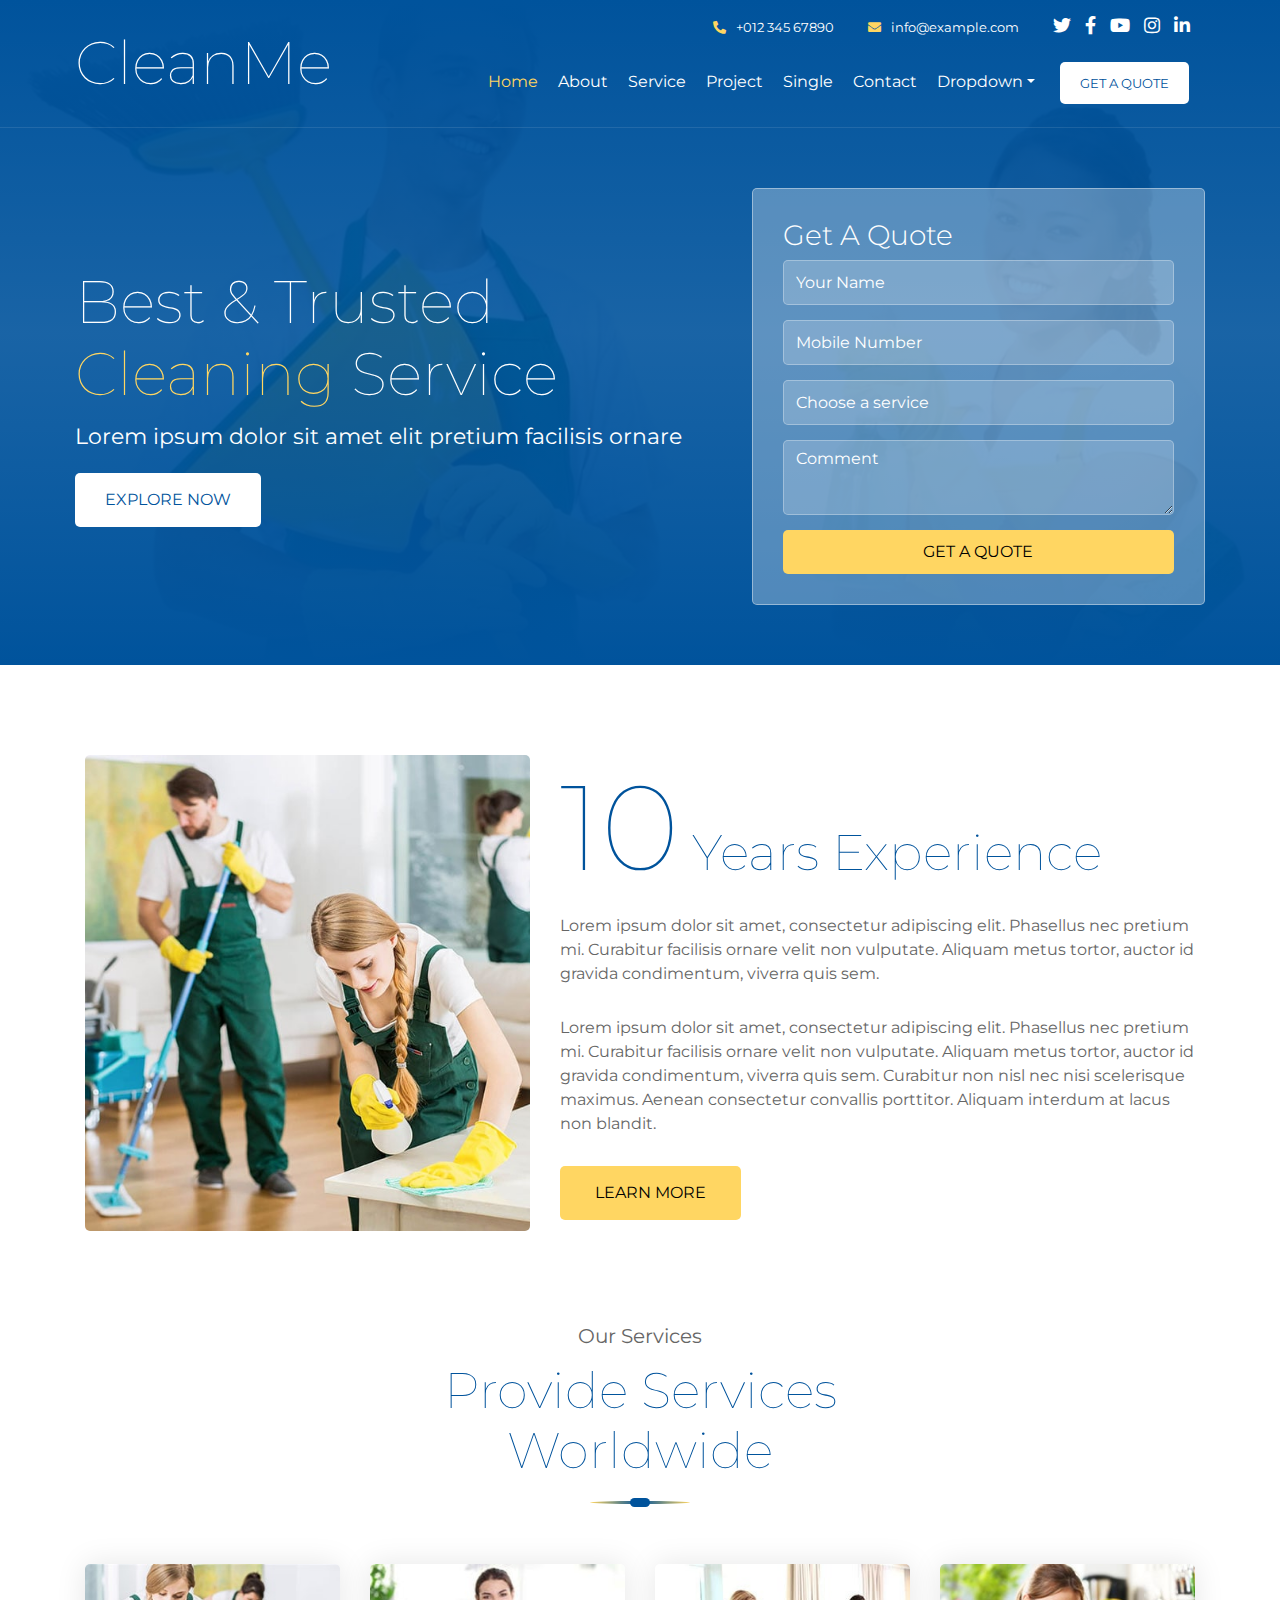
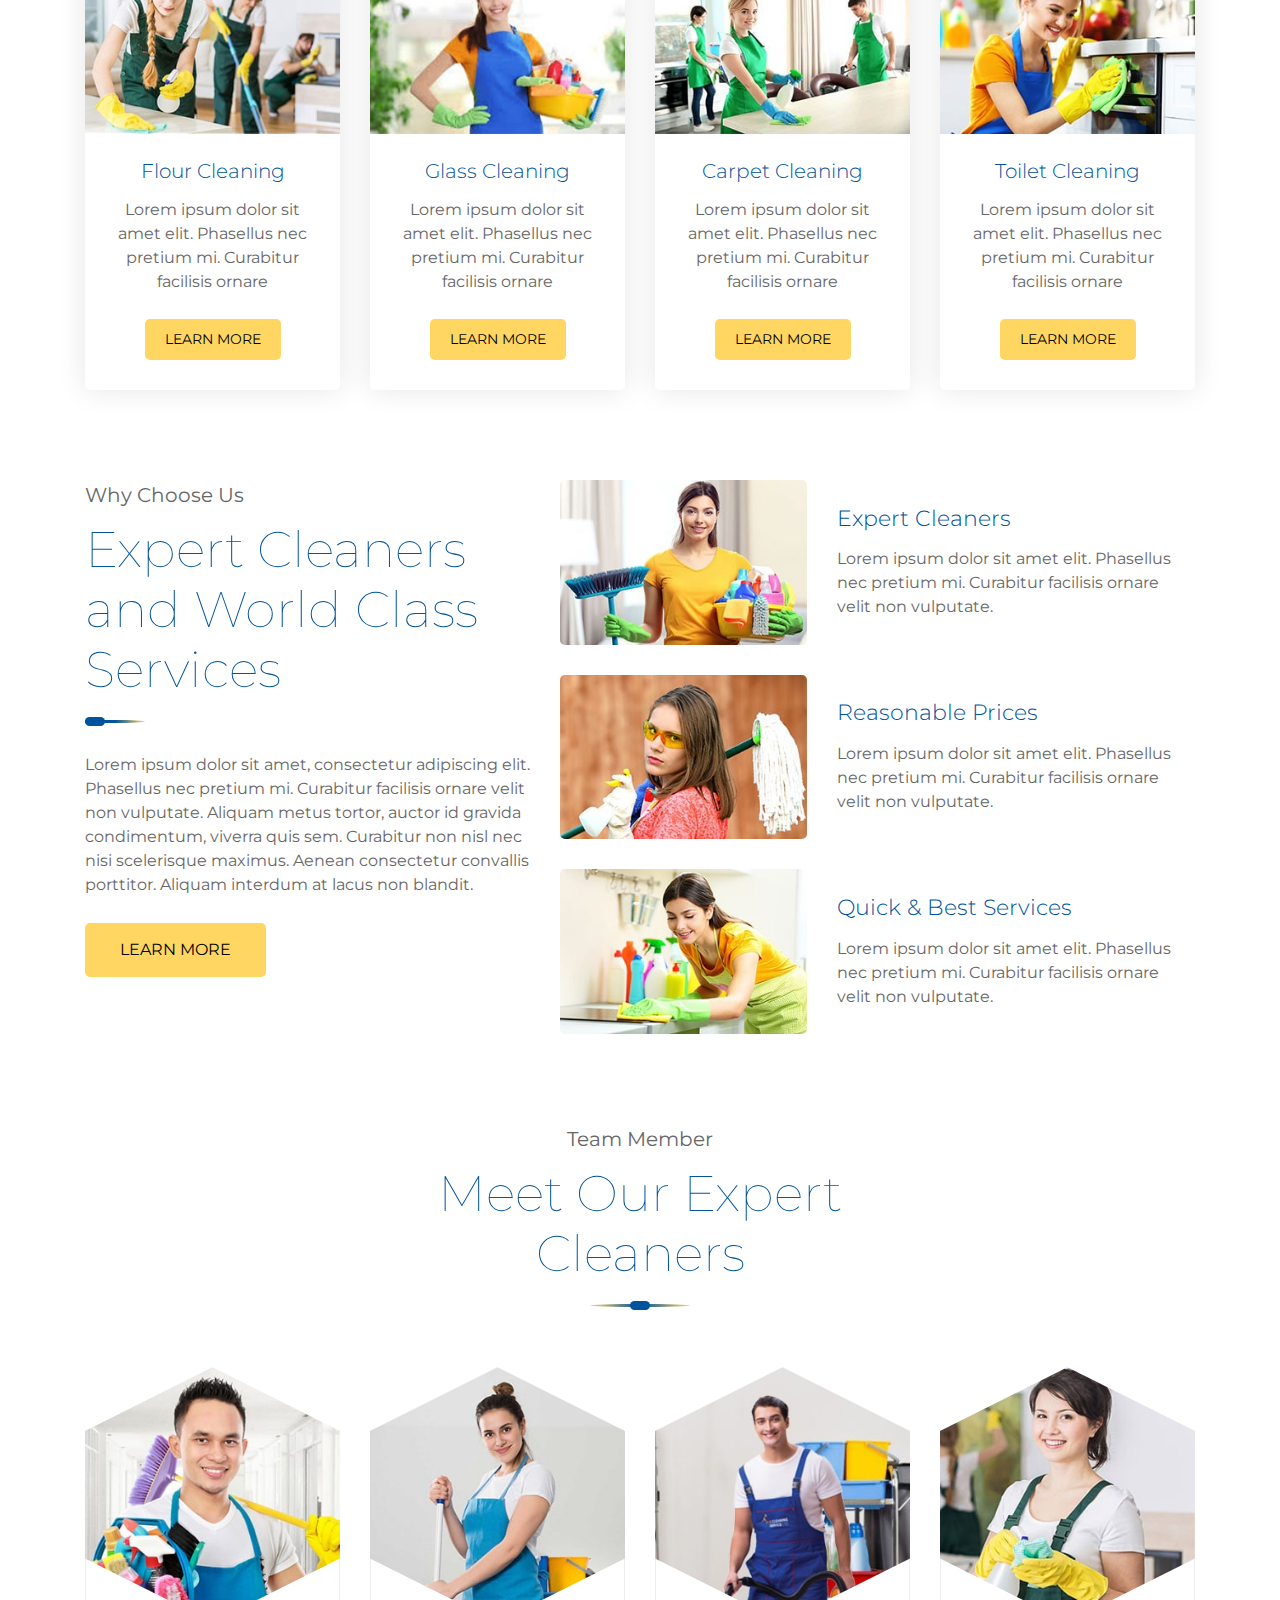
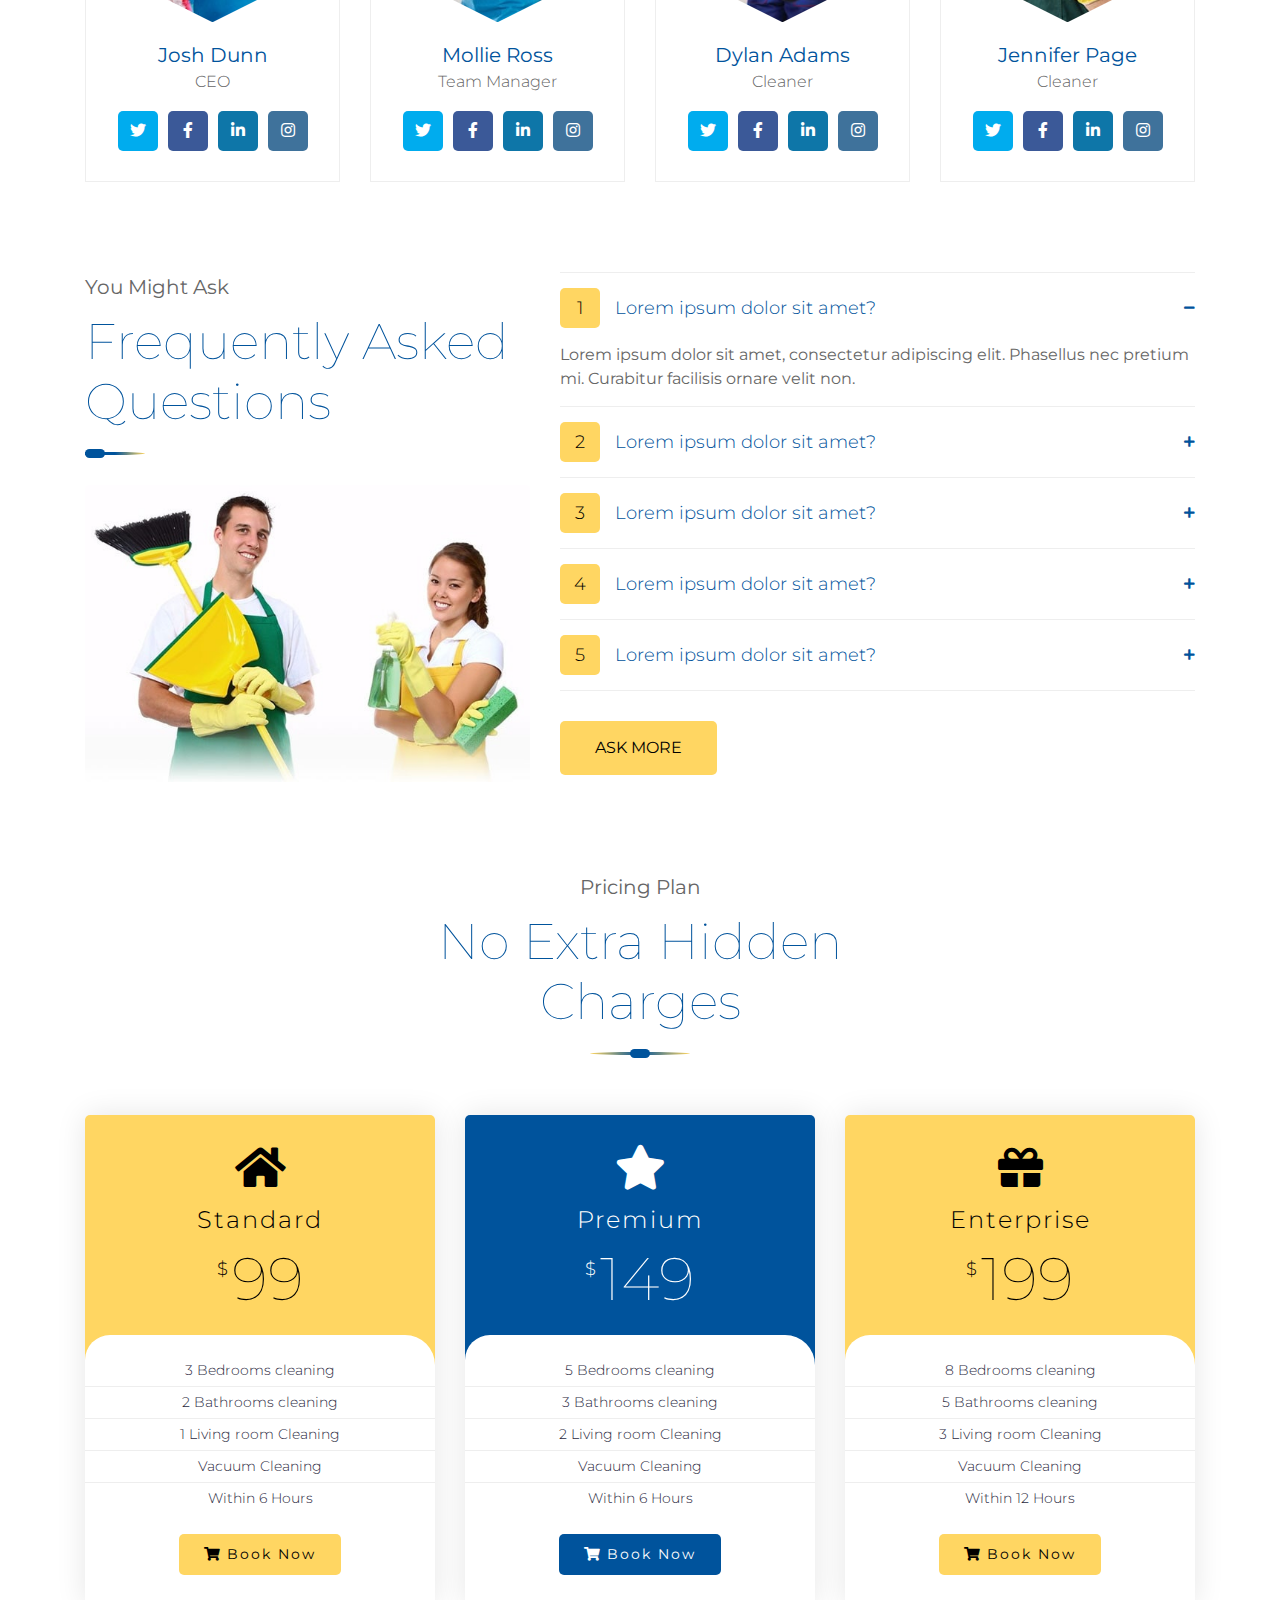
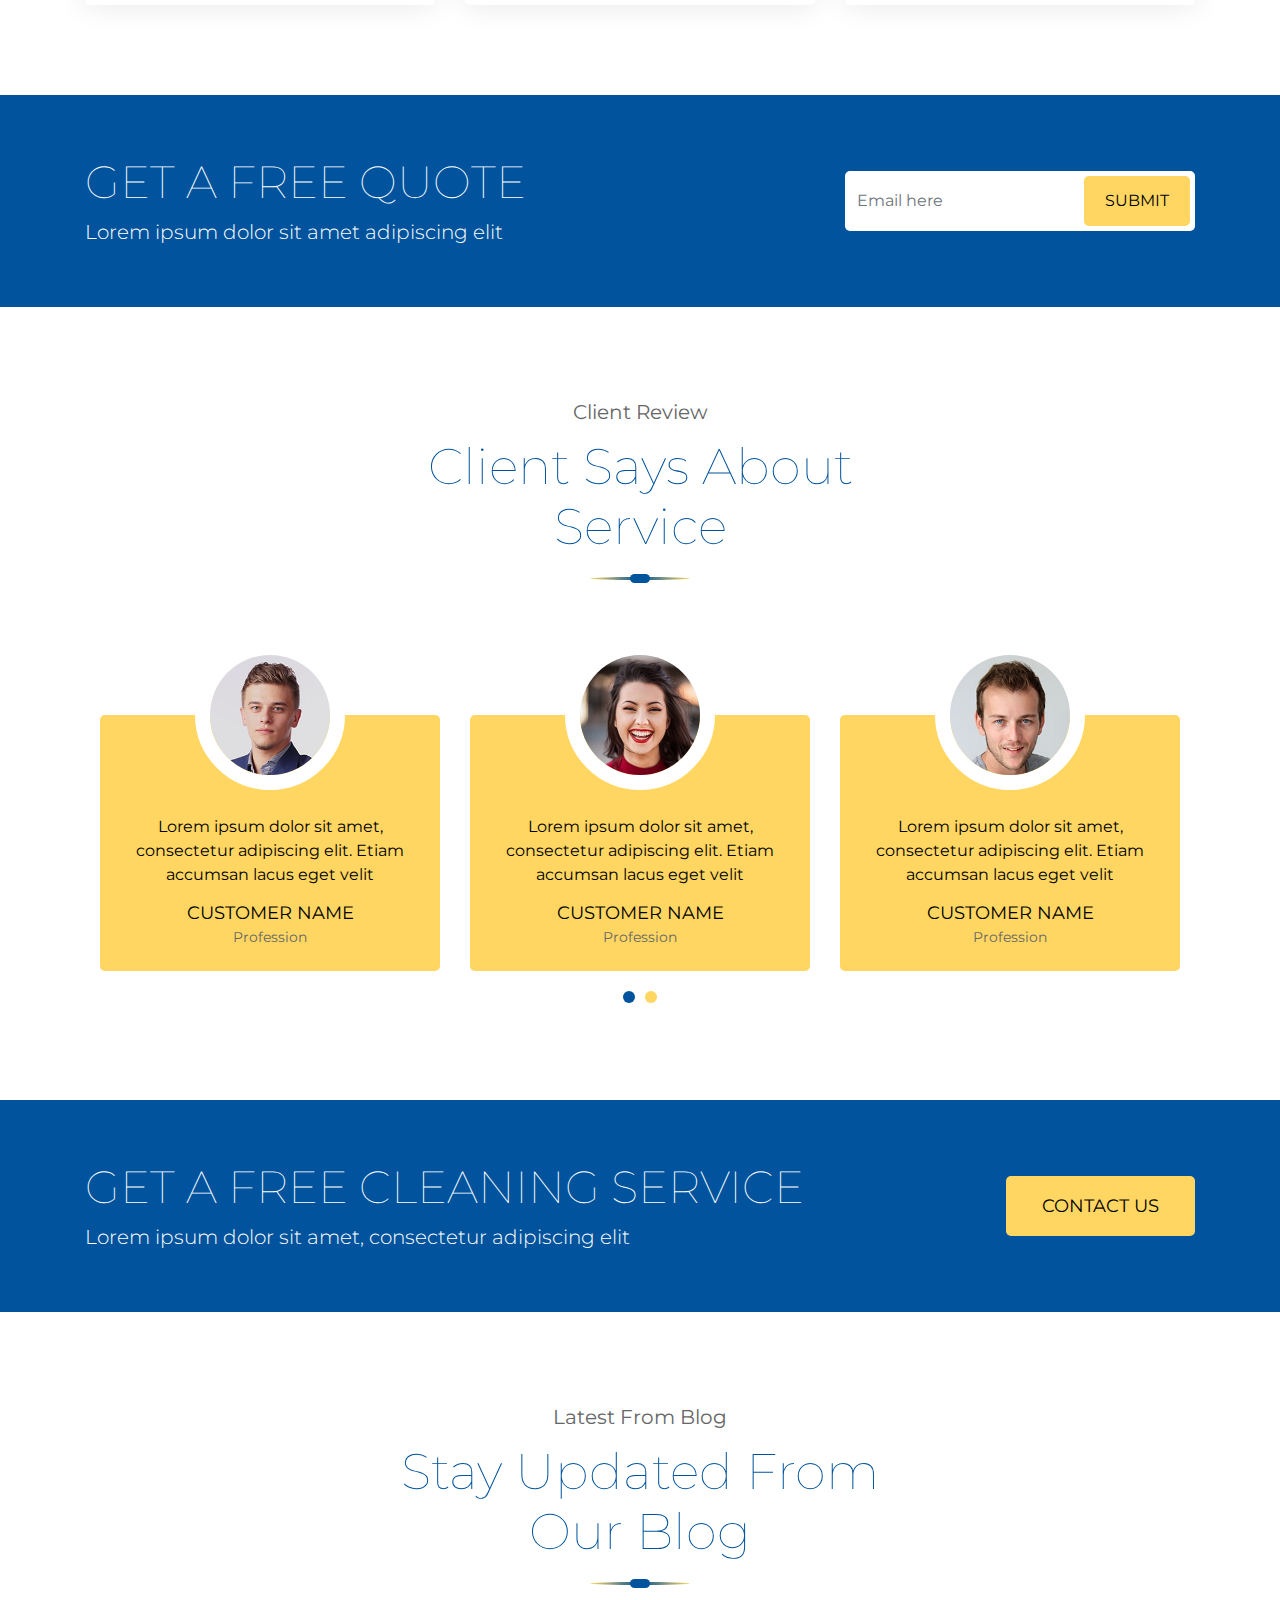
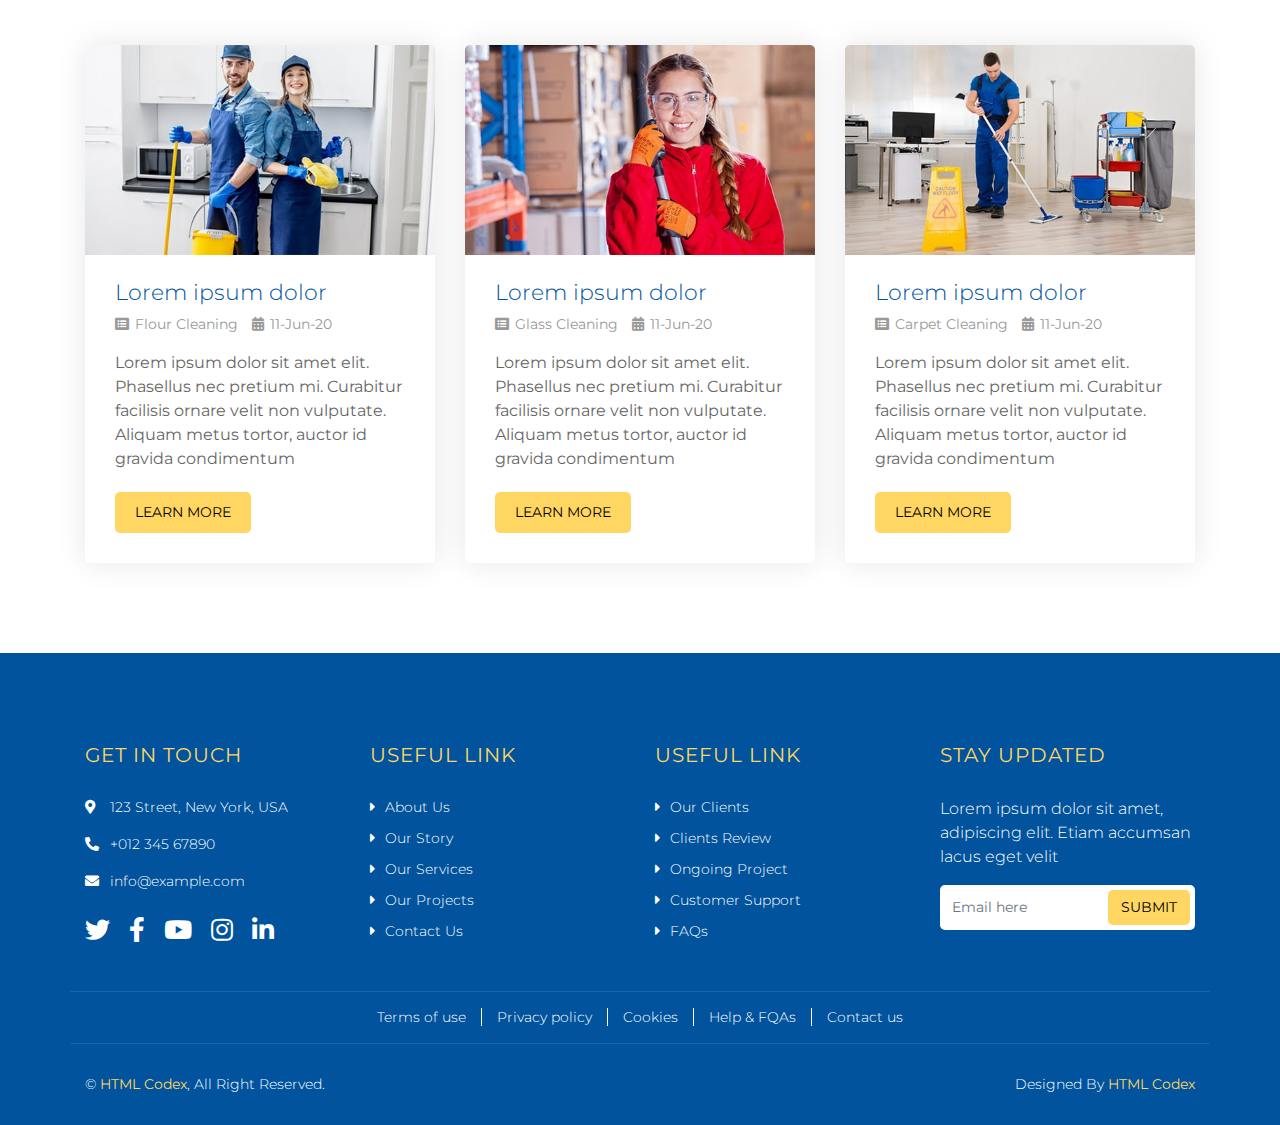
==== index.html @ c63d607d "Template upload" ====
<!DOCTYPE html>
<html lang="en">
    <head>
        <meta charset="utf-8">
        <title>CleanMe - Cleaning Company Website Template</title>
        <meta content="width=device-width, initial-scale=1.0" name="viewport">
        <meta content="Cleaning Company Website Template" name="keywords">
        <meta content="Cleaning Company Website Template" name="description">

        <!-- Favicon -->
        <link href="img/favicon.ico" rel="icon">

        <!-- Google Font -->
        <link href="https://fonts.googleapis.com/css2?family=Montserrat:wght@100;300;400&display=swap" rel="stylesheet">
        
        <!-- CSS Libraries -->
        <link href="https://stackpath.bootstrapcdn.com/bootstrap/4.4.1/css/bootstrap.min.css" rel="stylesheet">
        <link href="https://cdnjs.cloudflare.com/ajax/libs/font-awesome/5.10.0/css/all.min.css" rel="stylesheet">
        <link href="lib/owlcarousel/assets/owl.carousel.min.css" rel="stylesheet">
        <link href="lib/lightbox/css/lightbox.min.css" rel="stylesheet">

        <!-- Template Stylesheet -->
        <link href="css/style.css" rel="stylesheet">
    </head>

    <body>
        <div class="wrapper">
            <!-- Header Start -->
            <div class="header home">
                <div class="container-fluid">
                    <div class="header-top row align-items-center">
                        <div class="col-lg-3">
                            <div class="brand">
                                <a href="index.html">
                                    CleanMe
                                    <!-- <img src="img/logo.png" alt="Logo"> -->
                                </a>
                            </div>
                        </div>
                        <div class="col-lg-9">
                            <div class="topbar">
                                <div class="topbar-col">
                                    <a href="tel:+012 345 67890"><i class="fa fa-phone-alt"></i>+012 345 67890</a>
                                </div>
                                <div class="topbar-col">
                                    <a href="mailto:info@example.com"><i class="fa fa-envelope"></i>info@example.com</a>
                                </div>
                                <div class="topbar-col">
                                    <div class="topbar-social">
                                        <a href=""><i class="fab fa-twitter"></i></a>
                                        <a href=""><i class="fab fa-facebook-f"></i></a>
                                        <a href=""><i class="fab fa-youtube"></i></a>
                                        <a href=""><i class="fab fa-instagram"></i></a>
                                        <a href=""><i class="fab fa-linkedin-in"></i></a>
                                    </div>
                                </div>
                            </div>
                            <div class="navbar navbar-expand-lg bg-light navbar-light">
                                <a href="#" class="navbar-brand">MENU</a>
                                <button type="button" class="navbar-toggler" data-toggle="collapse" data-target="#navbarCollapse">
                                    <span class="navbar-toggler-icon"></span>
                                </button>

                                <div class="collapse navbar-collapse justify-content-between" id="navbarCollapse">
                                    <div class="navbar-nav ml-auto">
                                        <a href="index.html" class="nav-item nav-link active">Home</a>
                                        <a href="about.html" class="nav-item nav-link">About</a>
                                        <a href="service.html" class="nav-item nav-link">Service</a>
                                        <a href="portfolio.html" class="nav-item nav-link">Project</a>
                                        <a href="single.html" class="nav-item nav-link">Single</a>
                                        <a href="contact.html" class="nav-item nav-link">Contact</a>
                                        <div class="nav-item dropdown">
                                            <a href="#" class="nav-link dropdown-toggle" data-toggle="dropdown">Dropdown</a>
                                            <div class="dropdown-menu">
                                                <a href="#" class="dropdown-item">Sub Item 1</a>
                                                <a href="#" class="dropdown-item">Sub Item 2</a>
                                            </div>
                                        </div>
                                        <a href="#" class="btn">Get A Quote</a>
                                    </div>
                                </div>
                            </div>
                        </div>
                    </div>
                    
                    <div class="hero row align-items-center">
                        <div class="col-md-7">
                            <h2>Best & Trusted</h2>
                            <h2><span>Cleaning</span> Service</h2>
                            <p>Lorem ipsum dolor sit amet elit pretium facilisis ornare</p>
                            <a class="btn" href="">Explore Now</a>
                        </div>
                        <div class="col-md-5">
                            <div class="form">
                                <h3>Get A Quote</h3>
                                <form>
                                    <input class="form-control" type="text" placeholder="Your Name">
                                    <input class="form-control" type="text" placeholder="Mobile Number">
                                    <div class="control-group">
                                        <select class="custom-select">
                                            <option selected>Choose a service</option>
                                            <option value="1">House Cleaning</option>
                                            <option value="2">Apartment Cleaning</option>
                                            <option value="3">Office Cleaning</option>
                                        </select>
                                    </div>
                                    <textarea class="form-control" placeholder="Comment"></textarea>
                                    <button class="btn btn-block">Get A Quote</button>
                                </form>
                            </div>
                        </div>
                    </div>
                </div>
            </div>
            <!-- Header End -->
            
            
            <!-- About Start -->
            <div class="about">
                <div class="container">
                    <div class="row">
                        <div class="col-lg-5 col-md-6">
                            <div class="about-img">
                                <img src="img/about.jpg" alt="Image">
                            </div>
                        </div>
                        <div class="col-lg-7 col-md-6">
                            <div class="about-text">
                                <h2><span>10</span> Years Experience</h2>
                                <p>
                                    Lorem ipsum dolor sit amet, consectetur adipiscing elit. Phasellus nec pretium mi. Curabitur facilisis ornare velit non vulputate. Aliquam metus tortor, auctor id gravida condimentum, viverra quis sem.
                                </p>
                                <p>
                                    Lorem ipsum dolor sit amet, consectetur adipiscing elit. Phasellus nec pretium mi. Curabitur facilisis ornare velit non vulputate. Aliquam metus tortor, auctor id gravida condimentum, viverra quis sem. Curabitur non nisl nec nisi scelerisque maximus. Aenean consectetur convallis porttitor. Aliquam interdum at lacus non blandit.
                                </p>
                                <a class="btn" href="">Learn More</a>
                            </div>
                        </div>
                    </div>
                </div>
            </div>
            <!-- About End -->


            <!-- Service Start -->
            <div class="service">
                <div class="container">
                    <div class="section-header">
                        <p>Our Services</p>
                        <h2>Provide Services Worldwide</h2>
                    </div>
                    <div class="row">
                        <div class="col-lg-3 col-md-6">
                            <div class="service-item">
                                <img src="img/service-1.jpg" alt="Service">
                                <h3>Flour Cleaning</h3>
                                <p>
                                    Lorem ipsum dolor sit amet elit. Phasellus nec pretium mi. Curabitur facilisis ornare
                                </p>
                                <a class="btn" href="">Learn More</a>
                            </div>
                        </div>
                        <div class="col-lg-3 col-md-6">
                            <div class="service-item">
                                <img src="img/service-2.jpg" alt="Service">
                                <h3>Glass Cleaning</h3>
                                <p>
                                    Lorem ipsum dolor sit amet elit. Phasellus nec pretium mi. Curabitur facilisis ornare
                                </p>
                                <a class="btn" href="">Learn More</a>
                            </div>
                        </div>
                        <div class="col-lg-3 col-md-6">
                            <div class="service-item">
                                <img src="img/service-3.jpg" alt="Service">
                                <h3>Carpet Cleaning</h3>
                                <p>
                                    Lorem ipsum dolor sit amet elit. Phasellus nec pretium mi. Curabitur facilisis ornare
                                </p>
                                <a class="btn" href="">Learn More</a>
                            </div>
                        </div>
                        <div class="col-lg-3 col-md-6">
                            <div class="service-item">
                                <img src="img/service-4.jpg" alt="Service">
                                <h3>Toilet Cleaning</h3>
                                <p>
                                    Lorem ipsum dolor sit amet elit. Phasellus nec pretium mi. Curabitur facilisis ornare
                                </p>
                                <a class="btn" href="">Learn More</a>
                            </div>
                        </div>
                    </div>
                </div>
            </div>
            <!-- Service End -->
            
            
            <!-- Feature Start -->
            <div class="feature">
                <div class="container">
                    <div class="row">
                        <div class="col-md-5">
                            <div class="section-header left">
                                <p>Why Choose Us</p>
                                <h2>Expert Cleaners and World Class Services</h2>
                            </div>
                            <p>
                                Lorem ipsum dolor sit amet, consectetur adipiscing elit. Phasellus nec pretium mi. Curabitur facilisis ornare velit non vulputate. Aliquam metus tortor, auctor id gravida condimentum, viverra quis sem. Curabitur non nisl nec nisi scelerisque maximus. Aenean consectetur convallis porttitor. Aliquam interdum at lacus non blandit.
                            </p>
                            <a class="btn" href="">Learn More</a>
                        </div>
                        <div class="col-md-7">
                            <div class="row align-items-center feature-item">
                                <div class="col-5">
                                    <img src="img/feature-1.jpg" alt="Feature">
                                </div>
                                <div class="col-7">
                                    <h3>Expert Cleaners</h3>
                                    <p>
                                        Lorem ipsum dolor sit amet elit. Phasellus nec pretium mi. Curabitur facilisis ornare velit non vulputate.
                                    </p>
                                </div>
                            </div>
                            <div class="row align-items-center feature-item">
                                <div class="col-5">
                                    <img src="img/feature-2.jpg" alt="Feature">
                                </div>
                                <div class="col-7">
                                    <h3>Reasonable Prices</h3>
                                    <p>
                                        Lorem ipsum dolor sit amet elit. Phasellus nec pretium mi. Curabitur facilisis ornare velit non vulputate.
                                    </p>
                                </div>
                            </div>
                            <div class="row align-items-center feature-item">
                                <div class="col-5">
                                    <img src="img/feature-3.jpg" alt="Feature">
                                </div>
                                <div class="col-7">
                                    <h3>Quick & Best Services</h3>
                                    <p>
                                        Lorem ipsum dolor sit amet elit. Phasellus nec pretium mi. Curabitur facilisis ornare velit non vulputate.
                                    </p>
                                </div>
                            </div>
                        </div>
                    </div>
                </div>
            </div>
            <!-- Feature End -->
            
            
            <!-- Team Start -->
            <div class="team">
                <div class="container">
                    <div class="section-header">
                        <p>Team Member</p>
                        <h2>Meet Our Expert Cleaners</h2>
                    </div>
                    <div class="row">
                        <div class="col-lg-3 col-md-6">
                            <div class="team-item">
                                <div class="team-img">
                                    <img src="img/team-1.jpg" alt="Team Image">
                                </div>
                                <div class="team-text">
                                    <h2>Josh Dunn</h2>
                                    <h3>CEO</h3>
                                    <div class="team-social">
                                        <a class="social-tw" href=""><i class="fab fa-twitter"></i></a>
                                        <a class="social-fb" href=""><i class="fab fa-facebook-f"></i></a>
                                        <a class="social-li" href=""><i class="fab fa-linkedin-in"></i></a>
                                        <a class="social-in" href=""><i class="fab fa-instagram"></i></a>
                                    </div>
                                </div>
                            </div>
                        </div>
                        <div class="col-lg-3 col-md-6">
                            <div class="team-item">
                                <div class="team-img">
                                    <img src="img/team-2.jpg" alt="Team Image">
                                </div>
                                <div class="team-text">
                                    <h2>Mollie Ross</h2>
                                    <h3>Team Manager</h3>
                                    <div class="team-social">
                                        <a class="social-tw" href=""><i class="fab fa-twitter"></i></a>
                                        <a class="social-fb" href=""><i class="fab fa-facebook-f"></i></a>
                                        <a class="social-li" href=""><i class="fab fa-linkedin-in"></i></a>
                                        <a class="social-in" href=""><i class="fab fa-instagram"></i></a>
                                    </div>
                                </div>
                            </div>
                        </div>
                        <div class="col-lg-3 col-md-6">
                            <div class="team-item">
                                <div class="team-img">
                                    <img src="img/team-3.jpg" alt="Team Image">
                                </div>
                                <div class="team-text">
                                    <h2>Dylan Adams</h2>
                                    <h3>Cleaner</h3>
                                    <div class="team-social">
                                        <a class="social-tw" href=""><i class="fab fa-twitter"></i></a>
                                        <a class="social-fb" href=""><i class="fab fa-facebook-f"></i></a>
                                        <a class="social-li" href=""><i class="fab fa-linkedin-in"></i></a>
                                        <a class="social-in" href=""><i class="fab fa-instagram"></i></a>
                                    </div>
                                </div>
                            </div>
                        </div>
                        <div class="col-lg-3 col-md-6">
                            <div class="team-item">
                                <div class="team-img">
                                    <img src="img/team-4.jpg" alt="Team Image">
                                </div>
                                <div class="team-text">
                                    <h2>Jennifer Page</h2>
                                    <h3>Cleaner</h3>
                                    <div class="team-social">
                                        <a class="social-tw" href=""><i class="fab fa-twitter"></i></a>
                                        <a class="social-fb" href=""><i class="fab fa-facebook-f"></i></a>
                                        <a class="social-li" href=""><i class="fab fa-linkedin-in"></i></a>
                                        <a class="social-in" href=""><i class="fab fa-instagram"></i></a>
                                    </div>
                                </div>
                            </div>
                        </div>
                    </div>
                </div>
            </div>
            <!-- Team End -->


            <!-- FAQs Start -->
            <div class="faqs">
                <div class="container">
                    <div class="row">
                        <div class="col-md-5">
                            <div class="section-header left">
                                <p>You Might Ask</p>
                                <h2>Frequently Asked Questions</h2>
                            </div>
                            <img src="img/faqs.jpg" alt="Image">
                        </div>
                        <div class="col-md-7">
                            <div id="accordion">
                                <div class="card">
                                    <div class="card-header">
                                        <a class="card-link collapsed" data-toggle="collapse" href="#collapseOne" aria-expanded="true">
                                            <span>1</span> Lorem ipsum dolor sit amet?
                                        </a>
                                    </div>
                                    <div id="collapseOne" class="collapse show" data-parent="#accordion">
                                        <div class="card-body">
                                            Lorem ipsum dolor sit amet, consectetur adipiscing elit. Phasellus nec pretium mi. Curabitur facilisis ornare velit non.
                                        </div>
                                    </div>
                                </div>
                                <div class="card">
                                    <div class="card-header">
                                        <a class="card-link" data-toggle="collapse" href="#collapseTwo">
                                            <span>2</span> Lorem ipsum dolor sit amet?
                                        </a>
                                    </div>
                                    <div id="collapseTwo" class="collapse" data-parent="#accordion">
                                        <div class="card-body">
                                            Lorem ipsum dolor sit amet, consectetur adipiscing elit. Phasellus nec pretium mi. Curabitur facilisis ornare velit non.
                                        </div>
                                    </div>
                                </div>
                                <div class="card">
                                    <div class="card-header">
                                        <a class="card-link" data-toggle="collapse" href="#collapseThree">
                                            <span>3</span> Lorem ipsum dolor sit amet?
                                        </a>
                                    </div>
                                    <div id="collapseThree" class="collapse" data-parent="#accordion">
                                        <div class="card-body">
                                            Lorem ipsum dolor sit amet, consectetur adipiscing elit. Phasellus nec pretium mi. Curabitur facilisis ornare velit non.
                                        </div>
                                    </div>
                                </div>
                                <div class="card">
                                    <div class="card-header">
                                        <a class="card-link" data-toggle="collapse" href="#collapseFour">
                                            <span>4</span> Lorem ipsum dolor sit amet?
                                        </a>
                                    </div>
                                    <div id="collapseFour" class="collapse" data-parent="#accordion">
                                        <div class="card-body">
                                            Lorem ipsum dolor sit amet, consectetur adipiscing elit. Phasellus nec pretium mi. Curabitur facilisis ornare velit non.
                                        </div>
                                    </div>
                                </div>
                                <div class="card">
                                    <div class="card-header">
                                        <a class="card-link" data-toggle="collapse" href="#collapseFour">
                                            <span>5</span> Lorem ipsum dolor sit amet?
                                        </a>
                                    </div>
                                    <div id="collapseFour" class="collapse" data-parent="#accordion">
                                        <div class="card-body">
                                            Lorem ipsum dolor sit amet, consectetur adipiscing elit. Phasellus nec pretium mi. Curabitur facilisis ornare velit non.
                                        </div>
                                    </div>
                                </div> 
                            </div>
                            <a class="btn" href="">Ask more</a>
                        </div>
                    </div>
                </div>
            </div>
            <!-- FAQs End -->
            
            
            <!-- Pricing Plan Start -->
            <div class="price">
                <div class="container">
                    <div class="section-header">
                        <p>Pricing Plan</p>
                        <h2>No Extra Hidden Charges</h2>
                    </div>
                    <div class="row">
                        <div class="col-md-4">
                            <div class="price-item">
                                <div class="price-header">
                                    <div class="price-icon">
                                        <i class="fa fa-home"></i>
                                    </div>
                                    <div class="price-title">
                                        <h2>Standard</h2>
                                    </div>
                                    <div class="price-pricing">
                                        <h2><small>$</small>99</h2>
                                    </div>
                                </div>
                                <div class="price-body">
                                    <div class="price-des">
                                        <ul>
                                            <li>3 Bedrooms cleaning</li>
                                            <li>2 Bathrooms cleaning</li>
                                            <li>1 Living room Cleaning</li>
                                            <li>Vacuum Cleaning</li>
                                            <li>Within 6 Hours</li>
                                        </ul>
                                    </div>
                                </div>
                                <div class="price-footer">
                                    <div class="price-action">
                                        <a href=""><i class="fa fa-shopping-cart"></i>Book Now</a>
                                    </div>
                                </div>
                            </div>
                        </div>
                        <div class="col-md-4">
                            <div class="price-item featured-item">
                                <div class="price-header">
                                    <div class="price-icon">
                                        <i class="fa fa-star"></i>
                                    </div>
                                    <div class="price-title">
                                        <h2>Premium</h2>
                                    </div>
                                    <div class="price-pricing">
                                        <h2><small>$</small>149</h2>
                                    </div>
                                </div>
                                <div class="price-body">
                                    <div class="price-des">
                                        <ul>
                                            <li>5 Bedrooms cleaning</li>
                                            <li>3 Bathrooms cleaning</li>
                                            <li>2 Living room Cleaning</li>
                                            <li>Vacuum Cleaning</li>
                                            <li>Within 6 Hours</li>
                                        </ul>
                                    </div>
                                </div>
                                <div class="price-footer">
                                    <div class="price-action">
                                        <a href=""><i class="fa fa-shopping-cart"></i>Book Now</a>
                                    </div>
                                </div>
                            </div>
                        </div>
                        <div class="col-md-4">
                            <div class="price-item">
                                <div class="price-header">
                                    <div class="price-icon">
                                        <i class="fa fa-gift"></i>
                                    </div>
                                    <div class="price-title">
                                        <h2>Enterprise</h2>
                                    </div>
                                    <div class="price-pricing">
                                        <h2><small>$</small>199</h2>
                                    </div>
                                </div>
                                <div class="price-body">
                                    <div class="price-des">
                                        <ul>
                                            <li>8 Bedrooms cleaning</li>
                                            <li>5 Bathrooms cleaning</li>
                                            <li>3 Living room Cleaning</li>
                                            <li>Vacuum Cleaning</li>
                                            <li>Within 12 Hours</li>
                                        </ul>
                                    </div>
                                </div>
                                <div class="price-footer">
                                    <div class="price-action">
                                        <a href=""><i class="fa fa-shopping-cart"></i>Book Now</a>
                                    </div>
                                </div>
                            </div>
                        </div>
                    </div>
                </div>
            </div>
            <!-- Pricing Plan End -->
            
            
            <!-- Newsletter Start -->
            <div class="newsletter">
                <div class="container">
                    <div class="row align-items-center">
                        <div class="col-md-8">
                            <h2>Get A Free Quote</h2>
                            <p>
                                Lorem ipsum dolor sit amet adipiscing elit
                            </p>
                        </div>
                        <div class="col-md-4">
                            <div class="form">
                                <input class="form-control" placeholder="Email here">
                                <button class="btn">Submit</button>
                            </div>
                        </div>
                    </div>
                </div>
            </div>
            <!-- Newsletter End -->


            <!-- Testimonial Start -->
            <div class="testimonial">
                <div class="container">
                    <div class="section-header">
                        <p>Client Review</p>
                        <h2>Client Says About Service</h2>
                    </div>
                    <div class="owl-carousel testimonials-carousel">
                        <div class="testimonial-item">
                            <div class="testimonial-img">
                                <img src="img/testimonial-1.jpg" alt="">
                            </div>
                            <div class="testimonial-content">
                                <p>
                                    Lorem ipsum dolor sit amet, consectetur adipiscing elit. Etiam accumsan lacus eget velit
                                </p>
                                <h3>Customer Name</h3>
                                <h4>Profession</h4>
                            </div>
                        </div>
                        <div class="testimonial-item">
                            <div class="testimonial-img">
                                <img src="img/testimonial-2.jpg" alt="">
                            </div>
                            <div class="testimonial-content">
                                <p>
                                    Lorem ipsum dolor sit amet, consectetur adipiscing elit. Etiam accumsan lacus eget velit
                                </p>
                                <h3>Customer Name</h3>
                                <h4>Profession</h4>
                            </div>
                        </div>
                        <div class="testimonial-item">
                            <div class="testimonial-img">
                                <img src="img/testimonial-3.jpg" alt="">
                            </div>
                            <div class="testimonial-content">
                                <p>
                                    Lorem ipsum dolor sit amet, consectetur adipiscing elit. Etiam accumsan lacus eget velit
                                </p>
                                <h3>Customer Name</h3>
                                <h4>Profession</h4>
                            </div>
                        </div>
                        <div class="testimonial-item">
                            <div class="testimonial-img">
                                <img src="img/testimonial-4.jpg" alt="">
                            </div>
                            <div class="testimonial-content">
                                <p>
                                    Lorem ipsum dolor sit amet, consectetur adipiscing elit. Etiam accumsan lacus eget velit
                                </p>
                                <h3>Customer Name</h3>
                                <h4>Profession</h4>
                            </div>
                        </div>
                    </div>
                </div>
            </div>
            <!-- Testimonial End -->
            
            
            <!-- Call to Action Start -->
            <div class="call-to-action">
                <div class="container">
                    <div class="row align-items-center">
                        <div class="col-md-9">
                            <h2>Get A Free Cleaning Service</h2>
                            <p>
                                Lorem ipsum dolor sit amet, consectetur adipiscing elit
                            </p>
                        </div>
                        <div class="col-md-3">
                            <a class="btn" href="https://htmlcodex.com/contact">Contact Us</a>
                        </div>
                    </div>
                </div>
            </div>
            <!-- Call to Action End -->


            <!-- Blog Start -->
            <div class="blog">
                <div class="container">
                    <div class="section-header">
                        <p>Latest From Blog</p>
                        <h2>Stay Updated From Our Blog</h2>
                    </div>
                    <div class="row">
                        <div class="col-lg-4 col-md-6">
                            <div class="blog-item">
                                <img src="img/blog-1.jpg" alt="Blog">
                                <h3>Lorem ipsum dolor</h3>
                                <div class="meta">
                                    <i class="fa fa-list-alt"></i>
                                    <a href="">Flour Cleaning</a>
                                    <i class="fa fa-calendar-alt"></i>
                                    <p>11-Jun-20</p>
                                </div>
                                <p>
                                    Lorem ipsum dolor sit amet elit. Phasellus nec pretium mi. Curabitur facilisis ornare velit non vulputate. Aliquam metus tortor, auctor id gravida condimentum
                                </p>
                                <a class="btn" href="">Learn More</a>
                            </div>
                        </div>
                        <div class="col-lg-4 col-md-6">
                            <div class="blog-item">
                                <img src="img/blog-2.jpg" alt="Blog">
                                <h3>Lorem ipsum dolor</h3>
                                <div class="meta">
                                    <i class="fa fa-list-alt"></i>
                                    <a href="">Glass Cleaning</a>
                                    <i class="fa fa-calendar-alt"></i>
                                    <p>11-Jun-20</p>
                                </div>
                                <p>
                                    Lorem ipsum dolor sit amet elit. Phasellus nec pretium mi. Curabitur facilisis ornare velit non vulputate. Aliquam metus tortor, auctor id gravida condimentum
                                </p>
                                <a class="btn" href="">Learn More</a>
                            </div>
                        </div>
                        <div class="col-lg-4 col-md-6">
                            <div class="blog-item">
                                <img src="img/blog-3.jpg" alt="Blog">
                                <h3>Lorem ipsum dolor</h3>
                                <div class="meta">
                                    <i class="fa fa-list-alt"></i>
                                    <a href="">Carpet Cleaning</a>
                                    <i class="fa fa-calendar-alt"></i>
                                    <p>11-Jun-20</p>
                                </div>
                                <p>
                                    Lorem ipsum dolor sit amet elit. Phasellus nec pretium mi. Curabitur facilisis ornare velit non vulputate. Aliquam metus tortor, auctor id gravida condimentum
                                </p>
                                <a class="btn" href="">Learn More</a>
                            </div>
                        </div>
                    </div>
                </div>
            </div>
            <!-- Blog End -->


            <!-- Footer Start -->
            <div class="footer">
                <div class="container">
                    <div class="row">
                        <div class="col-md-6 col-lg-3">
                            <div class="footer-contact">
                                <h2>Get In Touch</h2>
                                <p><i class="fa fa-map-marker-alt"></i>123 Street, New York, USA</p>
                                <p><i class="fa fa-phone-alt"></i>+012 345 67890</p>
                                <p><i class="fa fa-envelope"></i>info@example.com</p>
                                <div class="footer-social">
                                    <a href=""><i class="fab fa-twitter"></i></a>
                                    <a href=""><i class="fab fa-facebook-f"></i></a>
                                    <a href=""><i class="fab fa-youtube"></i></a>
                                    <a href=""><i class="fab fa-instagram"></i></a>
                                    <a href=""><i class="fab fa-linkedin-in"></i></a>
                                </div>
                            </div>
                        </div>
                        <div class="col-md-6 col-lg-3">
                            <div class="footer-link">
                                <h2>Useful Link</h2>
                                <a href="">About Us</a>
                                <a href="">Our Story</a>
                                <a href="">Our Services</a>
                                <a href="">Our Projects</a>
                                <a href="">Contact Us</a>
                            </div>
                        </div>
                        <div class="col-md-6 col-lg-3">
                            <div class="footer-link">
                                <h2>Useful Link</h2>
                                <a href="">Our Clients</a>
                                <a href="">Clients Review</a>
                                <a href="">Ongoing Project</a>
                                <a href="">Customer Support</a>
                                <a href="">FAQs</a>
                            </div>
                        </div>
                        <div class="col-md-6 col-lg-3">
                            <div class="footer-form">
                                <h2>Stay Updated</h2>
                                <p>
                                    Lorem ipsum dolor sit amet, adipiscing elit. Etiam accumsan lacus eget velit
                                </p>
                                <input class="form-control" placeholder="Email here">
                                <button class="btn">Submit</button>
                            </div>
                        </div>
                    </div>
                </div>
                <div class="container footer-menu">
                    <div class="f-menu">
                        <a href="">Terms of use</a>
                        <a href="">Privacy policy</a>
                        <a href="">Cookies</a>
                        <a href="">Help & FQAs</a>
                        <a href="">Contact us</a>
                    </div>
                </div>
                <div class="container copyright">
                    <div class="row">
                        <div class="col-md-6">
                            <p>&copy; <a href="https://htmlcodex.com">HTML Codex</a>, All Right Reserved.</p>
                        </div>
                        <div class="col-md-6">
                            <p>Designed By <a href="https://htmlcodex.com">HTML Codex</a></p>
                        </div>
                    </div>
                </div>
            </div>
            <!-- Footer End -->
            
            <a href="#" class="back-to-top"><i class="fa fa-chevron-up"></i></a>
        </div>

        <!-- JavaScript Libraries -->
        <script src="https://code.jquery.com/jquery-3.4.1.min.js"></script>
        <script src="https://stackpath.bootstrapcdn.com/bootstrap/4.4.1/js/bootstrap.bundle.min.js"></script>
        <script src="lib/easing/easing.min.js"></script>
        <script src="lib/owlcarousel/owl.carousel.min.js"></script>
        <script src="lib/isotope/isotope.pkgd.min.js"></script>
        <script src="lib/lightbox/js/lightbox.min.js"></script>

        <!-- Template Javascript -->
        <script src="js/main.js"></script>
    </body>
</html>
---- css/style.css ----
/*******************************/
/********* General CSS *********/
/*******************************/
body {
    color: #666666;
    background: #ffffff;
    font-family: 'Montserrat', sans-serif;
    font-weight: 400;
}

h1,
h2, 
h3, 
h4,
h5, 
h6 {
    font-weight: 100;
}

a {
    color: #454545;
    transition: .3s;
}

a:hover,
a:active,
a:focus {
    color: #333333;
    outline: none;
    text-decoration: none;
}

.btn:focus {
    box-shadow: none;
}

.wrapper {
    position: relative;
    width: 100%;
    max-width: 1366px;
    margin: 0 auto;
    background: #ffffff;
}

.back-to-top {
    position: fixed;
    display: none;
    background: #FFD662;
    color: #000000;
    width: 44px;
    height: 44px;
    text-align: center;
    line-height: 1;
    font-size: 22px;
    border-radius: 5px;
    right: 15px;
    bottom: 15px;
    transition: background 0.5s;
    z-index: 9;
}

.back-to-top:hover {
    color: #ffffff;
    background: #00539C;
}

.back-to-top i {
    padding-top: 10px;
}


/*******************************/
/********** Header CSS *********/
/*******************************/
.header {
    position: relative;
    width: 100%;
    padding: 15px 0 0 0;
    background: #00539C;
}

.header.home {
    margin-bottom: 45px;
    background: linear-gradient(rgba(0, 83, 156, 1), rgba(0, 83, 156, .9), rgba(0, 83, 156, 1)), url(../img/header.jpg);
    background-position: center;
    background-repeat: no-repeat;
    background-size: cover;
}

@media (min-width: 992px) {
    .header .row {
        padding: 0 60px;
    }
}

.header .header-top {
    padding-bottom: 15px;
    border-bottom: 1px solid rgba(255, 255, 255, .1);
}

.header .brand {
    position: relative;
}

.header .brand a {
    color: #ffffff;
    font-size: 60px;
    font-weight: 100;
}

.header .brand img {
    width: 100%;
    max-width: 150px;
    height: 100%;
    max-height: 100px;
}

.header .topbar {
    position: relative;
    text-align: right;
}

.header .topbar .topbar-col {
    display: inline-block;
    padding: 0 15px;
    margin-bottom: 15px;
}

.header .topbar-col a {
    color: #ffffff;
    font-size: 13px;
}

.header .topbar-col a i {
    margin-right: 10px;
    color: #FFD662;
}

.header .topbar-social {
    position: relative;
}

.header .topbar-social a {
    display: inline-block;
}

.header .topbar-social a i {
    margin-right: 10px;
    font-size: 18px;
    color: #ffffff;
}

.header .topbar-social a:last-child i {
    margin: 0;
}

.header .topbar-social a:hover i {
    color: #FFD662;
}

.header .dropdown-menu {
    margin-top: 0;
    border: 0;
    border-radius: 5px;
    background: #eeeeee;
}

.header .dropdown-menu a.active {
    color: #FFD662;
}

@media (min-width: 992px) {
    .header .navbar {
        background: transparent !important;
    }
    
    .header .navbar-brand {
        display: none;
    }
    
    .header .navbar-light a.nav-link,
    .header .navbar-light .show > .nav-link {
        position: relative;
        padding: 8px 10px;
        color: #ffffff;
        font-size: 16px;
        z-index: 1;
    }
    
    .header .navbar-light a.nav-link:hover,
    .header .navbar-light a.nav-link.active {
        color: #FFD662;
    }
}

@media (max-width: 992px) {
    .header .brand {
        text-align: center;
        margin-bottom: 15px;
    }
    
    .header .topbar {
        text-align: center;
        margin-bottom: 15px;
    }
    
    .header .topbar .topbar-col {
        margin: 0;
    }
    
    .header .topbar .topbar-social {
        margin-top: 5px;
    }
    
    .header .navbar {
        background: #ffffff !important;
        border: none;
        z-index: 1;
    }
    
    .header a.nav-link {
        padding: 5px 0;
    }
    
    .header .dropdown-menu {
        box-shadow: none;
    }
}

.header .navbar .btn {
    position: relative;
    margin-left: 15px;
    padding: 12px 20px 10px 20px;
    font-size: 13px;
    text-transform: uppercase;
    color: #00539C;
    border: none;
    border-radius: 5px;
    background: #ffffff;
    transition: .3s;
}

.header .navbar .btn:hover {
    color: #000000;
    background: #FFD662;
}

.header .navbar .btn i {
    font-size: 16px;
    margin-right: 8px;
}

@media (max-width: 992px) {
    .header .navbar {
        border-radius: 5px;
    }
    
    .header .navbar .btn {
        display: none;
    }
}

.header .hero {
    padding-top: 60px;
    padding-bottom: 60px;
}

.header .hero h2 {
    margin: 0;
    font-size: 60px;
    font-weight: 100;
    color: #ffffff;
}

.header .hero h2 span {
    color: #FFD662;
}

.header .hero p {
    margin: 10px 0 20px 0;
    font-size: 22px;
    color: #ffffff;
}

.header .hero a.btn {
    position: relative;
    padding: 15px 30px;
    font-size: 16px;
    text-transform: uppercase;
    color: #00539C;
    border: none;
    border-radius: 5px;
    background: #ffffff;
    transition: .3s;
}

.header .hero a.btn:hover {
    color: #000000;
    background: #FFD662;
}

.header .hero .form {
    padding: 30px;
    border: 1px solid rgba(255, 255, 255, .4);
    background: rgba(255, 255, 255, .3);
    border-radius: 5px;
}

.header .hero .form h3 {
    color: #ffffff;
    font-weight: 300;
}

.header .hero .form input,
.header .hero .form select,
.header .hero .form textarea {
    margin-bottom: 15px;
    height: 45px;
    border-radius: 5px;
    border: 1px solid rgba(255, 255, 255, .3);
    background: rgba(255, 255, 255, .2);
}

.header .hero .form textarea {
    height: 75px;
}

.header .hero .form select,
.header .hero .form input::placeholder,
.header .hero .form textarea::placeholder {
    color: #ffffff;
}

.header .hero .form select option:not(:checked) {
    color: #666666;
}

.header .hero .form .btn {
    position: relative;
    padding: 10px 35px;
    font-size: 16px;
    text-transform: uppercase;
    color: #000000;
    border: none;
    border-radius: 5px;
    background: #FFD662;
    transition: .3s;
}

.header .hero .form .btn:hover {
    color: #00539C;
    background: #ffffff;
}

@media (max-width: 767.98px) {
    .header .hero .form {
        margin-top: 45px;
    }
}


/*******************************/
/******* Page Header CSS *******/
/*******************************/
.page-header {
    position: relative;
    margin-bottom: 45px;
    padding: 90px 0;
    text-align: center;
    background: #FFD662;
}

.page-header h2 {
    color: #000000;
    font-size: 60px;
    font-weight: 100;
    text-transform: uppercase;
    margin-bottom: 15px;
}

.page-header a {
    position: relative;
    padding: 0 12px;
    font-size: 22px;
    font-weight: 300;
    color: #00539C;
}

.page-header a:hover {
    color: #000000;
}

.page-header a::after {
    position: absolute;
    content: "/";
    width: 8px;
    height: 8px;
    top: -2px;
    right: -7px;
    text-align: center;
    color: #666666;
}

.page-header a:last-child::after {
    display: none;
}


/*******************************/
/******* Section Header ********/
/*******************************/
.section-header {
    position: relative;
    width: 100%;
    max-width: 550px;
    text-align: center;
    margin: 0 auto;
    margin-bottom: 60px;
    padding-bottom: 15px;
}

.section-header::before {
    position: absolute;
    content: "";
    width: 100px;
    height: 3px;
    left: calc(50% - 50px);
    bottom: 0;
    background: linear-gradient(to left, #FFD662, #00539C, #FFD662);
    border-radius: 100%;
}

.section-header::after {
    position: absolute;
    content: "";
    width: 20px;
    height: 9px;
    left: calc(50% - 10px);
    bottom: -3px;
    background: #00539C;
    border-radius: 5px;
}

.section-header p {
    margin-bottom: 10px;
    font-size: 20px;
}

.section-header h2 {
    color: #00539C;
    font-size: 50px;
    font-weight: 100;
}

.section-header.left {
    text-align: left;
}

.section-header.left::before {
    width: 60px;
    left: 0;
    background: linear-gradient(to left, #FFD662, #00539C, #00539C);
    border-radius: 0 100% 100% 0;
}

.section-header.left::after {
    left: 0;
    border-radius: 5px;
}


/*******************************/
/********** About CSS **********/
/*******************************/
.about {
    position: relative;
    width: 100%;
    padding: 45px 0;
}

.about .about-img img {
    width: 100%;
    border-radius: 5px;
}

.about .about-text h2 {
    position: relative;
    color: #00539C;
    font-size: 50px;
    margin-bottom: 15px;
}

.about .about-text h2 span {
    font-size: 120px;
}

.about .about-text p {
    font-size: 16px;
    margin-bottom: 30px;
}

.about .about-text a.btn {
    padding: 15px 35px;
    font-size: 16px;
    text-transform: uppercase;
    color: #000000;
    border: none;
    border-radius: 5px;
    background: #FFD662;
    transition: .3s;
}

.about .about-text a.btn:hover {
    color: #ffffff;
    background: #00539C;
}

@media (max-width: 767.98px) {
    .about .about-img img {
        margin-bottom: 30px;
    }
}


/*******************************/
/********* Service CSS *********/
/*******************************/
.service {
    position: relative;
    width: 100%;
    padding: 45px 0 15px 0;
}

.service .service-item {
    position: relative;
    width: 100%;
    text-align: center;
    background: #ffffff;
    border-radius: 5px;
    margin-bottom: 30px;
    box-shadow: 0 0 30px rgba(0, 0, 0, .1);
}

.service .service-item img {
    width: 100%;
    border-radius: 5px 5px 0 0;
}

.service .service-item h3 {
    margin: 0;
    padding: 25px 15px 15px 15px;
    font-size: 20px;
    font-weight: 300;
    color: #00539C;
}

.service .service-item p {
    margin: 0;
    padding: 0 25px 25px 25px;
    font-size: 16px;
}

.service .service-item a.btn {
    position: relative;
    margin-bottom: 30px;
    padding: 10px 20px;
    font-size: 14px;
    text-transform: uppercase;
    color: #000000;
    border: none;
    border-radius: 5px;
    background: #FFD662;
    transition: .3s;
}

.service .service-item:hover a.btn {
    color: #ffffff;
    background: #00539C;
}

.service .service-item a.btn:hover {
    color: #000000;
    background: #FFD662;
}


/*******************************/
/********* Feature CSS *********/
/*******************************/
.feature {
    position: relative;
    width: 100%;
    padding: 45px 0 15px 0;
}

.feature .section-header {
    margin-bottom: 30px;
}

.feature a.btn {
    margin-top: 10px;
    padding: 15px 35px;
    font-size: 16px;
    text-transform: uppercase;
    color: #000000;
    border: none;
    border-radius: 5px;
    background: #FFD662;
    transition: .3s;
}

.feature a.btn:hover {
    color: #ffffff;
    background: #00539C;
}

.feature .feature-item {
    margin-bottom: 30px;
}

.feature .feature-item img {
    width: 100%;
    border-radius: 5px;
}

.feature .feature-item h3 {
    margin-bottom: 15px;
    font-size: 22px;
    font-weight: 300;
    color: #00539C;
}

.feature .feature-item p {
    margin: 0;
    font-size: 16px;
}

@media (max-width: 767.98px) {
    .feature a.btn {
        margin-bottom: 45px;
    }
}


/*******************************/
/*********** Team CSS **********/
/*******************************/
.team {
    position: relative;
    width: 100%;
    padding: 45px 0 15px 0;
}

.team .team-item {
    margin-bottom: 30px;
}

.team .team-img {
    position: relative;
    font-size: 0;
    clip-path: polygon(50% 0%, 100% 25%, 100% 75%, 50% 100%, 0% 75%, 0% 25%);
    -webkit-clip-path: polygon(50% 0%, 100% 25%, 100% 75%, 50% 100%, 0% 75%, 0% 25%);
}

.team .team-img img {
    width: 100%;
    height: auto;
}

.team .team-text {
    padding: 150px 15px 30px 15px;
    margin-top: -130px;
    text-align: center;
    background: #ffffff;
    border: 1px solid #eeeeee;
    transition: .3s;
}

.team .team-text:hover {
    background: #FFD662;
    border: 1px solid #FFD662;
}

.team .team-text h2 {
    margin-bottom: 5px;
    font-size: 20px;
    font-weight: 400;
    color: #00539C;
}

.team .team-text h3 {
    margin-bottom: 20px;
    font-size: 16px;
    font-weight: 300;
}

.team .team-social {
    position: relative;
    width: 100%;
    display: flex;
    align-items: center;
    justify-content: center;
    font-size: 0;
}

.team .team-social a {
    display: inline-block;
    width: 40px;
    height: 40px;
    margin-right: 10px;
    padding: 11px 0 10px 0;
    font-size: 16px;
    font-weight: 300;
    line-height: 16px;
    text-align: center;
    color: #ffffff;
    border-radius: 5px;
    transition: .3s;
}

.team .team-social a.social-tw {
    background: #00acee;
}

.team .team-social a.social-fb {
    background: #3b5998;
}

.team .team-social a.social-li {
    background: #0e76a8;
}

.team .team-social a.social-in {
    background: #3f729b;
}

.team .team-social a.social-yt {
    background: #c4302b;
}

.team .team-social a:last-child {
    margin-right: 0;
}

.team .team-social a:hover {
    color: #ffffff;
    background: #00539C;
}


/*******************************/
/*********** FAQs CSS **********/
/*******************************/
.faqs {
    position: relative;
    width: 100%;
    padding: 45px 0;
}

.faqs .section-header {
    margin-bottom: 30px;
}

.faqs img {
    width: 100%;
    border-radius: 5px;
}

@media(max-width: 767.98px) {
    .faqs img {
        margin-bottom: 30px;
    }
}

.faqs .card {
    margin-bottom: 15px;
    padding-top: 15px;
    border: none;
    border-radius: 0;
    border-top: 1px solid #eeeeee;
}

.faqs .card:last-child {
    margin-bottom: 0;
    padding-bottom: 15px;
    border-bottom: 1px solid #eeeeee;
}

.faqs .card-header {
    padding: 0;
    border: none;
    background: #ffffff;
}

.faqs .card-header a {
    display: block;
    width: 100%;
    color: #00539C;
    font-size: 18px;
    font-weight: 300;
    line-height: 40px;
}

.faqs .card-header a span {
    display: inline-block;
    width: 40px;
    height: 40px;
    margin-right: 10px;
    text-align: center;
    background: #FFD662;
    color: #000000;
    border-radius: 5px;
}

.faqs .card-header [data-toggle="collapse"]:after {
    font-family: 'font Awesome 5 Free';
    content: "\f067";
    float: right;
    color: #00539C;
    font-size: 12px;
    font-weight: 900;
    transition: .3s;
}

.faqs .card-header [data-toggle="collapse"][aria-expanded="true"]:after {
    font-family: 'font Awesome 5 Free';
    content: "\f068";
    float: right;
    color: #00539C;
    font-size: 12px;
    font-weight: 900;
    transition: .3s;
}

.faqs .card-body {
    padding: 15px 0 0 0;
    font-size: 16px;
    border: none;
    background: #ffffff;
}

.faqs a.btn {
    margin-top: 30px;
    padding: 15px 35px;
    font-size: 16px;
    text-transform: uppercase;
    color: #000000;
    border: none;
    border-radius: 5px;
    background: #FFD662;
    transition: .3s;
}

.faqs a.btn:hover {
    color: #ffffff;
    background: #00539C;
}


/*******************************/
/****** Pricing Plan CSS *******/
/*******************************/
.price {
    position: relative;
    padding: 45px 0 15px 0;
}

.price .price-item {
    text-align: center;
    background: #ffffff;
    border-radius: 5px;
    box-shadow: 0 0 30px rgba(0, 0, 0, .1);
    margin-bottom: 30px;
}

.price .price-header {
    padding: 30px 0 50px 0;
    color: #000000;
    background: #FFD662;
    border-radius: 5px 5px 0 0;
}

.price .featured-item .price-header {
    color: #ffffff;
    background: #00539C;
}

.price .price-icon {
    margin-bottom: 15px;
}

.price .price-icon i {
    display: inline-block;
    font-size: 45px;
}

.price .price-title h2 {
    font-size: 24px;
    font-weight: 300;
    letter-spacing: 2px;
}

.price .price-pricing h2 {
    font-size: 60px;
    font-weight: 100;
    margin-left: 15px;
    margin-bottom: 0;
}

.price .price-pricing h2 small {
    position: absolute;
    font-size: 18px;
    font-weight: 300;
    margin-top: 16px;
    margin-left: -15px;
}

.price .price-body {
    padding: 20px 0;
    background: #ffffff;
    border-radius: 25px 30px 0 0;
    margin-top: -30px;
}

.price .price-des ul {
    margin: 0;
    padding: 0;
    list-style: none;
}

.price .price-des ul li {
    color: #2A293E;
    font-size: 14px;
    font-weight: 300;
    padding: 5px;
    border-bottom: 1px solid #eeeeee;
}

.price .price-des ul li:last-child {
    border: none;
}

.price .price-footer {
    padding-bottom: 30px;
    background: #ffffff;
    border-radius: 0 0 5px 5px;
}


.price .price-action a {
    display: inline-block;
    padding: 10px 25px;
    color: #000000;
    font-size: 14px;
    letter-spacing: 2px;
    background: #FFD662;
    border-radius: 5px;
    transition:  .3s;
}

.price .price-action a i {
    margin-right: 5px;
}

.price .price-action a:hover {
    color: #ffffff;
    background: #00539C;
}

.price .featured-item .price-action a {
    color: #ffffff;
    background: #00539C;
}

.price .featured-item .price-action a:hover {
    color: #000000;
    background: #FFD662;
}


/*******************************/
/********** Newsletter *********/
/*******************************/
.newsletter {
    position: relative;
    margin: 45px 0;
    padding: 60px 0;
    background: #00539C;
}

.newsletter h2 {
    color: #ffffff;
    font-size: 45px;
    font-weight: 100;
    text-transform: uppercase;
}

.newsletter p {
    margin: 0;
    color: #ffffff;
    font-size: 20px;
    font-weight: 300;
}

.newsletter .form {
    position: relative;
}

.newsletter input {
    height: 60px;
    border: none;
    border-radius: 5px;
}

.newsletter .btn {
    position: absolute;
    top: 5px;
    right: 5px;
    height: 50px;
    padding: 10px 20px;
    font-size: 16px;
    font-weight:400;
    text-transform: uppercase;
    color: #000000;
    background: #FFD662;
    border-radius: 5px;
    transition: .3s;
}

.newsletter .btn:hover {
    color: #ffffff;
    background: #00539C;
}


/*******************************/
/******* Testimonial CSS *******/
/*******************************/
.testimonial {
    position: relative;
    padding: 45px 0;
}

.testimonial .testimonial-item {
    position: relative;
    margin: 0 15px;
    text-align: center;
}

.testimonial .testimonial-img {
    position: relative;
    margin-bottom: 15px;
    z-index: 1;
}

.testimonial .testimonial-item img {
    margin: 0 auto;
    width: 150px;
    border: 15px solid #ffffff;
    border-radius: 100px;
}

.testimonial .testimonial-content {
    position: relative;
    margin-top: -90px;
    padding: 100px 25px 25px 25px;
    text-align: center;
    background: #FFD662;
    border-radius: 5px;
}

.testimonial .testimonial-item p {
    color: #000000;
    font-size: 16px;
    font-weight: 400;
}

.testimonial .testimonial-content h3 {
    color: #000000;
    font-size: 18px;
    font-weight: 400;
    text-transform: uppercase;
    margin-bottom: 5px;
}

.testimonial .testimonial-content h4 {
    font-size: 14px;
    font-weight: 400;
    margin-bottom: 0;
}

.testimonial .owl-nav,
.testimonial .owl-dots {
    margin-top: 15px;
    text-align: center;
}

.testimonial .owl-dot {
    display: inline-block;
    margin: 0 5px;
    width: 12px;
    height: 12px;
    border-radius: 50%;
    background: #FFD662;
}

.testimonial .owl-dot.active {
    background: #00539C;
}


/*******************************/
/*********** Blog CSS **********/
/*******************************/
.blog {
    position: relative;
    width: 100%;
    padding: 45px 0 15px 0;
}

.blog .blog-item {
    position: relative;
    width: 100%;
    border-radius: 5px;
    margin-bottom: 30px;
    background: #ffffff;
    box-shadow: 0 0 30px rgba(0, 0, 0, .1);
}

.blog .blog-item img {
    width: 100%;
    border-radius: 5px 5px 0 0;
}

.blog .blog-item h3 {
    margin: 0;
    padding: 25px 30px 5px 30px;
    font-size: 22px;
    font-weight: 300;
    color: #00539C;
}

.blog .blog-item .meta {
    padding: 0 30px 15px 30px;
}

.blog .blog-item .meta * {
    display: inline-block;
    margin: 0;
    padding: 0;
    font-size: 14px;
    color: #999999;
}

.blog .blog-item .meta i {
    margin: 0 2px 0 10px;
}

.blog .blog-item .meta i:first-child {
    margin-left: 0;
}

.blog .blog-item p {
    padding: 0 30px;
    font-size: 16px;
}

.blog .blog-item a.btn {
    position: relative;
    margin: 5px 30px 30px 30px;
    padding: 10px 20px;
    font-size: 14px;
    text-transform: uppercase;
    color: #000000;
    border: none;
    border-radius: 5px;
    background: #FFD662;
    transition: .3s;
}

.blog .blog-item:hover a.btn {
    color: #ffffff;
    background: #00539C;
}

.blog .blog-item a.btn:hover {
    color: #000000;
    background: #FFD662;
}


/*******************************/
/******* Call to Action ********/
/*******************************/
.call-to-action {
    position: relative;
    margin: 45px 0;
    padding: 60px 0;
    background: #00539C;
}

.call-to-action h2 {
    color: #ffffff;
    font-size: 45px;
    font-weight: 100;
    text-transform: uppercase;
}

.call-to-action p {
    margin: 0;
    color: #ffffff;
    font-size: 20px;
    font-weight: 300;
}

.call-to-action a {
    float: right;
    height: 60px;
    padding: 16px 35px 14px 35px;
    font-size: 18px;
    font-weight:400;
    text-transform: uppercase;
    color: #000000;
    background: #FFD662;
    border-radius: 5px;
}

.call-to-action a:hover {
    color: #FFD662;
    background: #ffffff;
}

@media (max-width: 768px) {
    .call-to-action a {
        float: left;
        margin-top: 30px;
    }
}


/*******************************/
/********** Story CSS **********/
/*******************************/
.story {
    position: relative;
    width: 100%;
    padding: 45px 0 15px 0;
}

.story .container {
    max-width: 960px;
}

.story .story-container {
    position: relative;
    width: 100%;
}

.story .story-end,
.story .story-start,
.story .story-year {
    position: relative;
    width: 100%;
    text-align: center;
    z-index: 1;
}

.story .story-end p,
.story .story-start p,
.story .story-year p {
    display: inline-block;
    width: 100px;
    margin: 0;
    padding: 10px 0;
    text-align: center;
    background: #FFD662;
    border: 1px solid #00539C;
    border-radius: 5px;
    color: #000000;
    font-size: 16px;
    text-transform: uppercase;
}

.story .story-year {
    margin: 30px 0;
}

.story .story-continue {
    position: relative;
    width: 100%;
    padding: 60px 0;
}

.story .story-continue::before {
    position: absolute;
    content: "";
    width: 3px;
    height: 100%;
    top: 0;
    left: 50%;
    margin-left: -1.5px;
    background: #FFD662;
    border-left: 1px solid #00539C;
    border-right: 1px solid #00539C;
}

.story .row.story-left,
.story .row.story-right .story-date {
    text-align: right;
}

.story .row.story-right,
.story .row.story-left .story-date {
    text-align: left;
}

.story .story-date {
    padding: 0 5px;
    font-size: 14px;
    font-weight: 400;
    margin: 41px 0 0 0;
}

.story .story-date::after {
    content: '';
    display: block;
    position: absolute;
    width: 17px;
    height: 17px;
    top: 42px;
    background: #FFD662;
    border: 1px solid #00539C;
    border-radius: 15px;
    z-index: 1;
}

.story .row.story-left .story-date::after {
    left: -8.5px;
}

.story .row.story-right .story-date::after {
    right: -8.5px;
}

.story .story-box,
.story .story-launch {
    position: relative;
    display: inline-block;
    margin: 15px;
    padding: 20px 25px;
    border: 1px solid #dddddd;
    border-radius: 6px;
    background: #ffffff;
}

.story .story-launch {
    width: 100%;
    margin: 15px 0;
    padding: 0;
    border: none;
    text-align: center;
    background: transparent;
}

.story .story-box::after,
.story .story-box::before {
    content: '';
    display: block;
    position: absolute;
    width: 0;
    height: 0;
    border-style: solid;
}

.story .row.story-left .story-box::after,
.story .row.story-left .story-box::before {
    left: 100%;
}

.story .row.story-right .story-box::after,
.story .row.story-right .story-box::before {
    right: 100%;
}

.story .story-launch .story-box::after,
.story .story-launch .story-box::before {
    left: 50%;
    margin-left: -10px;
}

.story .story-box::after {
    top: 26px;
    border-color: transparent transparent transparent #ffffff;
    border-width: 10px;
}

.story .story-box::before {
    top: 25px;
    border-color: transparent transparent transparent #dddddd;
    border-width: 11px;
}

.story .row.story-right .story-box::after {
    border-color: transparent #ffffff transparent transparent;
}

.story .row.story-right .story-box::before {
    border-color: transparent #dddddd transparent transparent;
}

.story .story-launch .story-box::after {
    top: -20px;
    border-color: transparent transparent #dddddd transparent;
}

.story .story-launch .story-box::before {
    top: -19px;
    border-color: transparent transparent #ffffff transparent;
    border-width: 10px;
    z-index: 1;
}

.story .story-box .story-text {
    position: relative;
    float: left;
}

.story .story-launch .story-text {
    max-width: 400px;
}

.story .story-text h3 {
    color: #00539C;
    font-size: 18px;
    font-weight: 400;
}

.story .story-text p {
    font-size: 16px;
    font-weight: 400;
    margin-bottom: 0;
}

@media (max-width: 768px) {
    .story .story-continue::before {
        left: 48.5px;
    }
    
    .story .story-end,
    .story .story-start,
    .story .story-year,
    .story .row.story-left,
    .story .row.story-right .story-date,
    .story .row.story-right,
    .story .row.story-left .story-date,
    .story .story-launch {
        text-align: left;
    }
    
    .story .story-date {
        padding: 0;
    }
    
    .story .row.story-left .story-date::after,
    .story .row.story-right .story-date::after {
        left: 54.5px;
    }
    
    .story .story-box,
    .story .row.story-right .story-date,
    .story .row.story-left .story-date {
        margin-left: 77px;
    }
    
    .story .story-launch .story-box {
        margin-left: 0;
    }
    
    .story .row.story-left .story-box::after {
        left: -20px;
        border-color: transparent #ffffff transparent transparent;
    }

    .story .row.story-left .story-box::before {
        left: -22px;
        border-color: transparent #dddddd transparent transparent;
    }
    
    .story .story-launch .story-box::after,
    .story .story-launch .story-box::before {
        left: 30px;
        margin-left: 0;
    }
}


/*******************************/
/******** Portfolio CSS ********/
/*******************************/
.portfolio {
    position: relative;
    padding: 45px 0;
    background: #ffffff;
}

.portfolio #portfolio-flters {
    padding: 0;
    margin: -15px 0 25px 0;
    list-style: none;
    font-size: 0;
    text-align: center;
}

.portfolio #portfolio-flters li,
.portfolio .load-more .btn {
    cursor: pointer;
    display: inline-block;
    margin: 5px;
    padding: 12px 15px;
    color: #000000;
    font-size: 14px;
    text-transform: uppercase;
    border-radius: 5px;
    background: #FFD662;
    transition: .3s;
}

.portfolio #portfolio-flters li:hover,
.portfolio #portfolio-flters li.filter-active {
    background: #00539C;
    color: #ffffff;
}

.portfolio .load-more {
    text-align: center;
}

.portfolio .load-more .btn {
    padding: 15px 35px;
    font-size: 16px;
    transition: .3s;
}

.portfolio .load-more .btn:hover {
    color: #ffffff;
    background: #00539C;
}

.portfolio .portfolio-item {
    position: relative;
    margin-bottom: 30px;
    border-radius: 5px;
    overflow: hidden;
}

.portfolio .portfolio-item figure {
    background: #ffffff;
    overflow: hidden;
    height: 400px;
    position: relative;
    margin: 0; 
}

.portfolio .portfolio-item figure img {
    width: 100%; 
    height: 100%; 
    object-fit: cover;
    border-radius: 5px;
}

.portfolio .portfolio-item figure .link-preview,
.portfolio .portfolio-item figure .link-details {
    position: absolute;
    display: inline-block;
    opacity: 0;
    line-height: 1;
    text-align: center;
    width: 80px;
    height: 80px;
    top: -50px;
    background: #ffffff;
    transition: .3s;
}

.portfolio .portfolio-item figure .link-preview {
    left: -50px;
    border-radius: 0 80px;
}

.portfolio .portfolio-item figure .link-details {
    right: -50px;
    border-radius: 80px 0;
}

.portfolio .portfolio-item figure:hover .link-preview {
    top: 0;
    left: 0;
}

.portfolio .portfolio-item figure:hover .link-details {
    top: 0;
    right: 0;
}

.portfolio .portfolio-item figure .link-preview i,
.portfolio .portfolio-item figure .link-details i {
    color: #00539C;
    padding-top: 25px;
    font-size: 30px;
}

.portfolio .portfolio-item figure .link-preview:hover,
.portfolio .portfolio-item figure .link-details:hover {
    background: #00539C;
}

.portfolio .portfolio-item figure .link-preview:hover i,
.portfolio .portfolio-item figure .link-details:hover i {
    color: #ffffff;
}

.portfolio .portfolio-item figure:hover .link-preview,
.portfolio .portfolio-item figure:hover .link-details {
    opacity: 1;
}

.portfolio .portfolio-item figure .portfolio-title {
    position: absolute;
    margin: 0;
    width: 100%;
    left: 0;
    right: 0;
    bottom: 0;
    padding: 20px;
    text-align: center;
    color: #000000;
    font-size: 16px;
    text-transform: uppercase;
    background: #FFD662;
    border-radius: 0 0 5px 5px;
    transition: .3s;
}

.portfolio .portfolio-item figure .portfolio-title:hover {
    text-decoration: none;
    background: #00539C;
    color: #ffffff;
}


/*******************************/
/********* Contact CSS *********/
/*******************************/
.contact {
    position: relative;
    width: 100%;
    padding: 45px 0;
}

.contact .faqs {
    padding: 0;
}

@media(max-width: 767.98px) {
    .contact .faqs {
        margin-bottom: 30px;
    }
}

.contact .contact-form input {
    height: 60px;
    border-radius: 5px;
}

.contact .contact-form .btn {
    height: 60px;
    padding: 0 20px;
    color: #000000;
    font-size: 18px;
    text-transform: uppercase;
    background: #FFD662;
    border-radius: 5px;
    transition: .3s;
}

.contact .contact-form .btn:hover {
    color: #ffffff;
    background: #00539C;
}


/*******************************/
/******* Single Page CSS *******/
/*******************************/
.single {
    position: relative;
    width: 100%;
    padding: 45px 0 65px 0;
}

.single h1,
.single h2,
.single h3,
.single h4,
.single h5,
.single h6 {
    font-weight: 400;
}

.single img {
    margin: 10px 0 15px 0;
}

.single .table,
.single .list-group {
    margin-bottom: 30px;
}

.single .section-header h2 {
    font-weight: 100;
}


/*******************************/
/********* Footer CSS **********/
/*******************************/
.footer {
    position: relative;
    margin-top: 45px;
    padding-top: 90px;
    background: #00539C;
    color: #ffffff;
    font-weight: 300;
}

.footer .footer-contact,
.footer .footer-link,
.footer .footer-form {
    position: relative;
    margin-bottom: 45px;
}

.footer .footer-contact h2,
.footer .footer-link h2,
.footer .footer-form h2{
    position: relative;
    margin-bottom: 30px;
    font-size: 20px;
    font-weight: 400;
    color: #FFD662;
    text-transform: uppercase;
    letter-spacing: 1px;
}

.footer .footer-contact p {
    font-size: 14px;
}

.footer .footer-contact p i {
    width: 25px;
}

.footer .footer-social {
    position: relative;
    margin-top: 25px;
}

.footer .footer-social a {
    display: inline-block;
}

.footer .footer-social a i {
    margin-right: 15px;
    font-size: 25px;
    color: #ffffff;
}

.footer .footer-social a:last-child i {
    margin: 0;
}

.footer .footer-social a:hover i {
    color: #FFD662;
}

.footer .footer-link a {
    display: block;
    margin-bottom: 10px;
    font-size: 14px;
    color: #ffffff;
    
}

.footer .footer-link a::before {
    position: relative;
    content: "\f0da";
    font-family: "Font Awesome 5 Free";
    font-weight: 900;
    margin-right: 10px;
}

.footer .footer-link a:hover {
    color: #FFD662;
}

.footer .footer-form input {
    height: 45px;
    font-size: 14px;
    border: none;
    border-radius: 5px;
}

.footer .footer-form .btn {
    position: absolute;
    right: 5px;
    bottom: 5px;
    font-size: 14px;
    font-weight:400;
    text-transform: uppercase;
    color: #000000;
    background: #FFD662;
    border-radius: 5px;
    transition: .3s;
}

.footer .footer-form .btn:hover {
    color: #ffffff;
    background: #00539C;
}

.footer .footer-menu {
    position: relative;
    padding: 15px 0;
    border-top: 1px solid rgba(255, 255, 255, .1);
}

.footer .footer-menu .f-menu {
    font-size: 0;
    text-align: center;
}

.footer .footer-menu .f-menu a {
    color: #ffffff;
    font-size: 14px;
    margin-right: 15px;
    padding-right: 15px;
    border-right: 1px solid #ffffff;
}

.footer .footer-menu .f-menu a:hover {
    color: #FFD662;
}

.footer .footer-menu .f-menu a:last-child {
    margin-right: 0;
    padding-right: 0;
    border-right: none;
}


.footer .copyright {
    padding: 30px 15px;
    border-top: 1px solid rgba(255, 255, 255, .1);
}

.footer .copyright p {
    margin: 0;
    font-size: 14px;
}

.footer .copyright .col-md-6:last-child p {
    text-align: right;
}

.footer .copyright p a {
    color: #FFD662;
    font-weight: 400;
}

.footer .copyright p a:hover {
    color: #ffffff;
}

@media (max-width: 768px) {
    .footer .copyright p,
    .footer .copyright .col-md-6:last-child p {
        margin: 5px 0;
        text-align: center;
    }
}
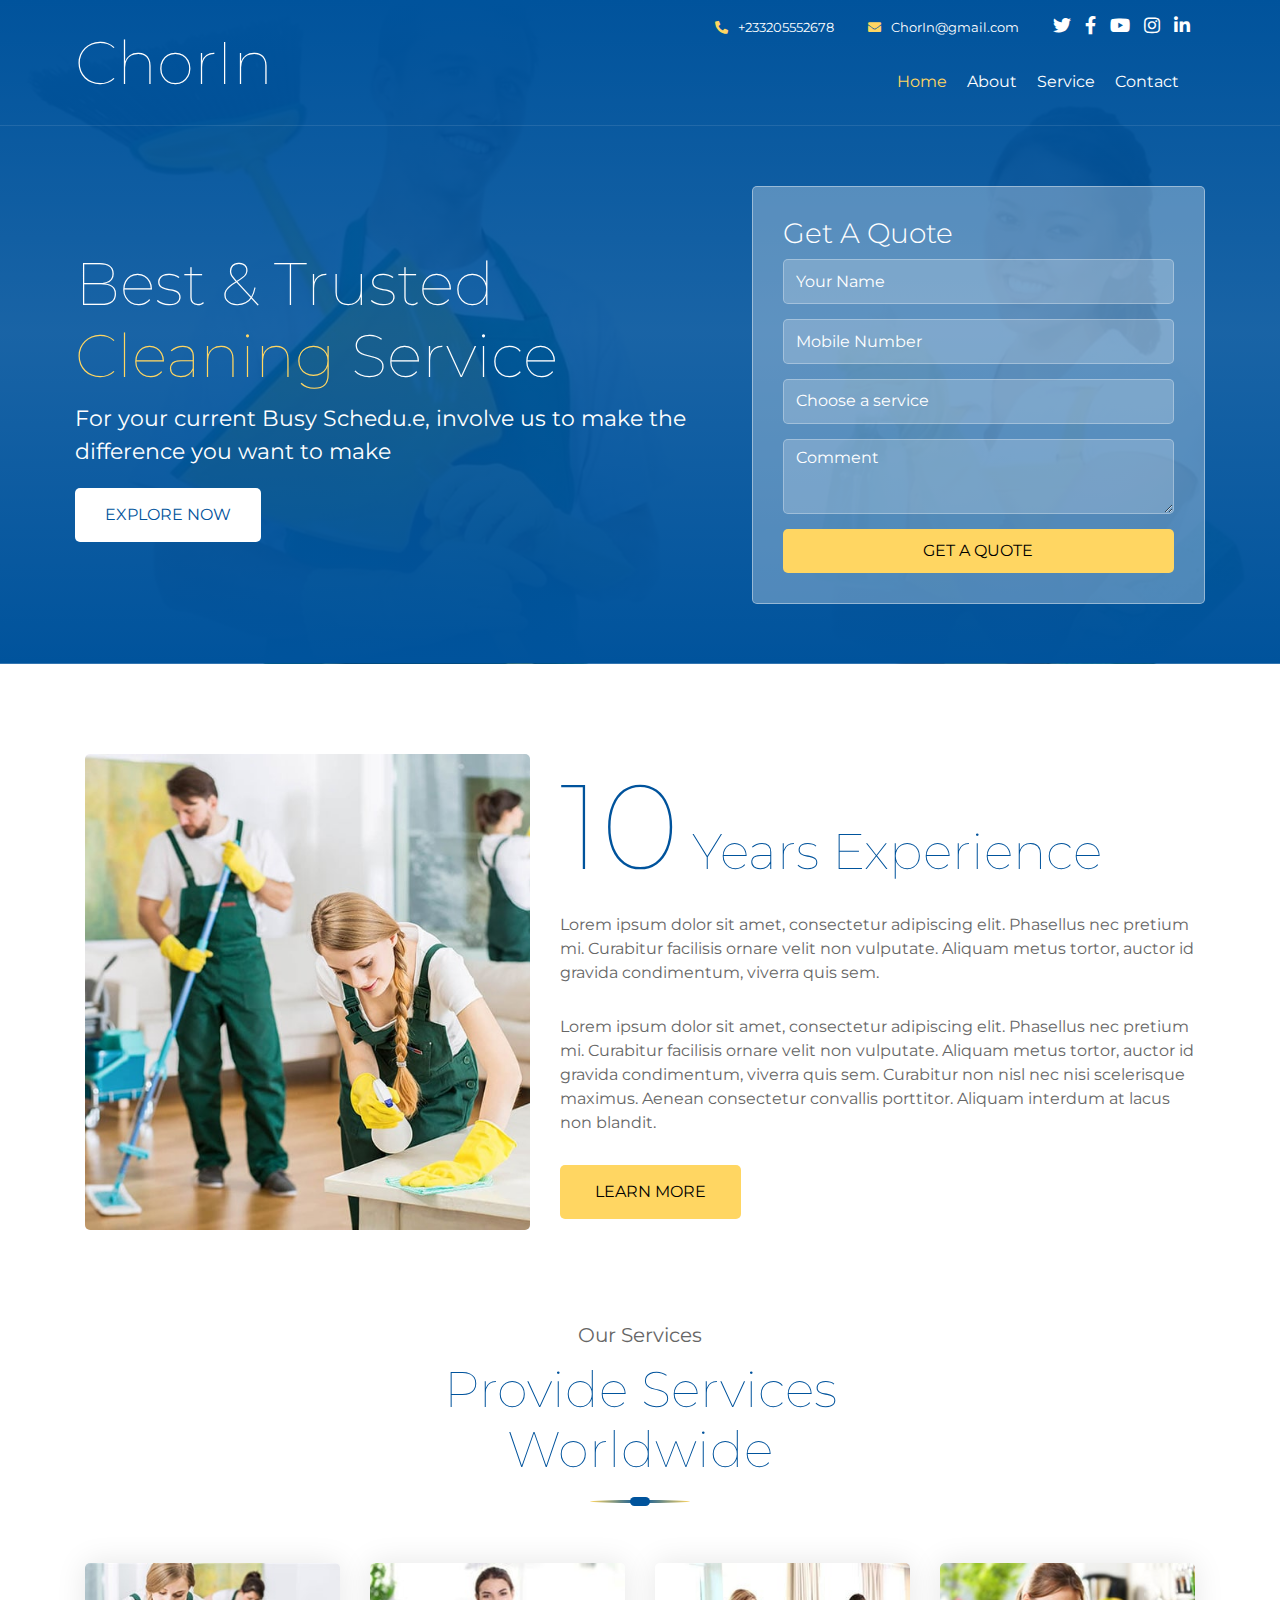
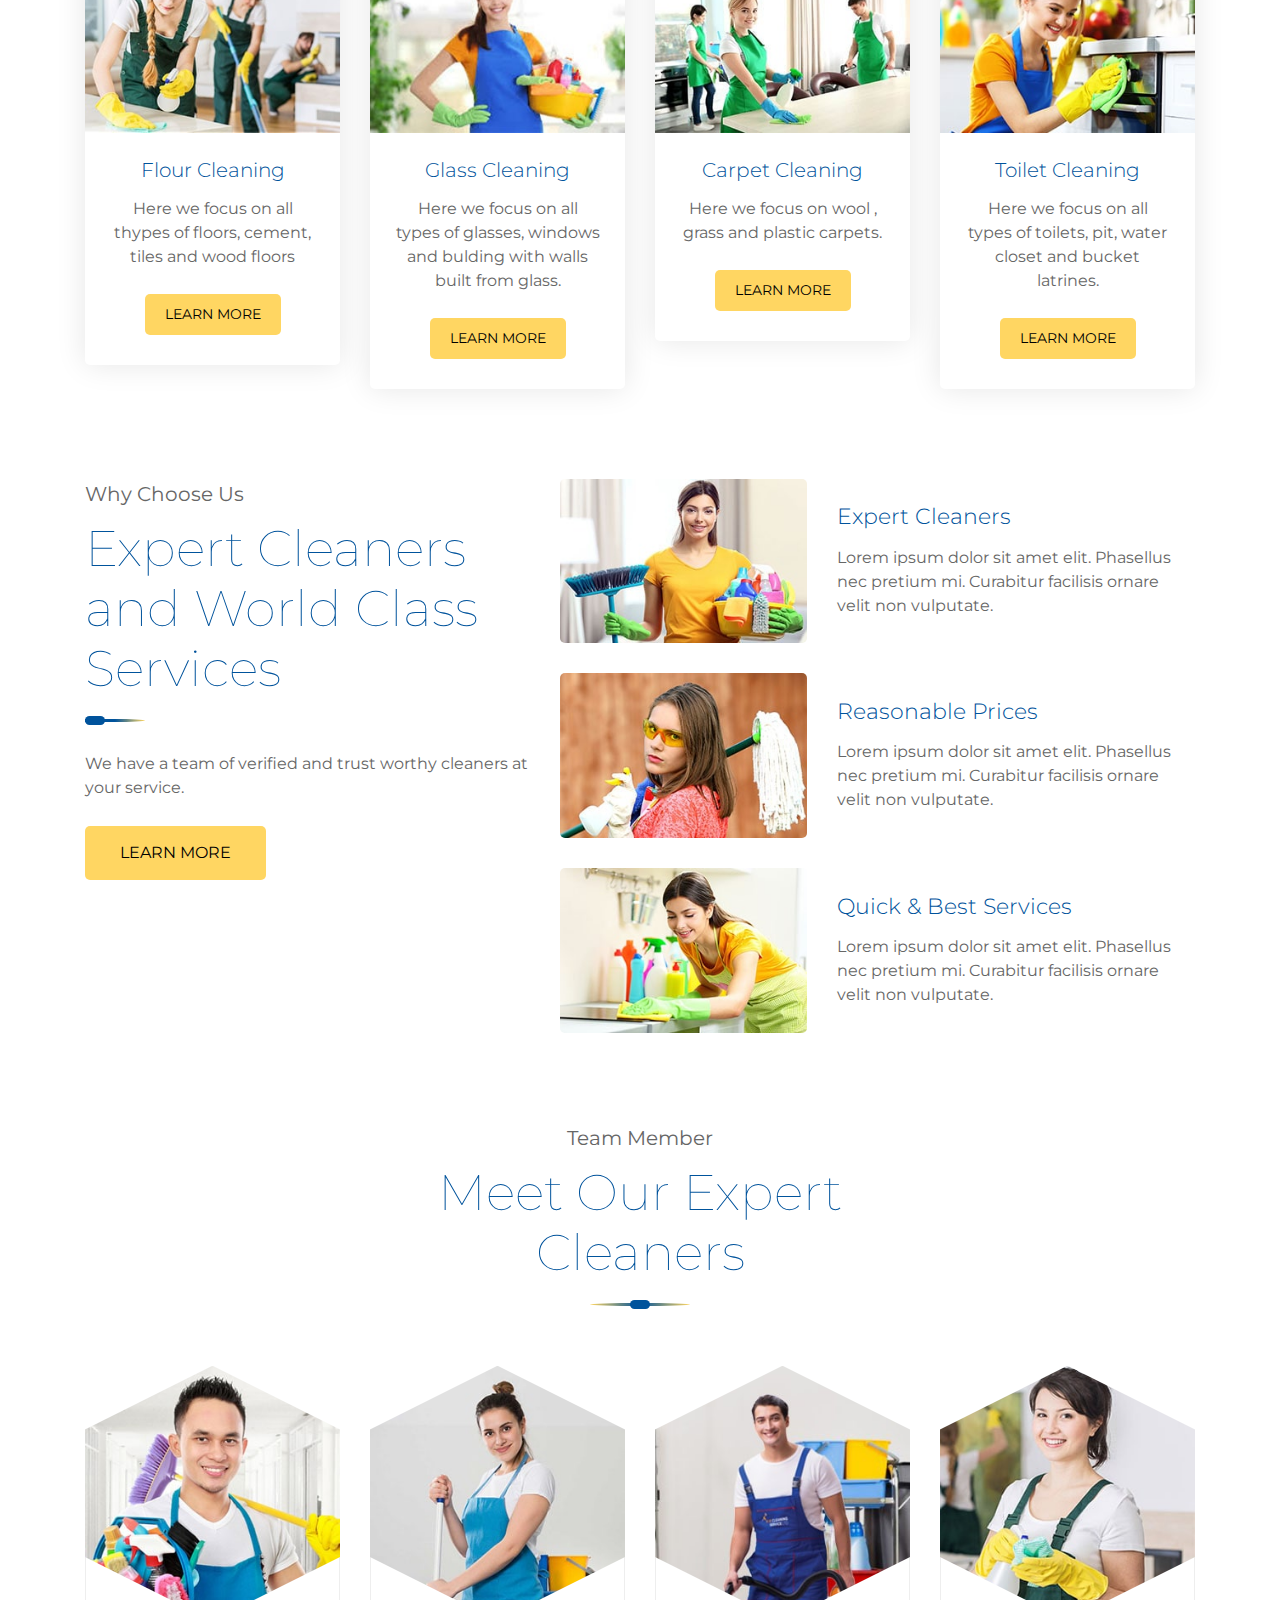
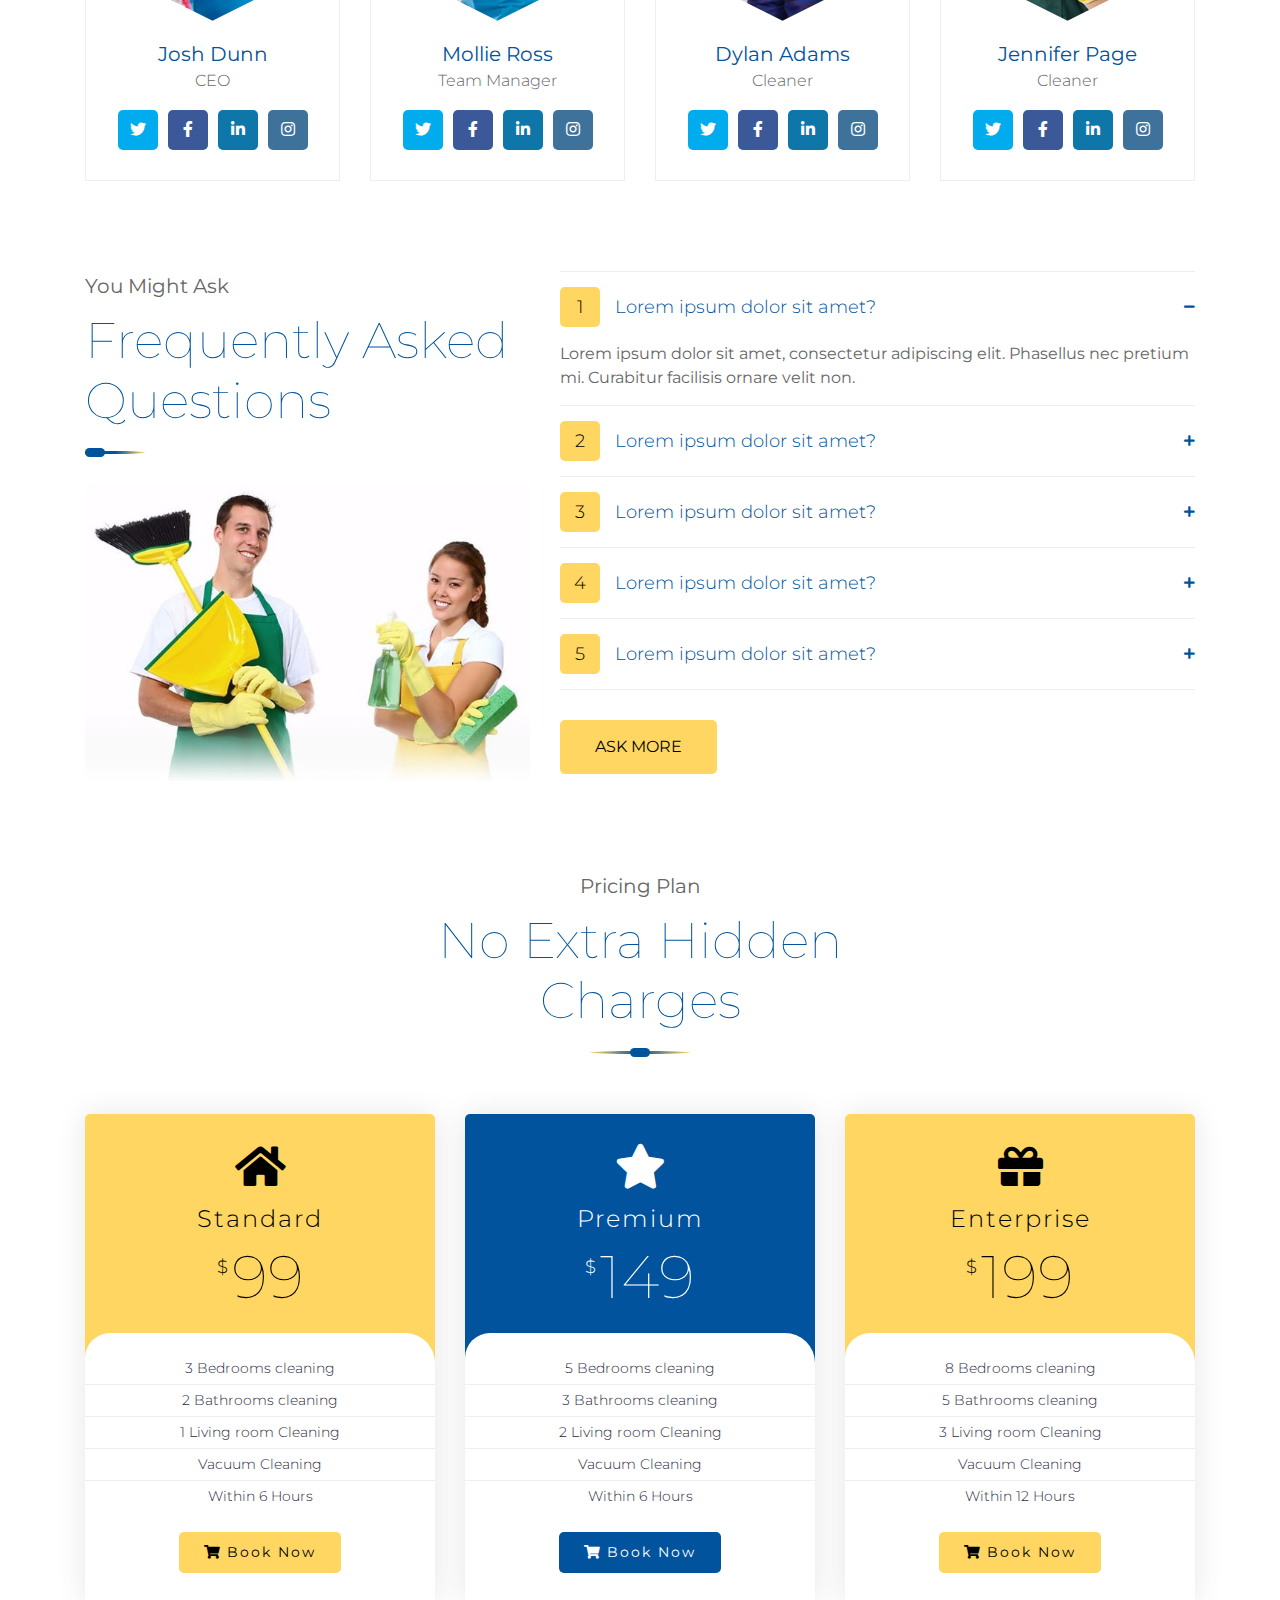
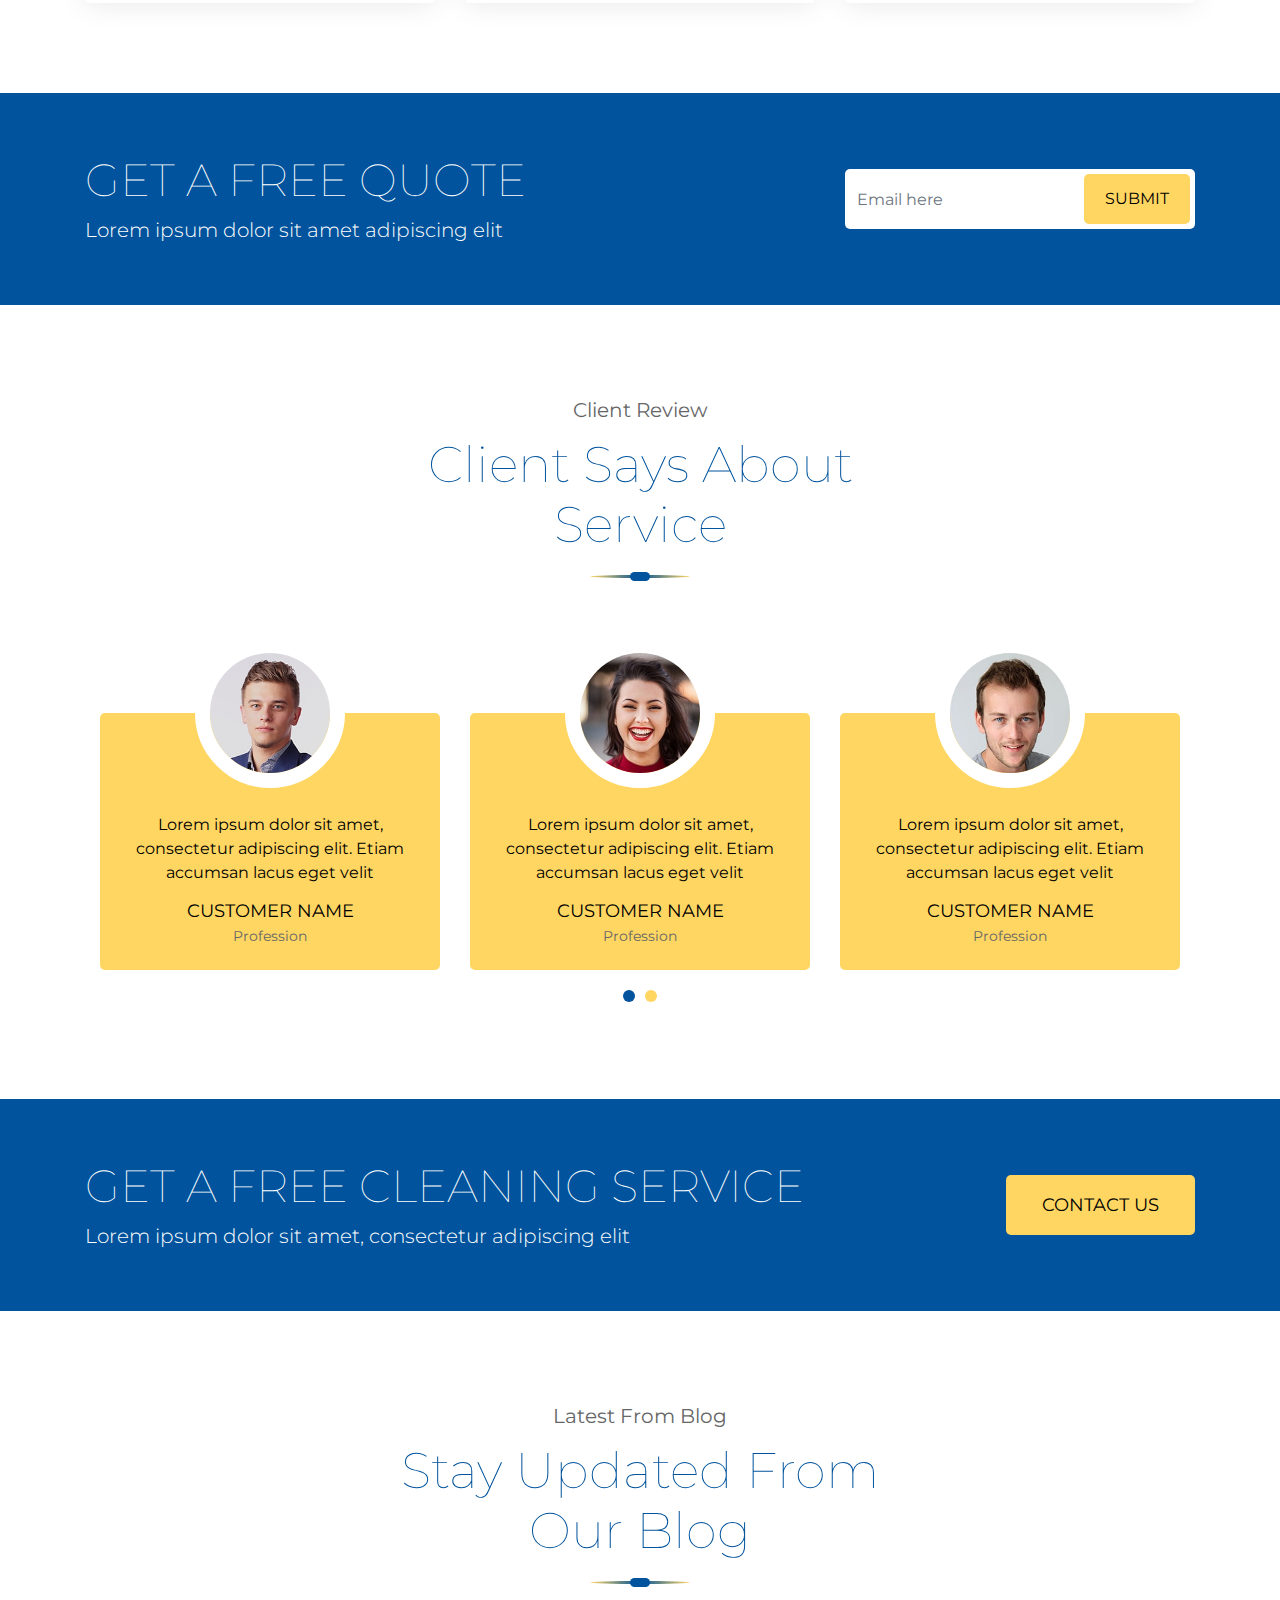
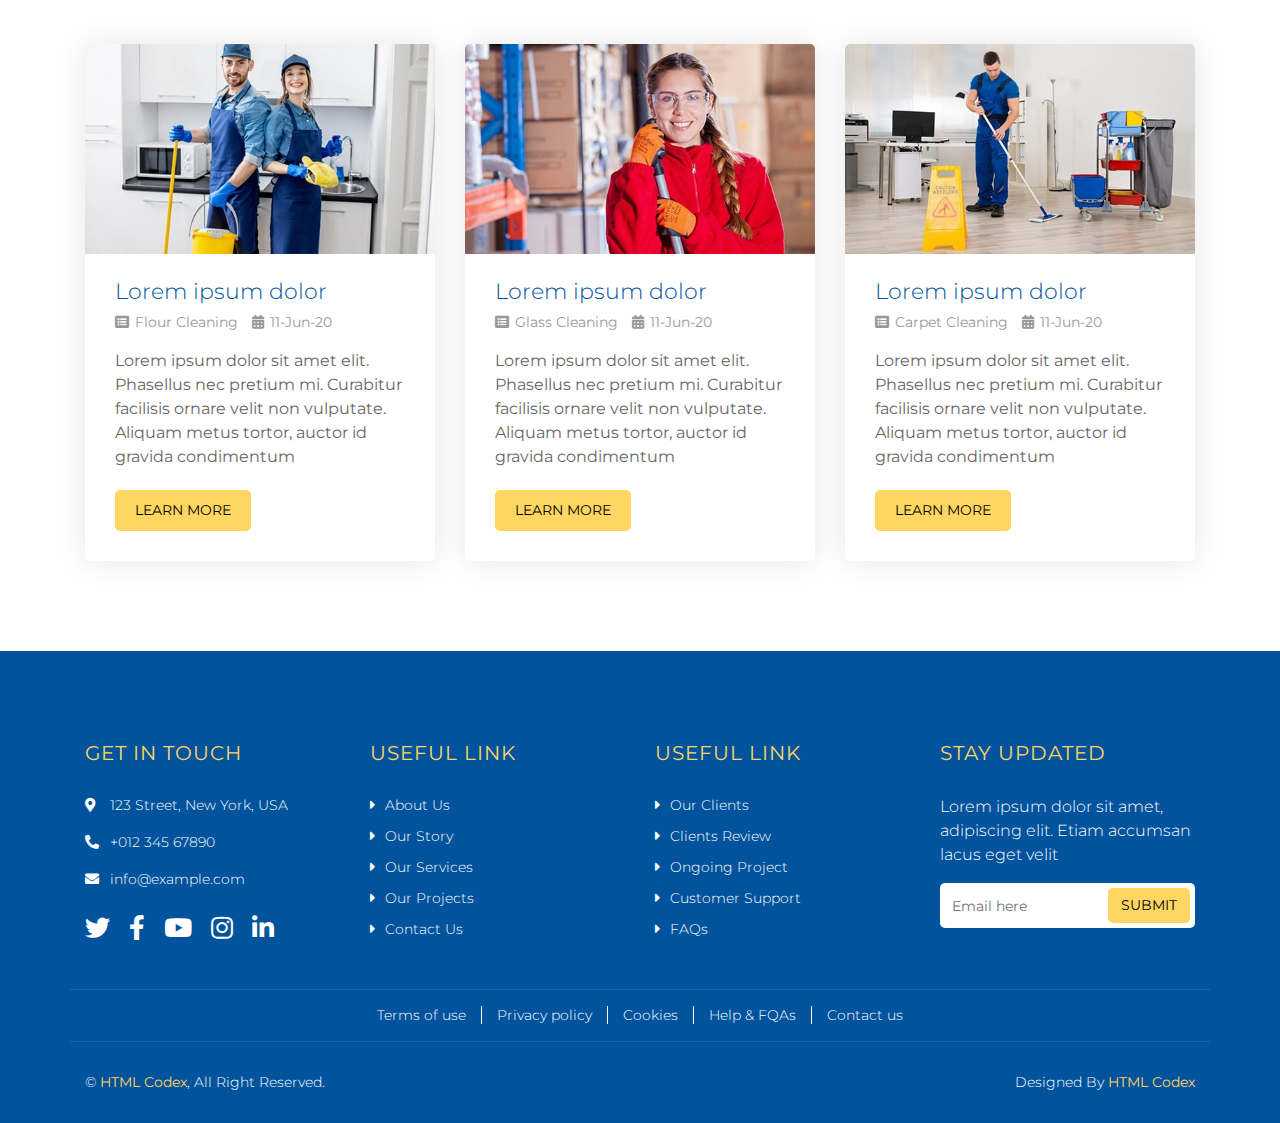
==== commit 483d8bfd: "Update index.html" ====
--- a/index.html
+++ b/index.html
@@ -2,7 +2,7 @@
 <html lang="en">
     <head>
         <meta charset="utf-8">
-        <title>CleanMe - Cleaning Company Website Template</title>
+        <title>ChorIn</title>
         <meta content="width=device-width, initial-scale=1.0" name="viewport">
         <meta content="Cleaning Company Website Template" name="keywords">
         <meta content="Cleaning Company Website Template" name="description">
@@ -32,7 +32,7 @@
                         <div class="col-lg-3">
                             <div class="brand">
                                 <a href="index.html">
-                                    CleanMe
+                                    ChorIn
                                     <!-- <img src="img/logo.png" alt="Logo"> -->
                                 </a>
                             </div>
@@ -40,10 +40,10 @@
                         <div class="col-lg-9">
                             <div class="topbar">
                                 <div class="topbar-col">
-                                    <a href="tel:+012 345 67890"><i class="fa fa-phone-alt"></i>+012 345 67890</a>
+                                    <a href="tel:+012 345 67890"><i class="fa fa-phone-alt"></i>+233205552678</a>
                                 </div>
                                 <div class="topbar-col">
-                                    <a href="mailto:info@example.com"><i class="fa fa-envelope"></i>info@example.com</a>
+                                    <a href="mailto:info@example.com"><i class="fa fa-envelope"></i>ChorIn@gmail.com</a>
                                 </div>
                                 <div class="topbar-col">
                                     <div class="topbar-social">
@@ -66,17 +66,17 @@
                                         <a href="index.html" class="nav-item nav-link active">Home</a>
                                         <a href="about.html" class="nav-item nav-link">About</a>
                                         <a href="service.html" class="nav-item nav-link">Service</a>
-                                        <a href="portfolio.html" class="nav-item nav-link">Project</a>
-                                        <a href="single.html" class="nav-item nav-link">Single</a>
+                                        <!--<a href="portfolio.html" class="nav-item nav-link">Project</a>-->
+                                        <!--<a href="single.html" class="nav-item nav-link">Single</a>-->
                                         <a href="contact.html" class="nav-item nav-link">Contact</a>
-                                        <div class="nav-item dropdown">
+                                       <!-- <div class="nav-item dropdown">
                                             <a href="#" class="nav-link dropdown-toggle" data-toggle="dropdown">Dropdown</a>
                                             <div class="dropdown-menu">
                                                 <a href="#" class="dropdown-item">Sub Item 1</a>
                                                 <a href="#" class="dropdown-item">Sub Item 2</a>
                                             </div>
-                                        </div>
-                                        <a href="#" class="btn">Get A Quote</a>
+                                        </div> 
+                                        <a href="#" class="btn">Get A Quote</a> -->
                                     </div>
                                 </div>
                             </div>
@@ -87,7 +87,7 @@
                         <div class="col-md-7">
                             <h2>Best & Trusted</h2>
                             <h2><span>Cleaning</span> Service</h2>
-                            <p>Lorem ipsum dolor sit amet elit pretium facilisis ornare</p>
+                            <p>For your current Busy Schedu.e, involve us to make the difference you want to make</p>
                             <a class="btn" href="">Explore Now</a>
                         </div>
                         <div class="col-md-5">
@@ -155,7 +155,7 @@
                                 <img src="img/service-1.jpg" alt="Service">
                                 <h3>Flour Cleaning</h3>
                                 <p>
-                                    Lorem ipsum dolor sit amet elit. Phasellus nec pretium mi. Curabitur facilisis ornare
+                                    Here we focus on all thypes of floors, cement, tiles and wood floors
                                 </p>
                                 <a class="btn" href="">Learn More</a>
                             </div>
@@ -165,7 +165,7 @@
                                 <img src="img/service-2.jpg" alt="Service">
                                 <h3>Glass Cleaning</h3>
                                 <p>
-                                    Lorem ipsum dolor sit amet elit. Phasellus nec pretium mi. Curabitur facilisis ornare
+                                    Here we focus on all types of glasses, windows and bulding with walls built from glass.
                                 </p>
                                 <a class="btn" href="">Learn More</a>
                             </div>
@@ -175,7 +175,7 @@
                                 <img src="img/service-3.jpg" alt="Service">
                                 <h3>Carpet Cleaning</h3>
                                 <p>
-                                    Lorem ipsum dolor sit amet elit. Phasellus nec pretium mi. Curabitur facilisis ornare
+                                    Here we focus on wool , grass and plastic carpets.
                                 </p>
                                 <a class="btn" href="">Learn More</a>
                             </div>
@@ -185,7 +185,7 @@
                                 <img src="img/service-4.jpg" alt="Service">
                                 <h3>Toilet Cleaning</h3>
                                 <p>
-                                    Lorem ipsum dolor sit amet elit. Phasellus nec pretium mi. Curabitur facilisis ornare
+                                    Here we focus on all types of toilets, pit, water closet and bucket latrines. 
                                 </p>
                                 <a class="btn" href="">Learn More</a>
                             </div>
@@ -206,7 +206,7 @@
                                 <h2>Expert Cleaners and World Class Services</h2>
                             </div>
                             <p>
-                                Lorem ipsum dolor sit amet, consectetur adipiscing elit. Phasellus nec pretium mi. Curabitur facilisis ornare velit non vulputate. Aliquam metus tortor, auctor id gravida condimentum, viverra quis sem. Curabitur non nisl nec nisi scelerisque maximus. Aenean consectetur convallis porttitor. Aliquam interdum at lacus non blandit.
+                                We have a team of verified and trust worthy cleaners at your service.
                             </p>
                             <a class="btn" href="">Learn More</a>
                         </div>
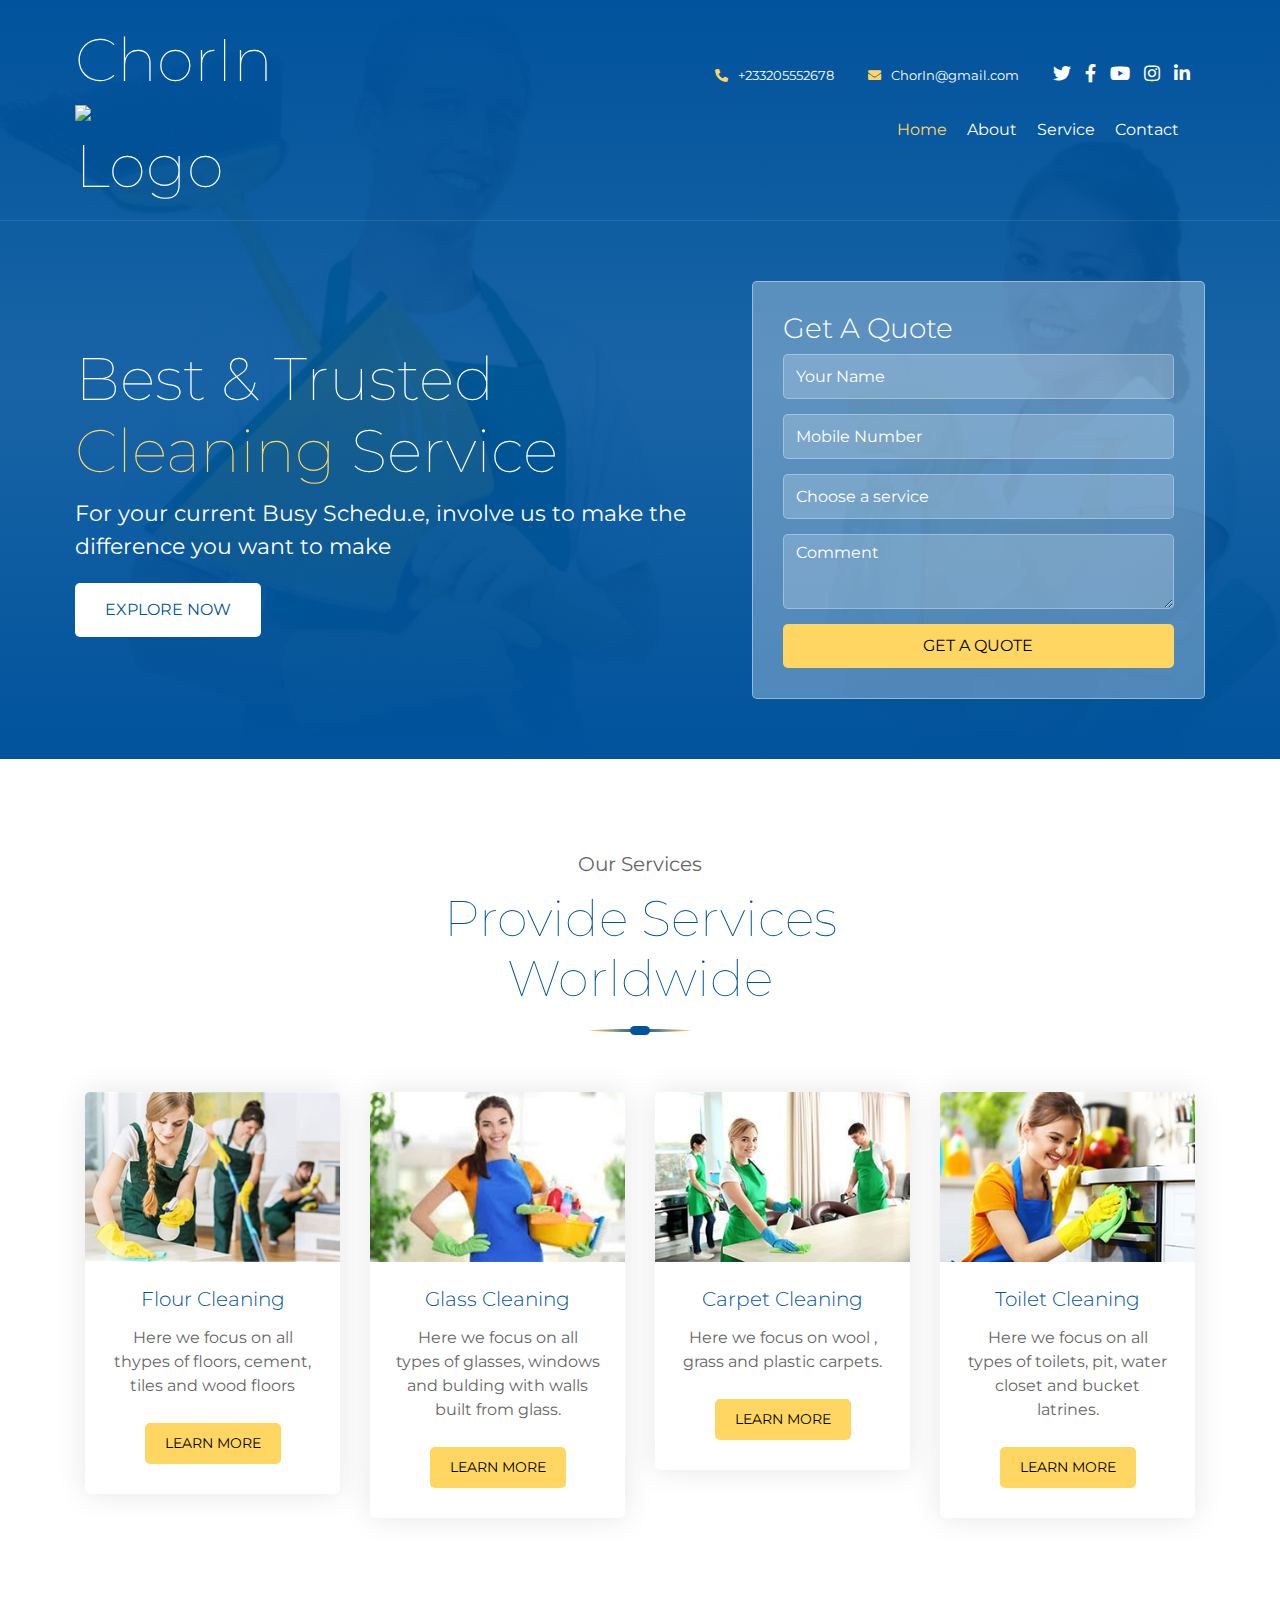
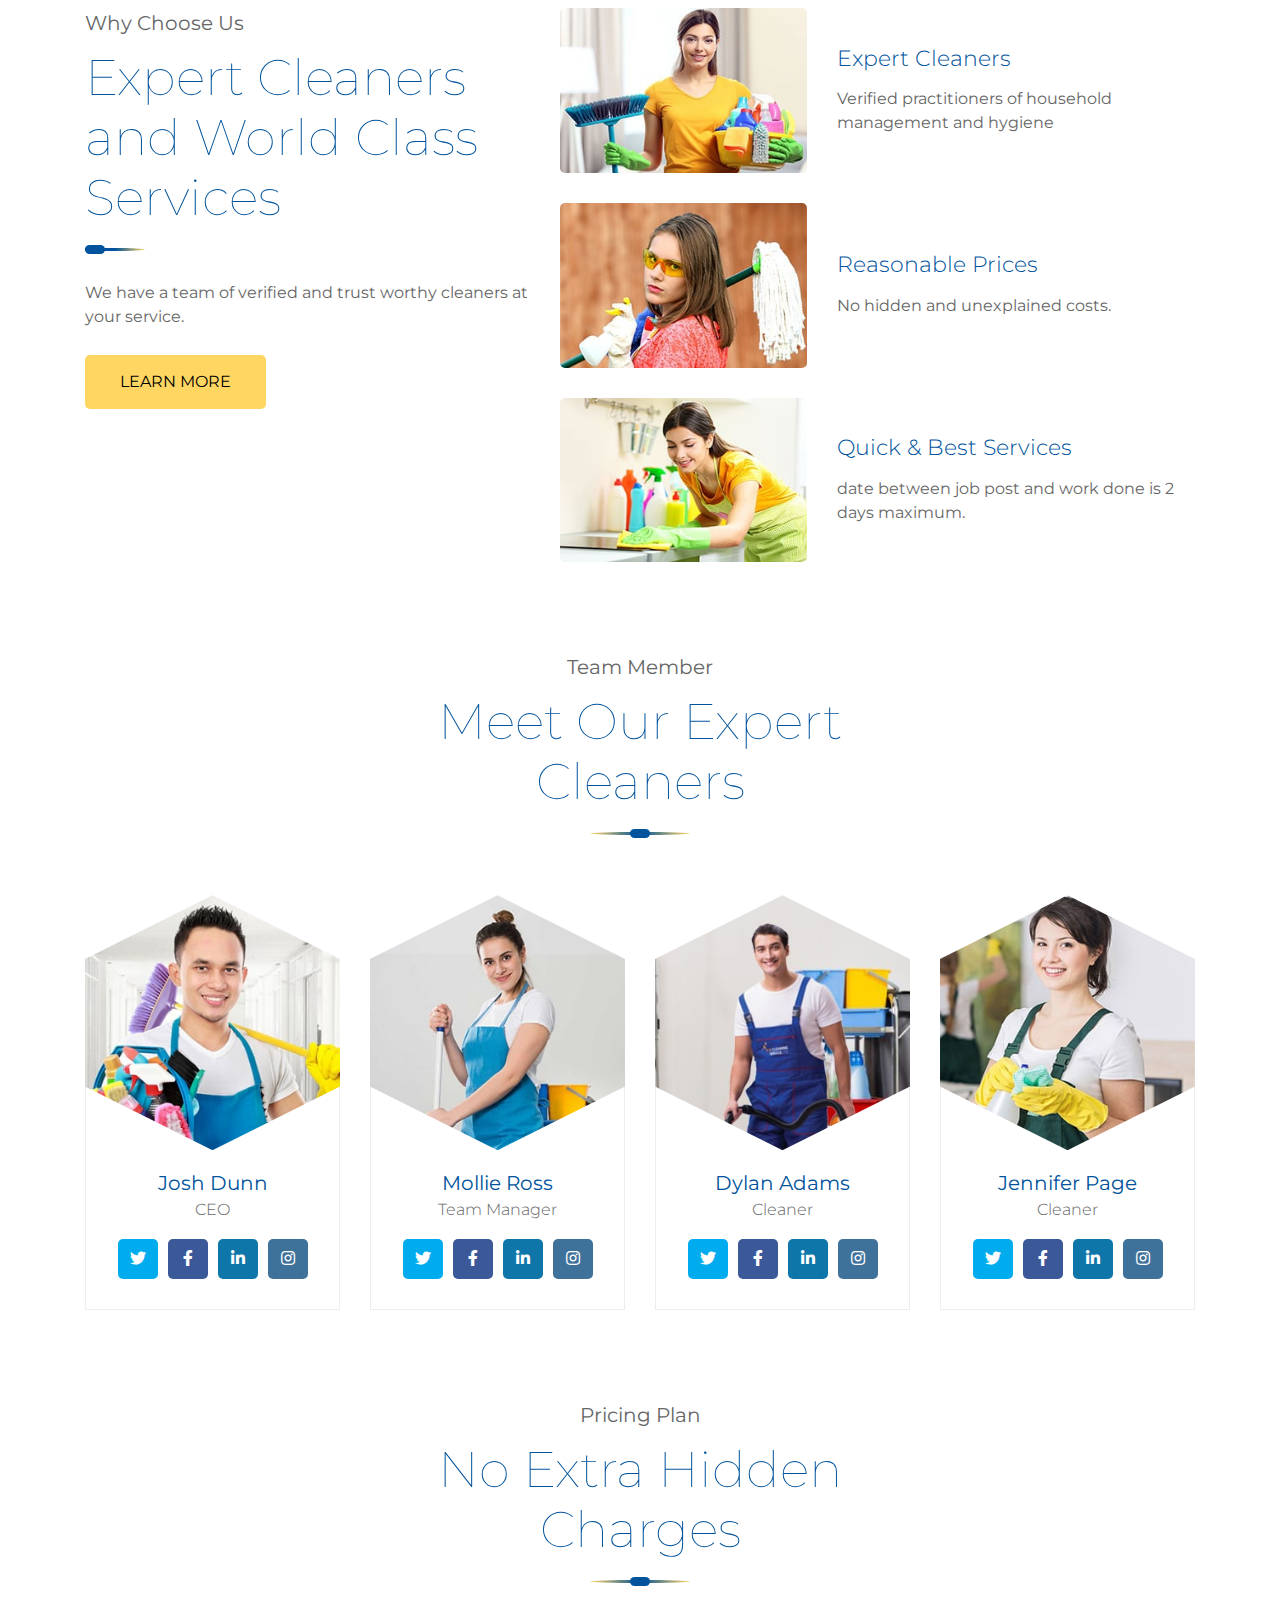
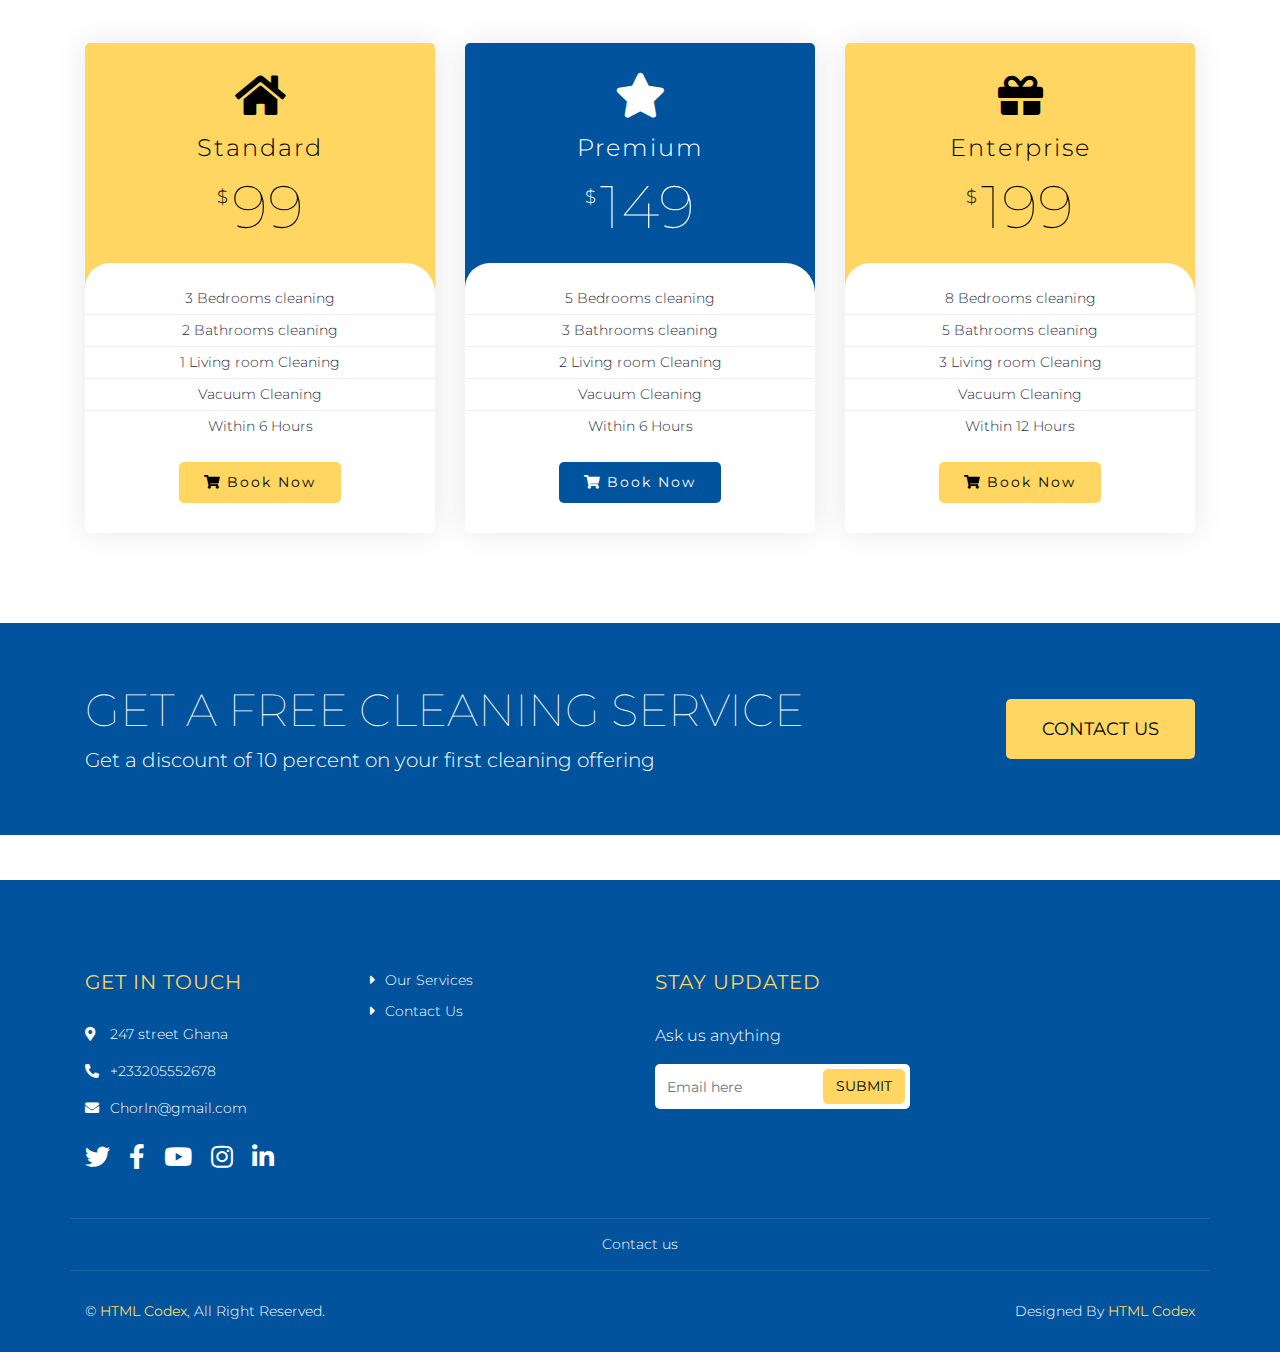
==== commit 2ae5eeb2: "Update index.html" ====
--- a/index.html
+++ b/index.html
@@ -33,7 +33,7 @@
                             <div class="brand">
                                 <a href="index.html">
                                     ChorIn
-                                    <!-- <img src="img/logo.png" alt="Logo"> -->
+                                    <img src="img/logo.png" alt="Logo"> 
                                 </a>
                             </div>
                         </div>
@@ -116,7 +116,7 @@
             
             
             <!-- About Start -->
-            <div class="about">
+           <!-- <div class="about">
                 <div class="container">
                     <div class="row">
                         <div class="col-lg-5 col-md-6">
@@ -138,7 +138,7 @@
                         </div>
                     </div>
                 </div>
-            </div>
+            </div> -->
             <!-- About End -->
 
 
@@ -218,7 +218,7 @@
                                 <div class="col-7">
                                     <h3>Expert Cleaners</h3>
                                     <p>
-                                        Lorem ipsum dolor sit amet elit. Phasellus nec pretium mi. Curabitur facilisis ornare velit non vulputate.
+                                        Verified practitioners of household management and hygiene
                                     </p>
                                 </div>
                             </div>
@@ -229,7 +229,7 @@
                                 <div class="col-7">
                                     <h3>Reasonable Prices</h3>
                                     <p>
-                                        Lorem ipsum dolor sit amet elit. Phasellus nec pretium mi. Curabitur facilisis ornare velit non vulputate.
+                                        No hidden and unexplained costs.
                                     </p>
                                 </div>
                             </div>
@@ -240,7 +240,7 @@
                                 <div class="col-7">
                                     <h3>Quick & Best Services</h3>
                                     <p>
-                                        Lorem ipsum dolor sit amet elit. Phasellus nec pretium mi. Curabitur facilisis ornare velit non vulputate.
+                                        date between job post and work done is 2 days maximum.
                                     </p>
                                 </div>
                             </div>
@@ -334,7 +334,7 @@
 
 
             <!-- FAQs Start -->
-            <div class="faqs">
+           <!-- <div class="faqs">
                 <div class="container">
                     <div class="row">
                         <div class="col-md-5">
@@ -411,7 +411,7 @@
                         </div>
                     </div>
                 </div>
-            </div>
+            </div>->>
             <!-- FAQs End -->
             
             
@@ -523,7 +523,7 @@
             
             
             <!-- Newsletter Start -->
-            <div class="newsletter">
+           <!-- <div class="newsletter">
                 <div class="container">
                     <div class="row align-items-center">
                         <div class="col-md-8">
@@ -540,12 +540,12 @@
                         </div>
                     </div>
                 </div>
-            </div>
+            </div> -->
             <!-- Newsletter End -->
 
 
             <!-- Testimonial Start -->
-            <div class="testimonial">
+           <!-- <div class="testimonial">
                 <div class="container">
                     <div class="section-header">
                         <p>Client Review</p>
@@ -602,7 +602,7 @@
                         </div>
                     </div>
                 </div>
-            </div>
+            </div> ->>
             <!-- Testimonial End -->
             
             
@@ -613,7 +613,7 @@
                         <div class="col-md-9">
                             <h2>Get A Free Cleaning Service</h2>
                             <p>
-                                Lorem ipsum dolor sit amet, consectetur adipiscing elit
+                                Get a discount of 10 percent on your first cleaning offering
                             </p>
                         </div>
                         <div class="col-md-3">
@@ -626,7 +626,7 @@
 
 
             <!-- Blog Start -->
-            <div class="blog">
+           <!-- <div class="blog">
                 <div class="container">
                     <div class="section-header">
                         <p>Latest From Blog</p>
@@ -683,7 +683,7 @@
                         </div>
                     </div>
                 </div>
-            </div>
+            </div>-->
             <!-- Blog End -->
 
 
@@ -694,9 +694,9 @@
                         <div class="col-md-6 col-lg-3">
                             <div class="footer-contact">
                                 <h2>Get In Touch</h2>
-                                <p><i class="fa fa-map-marker-alt"></i>123 Street, New York, USA</p>
-                                <p><i class="fa fa-phone-alt"></i>+012 345 67890</p>
-                                <p><i class="fa fa-envelope"></i>info@example.com</p>
+                                <p><i class="fa fa-map-marker-alt"></i>247 street Ghana</p>
+                                <p><i class="fa fa-phone-alt"></i>+233205552678</p>
+                                <p><i class="fa fa-envelope"></i>ChorIn@gmail.com</p>
                                 <div class="footer-social">
                                     <a href=""><i class="fab fa-twitter"></i></a>
                                     <a href=""><i class="fab fa-facebook-f"></i></a>
@@ -708,15 +708,15 @@
                         </div>
                         <div class="col-md-6 col-lg-3">
                             <div class="footer-link">
-                                <h2>Useful Link</h2>
+                                <!--<h2>Useful Link</h2>
                                 <a href="">About Us</a>
-                                <a href="">Our Story</a>
-                                <a href="">Our Services</a>
-                                <a href="">Our Projects</a>
+                                <a href="">Our Story</a> -->
+                                <a href="service.html">Our Services</a>
+                                <!--<a href="">Our Projects</a>-->
                                 <a href="">Contact Us</a>
                             </div>
                         </div>
-                        <div class="col-md-6 col-lg-3">
+                       <!-- <div class="col-md-6 col-lg-3">
                             <div class="footer-link">
                                 <h2>Useful Link</h2>
                                 <a href="">Our Clients</a>
@@ -725,12 +725,12 @@
                                 <a href="">Customer Support</a>
                                 <a href="">FAQs</a>
                             </div>
-                        </div>
+                        </div>-->
                         <div class="col-md-6 col-lg-3">
                             <div class="footer-form">
                                 <h2>Stay Updated</h2>
                                 <p>
-                                    Lorem ipsum dolor sit amet, adipiscing elit. Etiam accumsan lacus eget velit
+                                    Ask us anything
                                 </p>
                                 <input class="form-control" placeholder="Email here">
                                 <button class="btn">Submit</button>
@@ -740,11 +740,11 @@
                 </div>
                 <div class="container footer-menu">
                     <div class="f-menu">
-                        <a href="">Terms of use</a>
+                       <!--  <a href="">Terms of use</a>
                         <a href="">Privacy policy</a>
                         <a href="">Cookies</a>
-                        <a href="">Help & FQAs</a>
-                        <a href="">Contact us</a>
+                        <a href="">Help & FQAs</a> -->
+                        <a href="contact.html">Contact us</a>
                     </div>
                 </div>
                 <div class="container copyright">
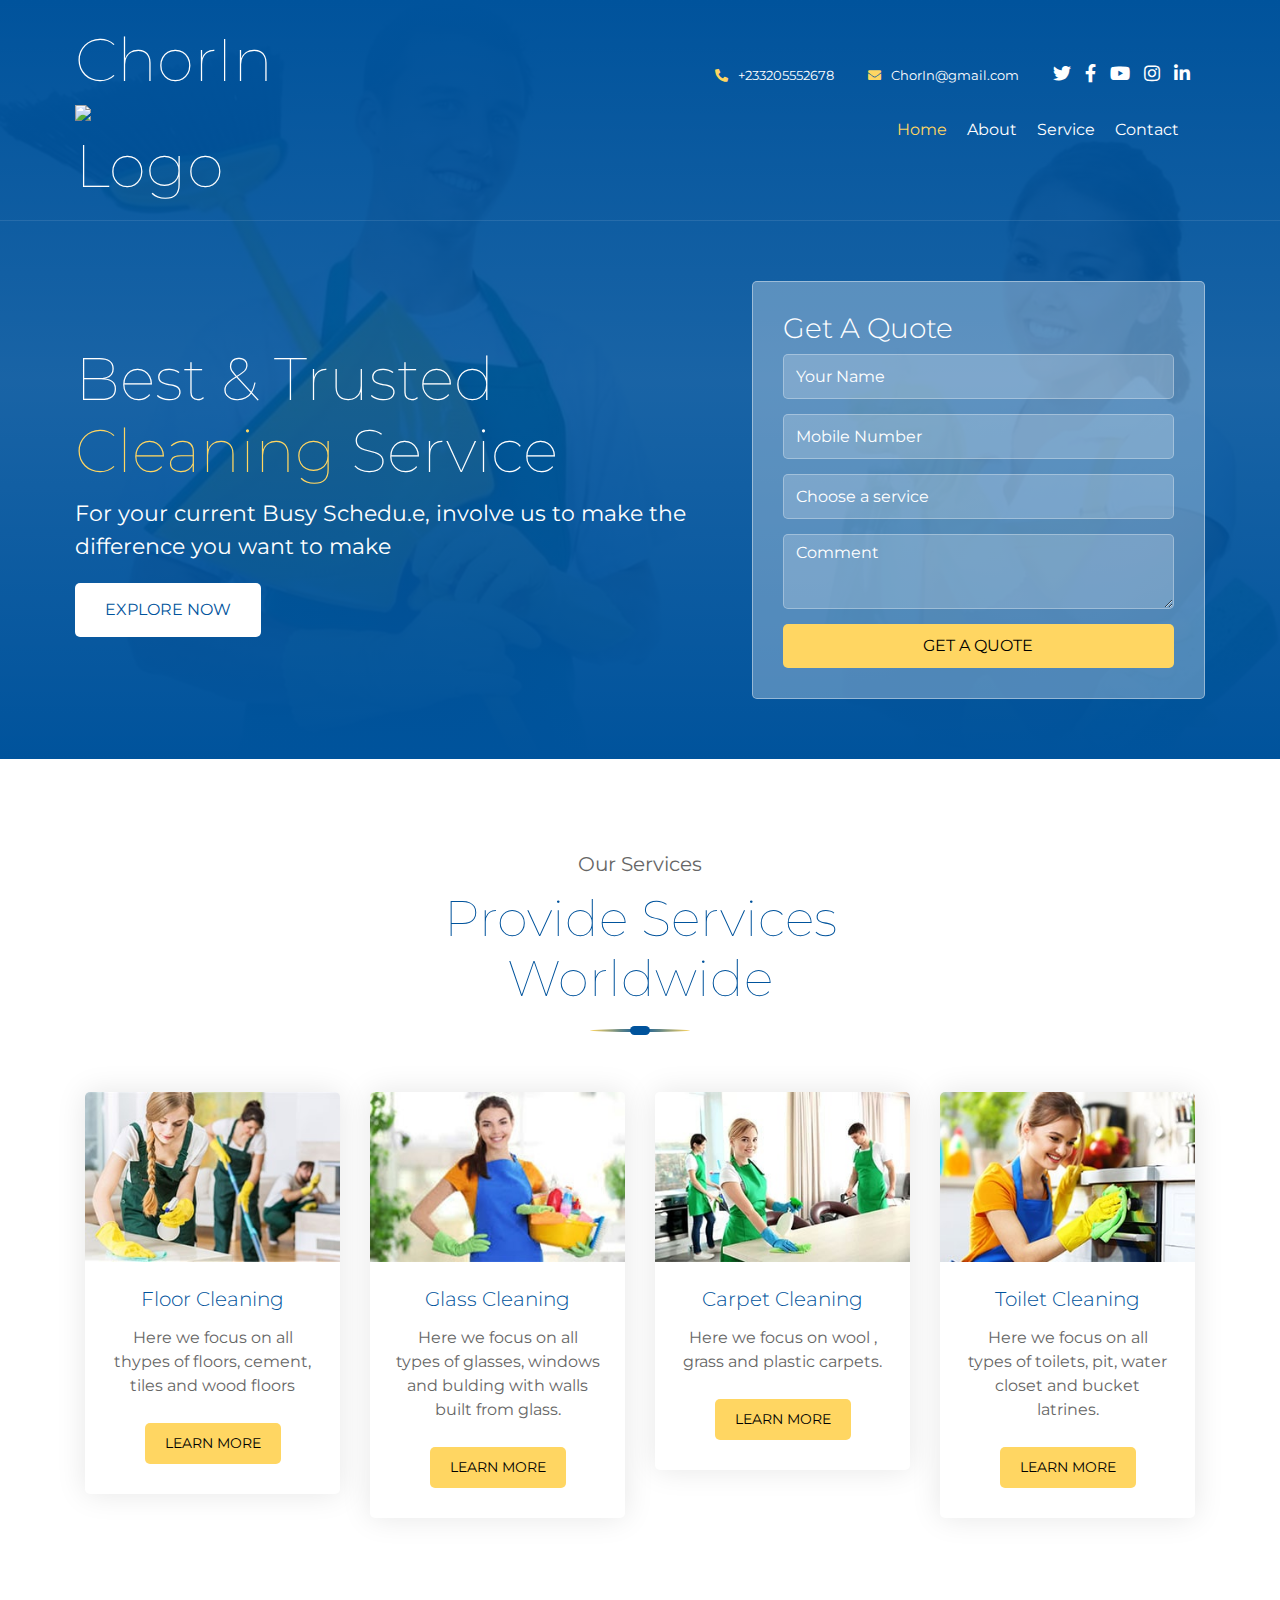
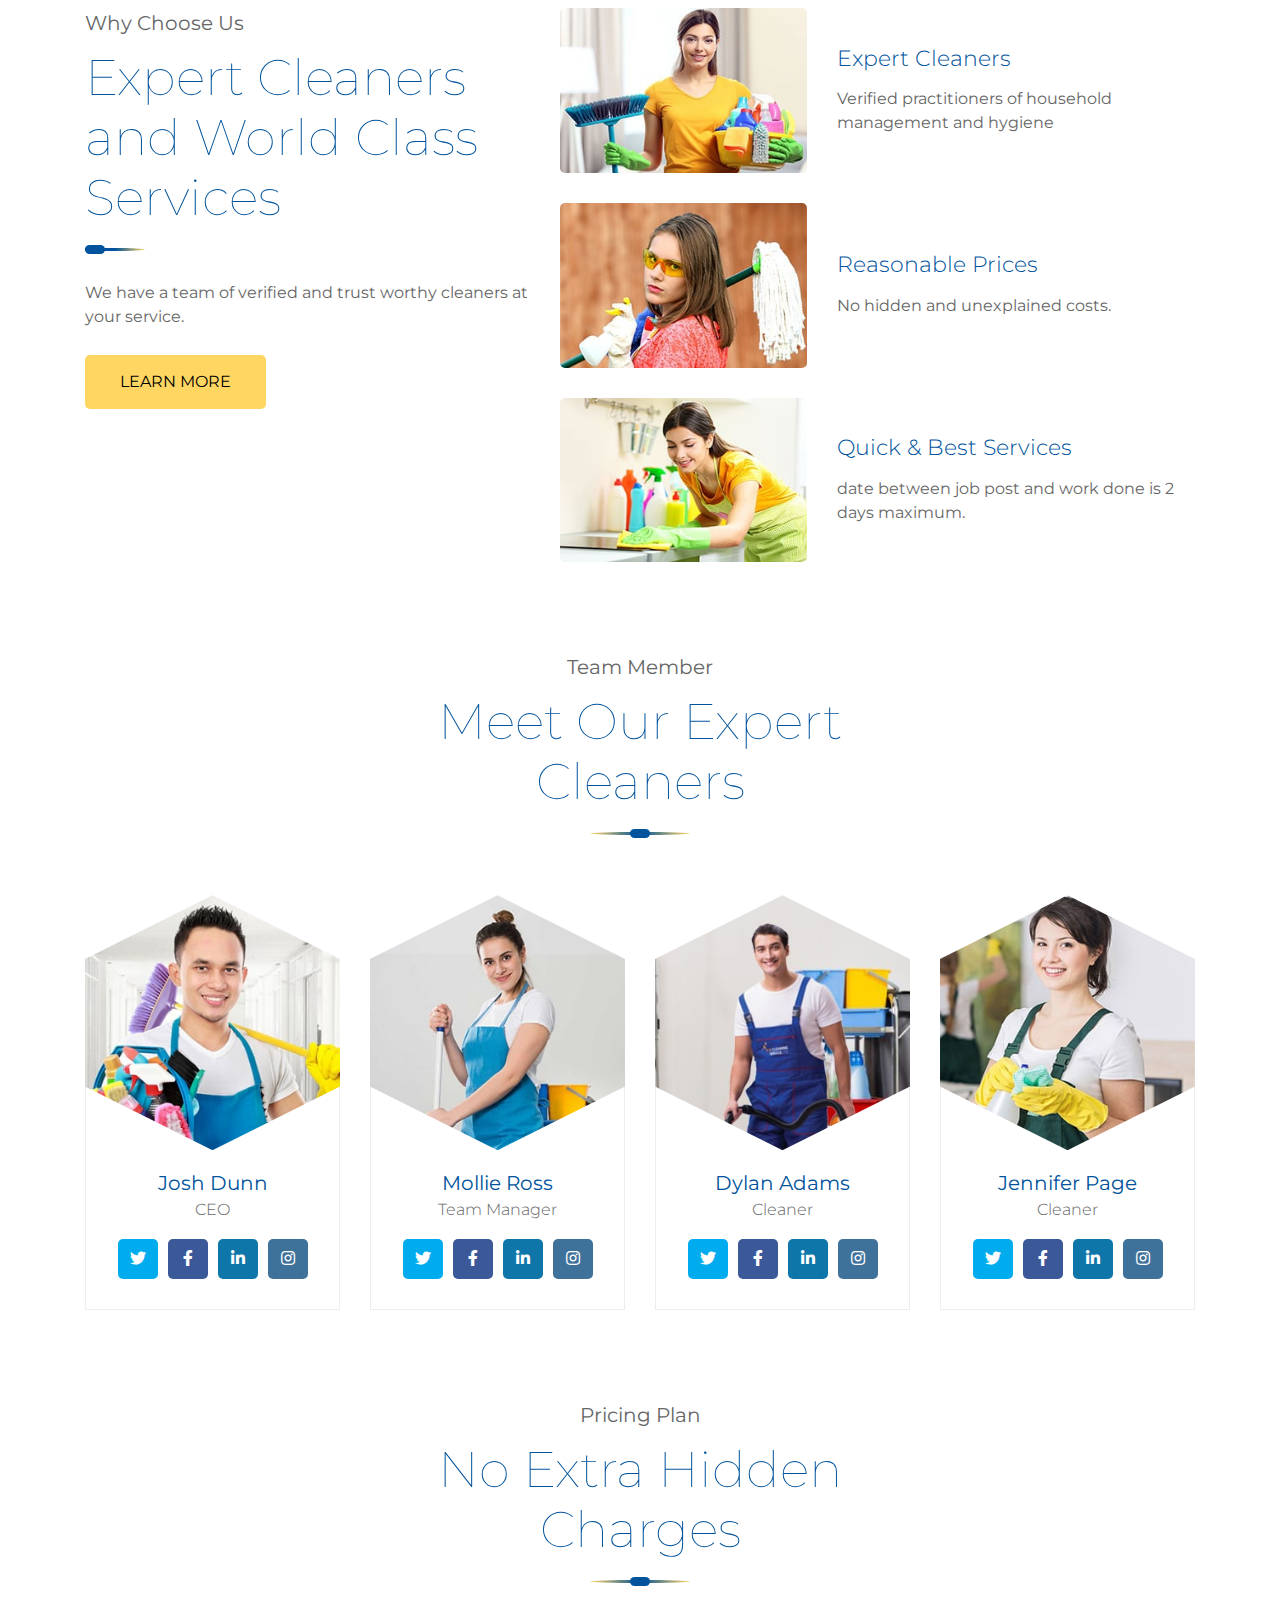
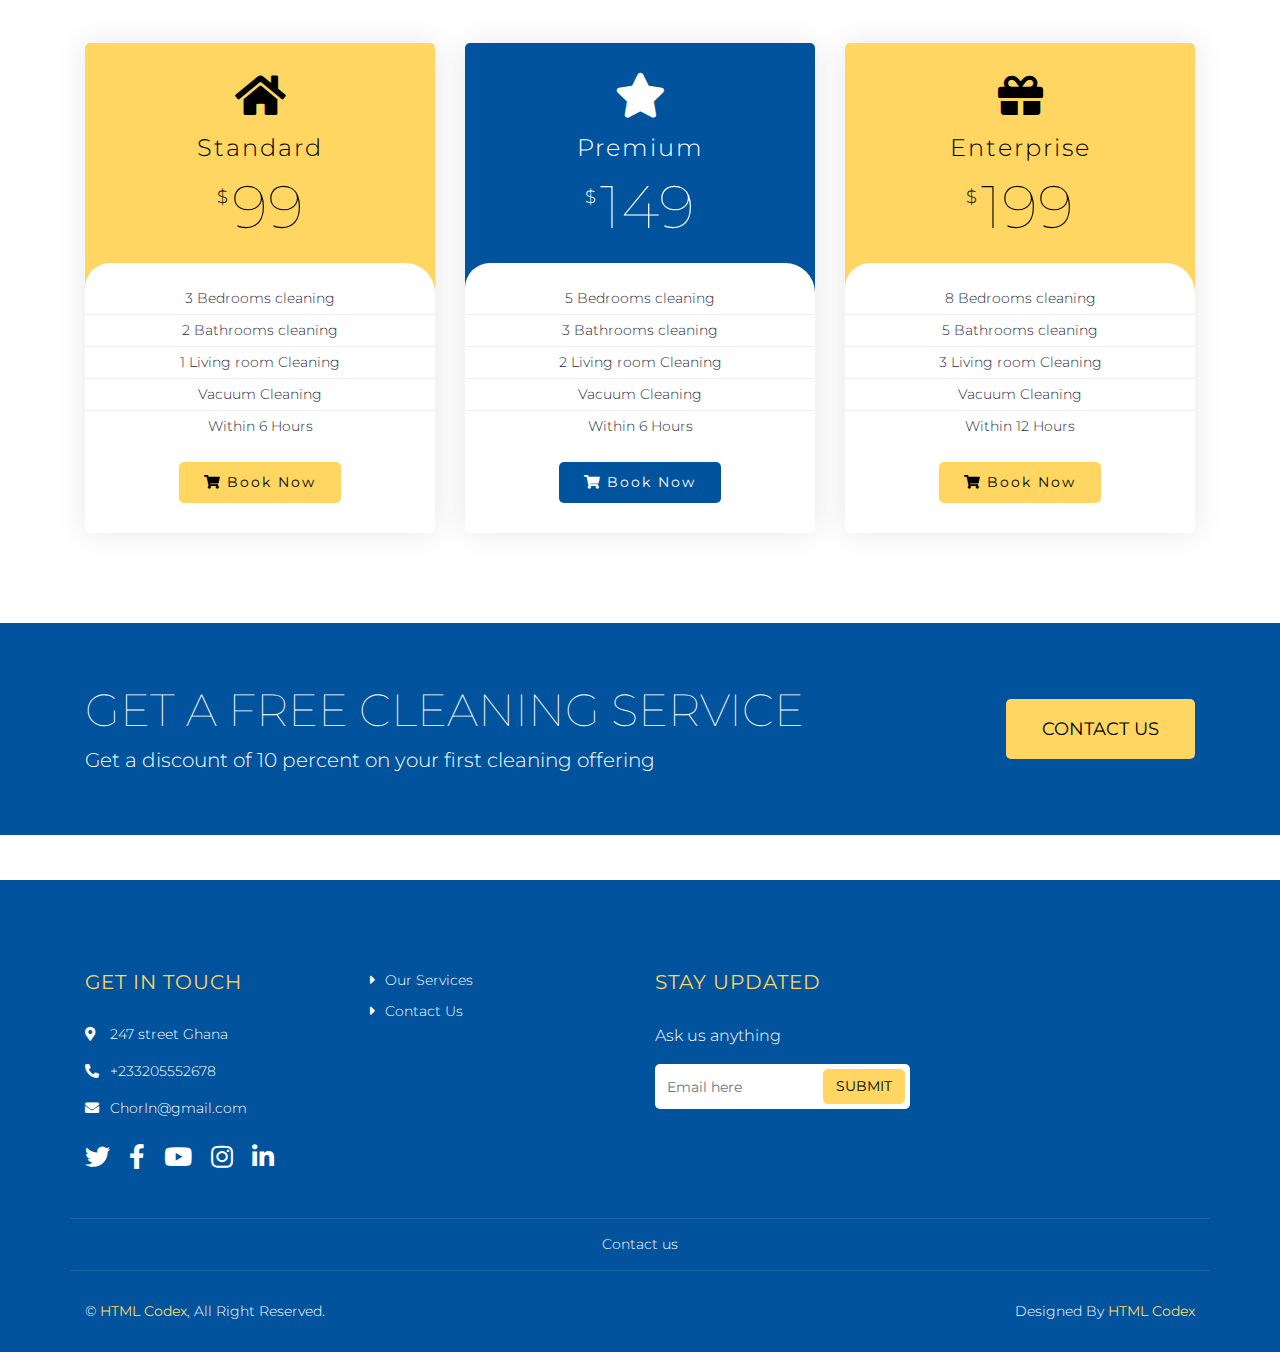
==== commit 647c8f6f: "Update index.html" ====
--- a/index.html
+++ b/index.html
@@ -153,7 +153,7 @@
                         <div class="col-lg-3 col-md-6">
                             <div class="service-item">
                                 <img src="img/service-1.jpg" alt="Service">
-                                <h3>Flour Cleaning</h3>
+                                <h3>Floor Cleaning</h3>
                                 <p>
                                     Here we focus on all thypes of floors, cement, tiles and wood floors
                                 </p>
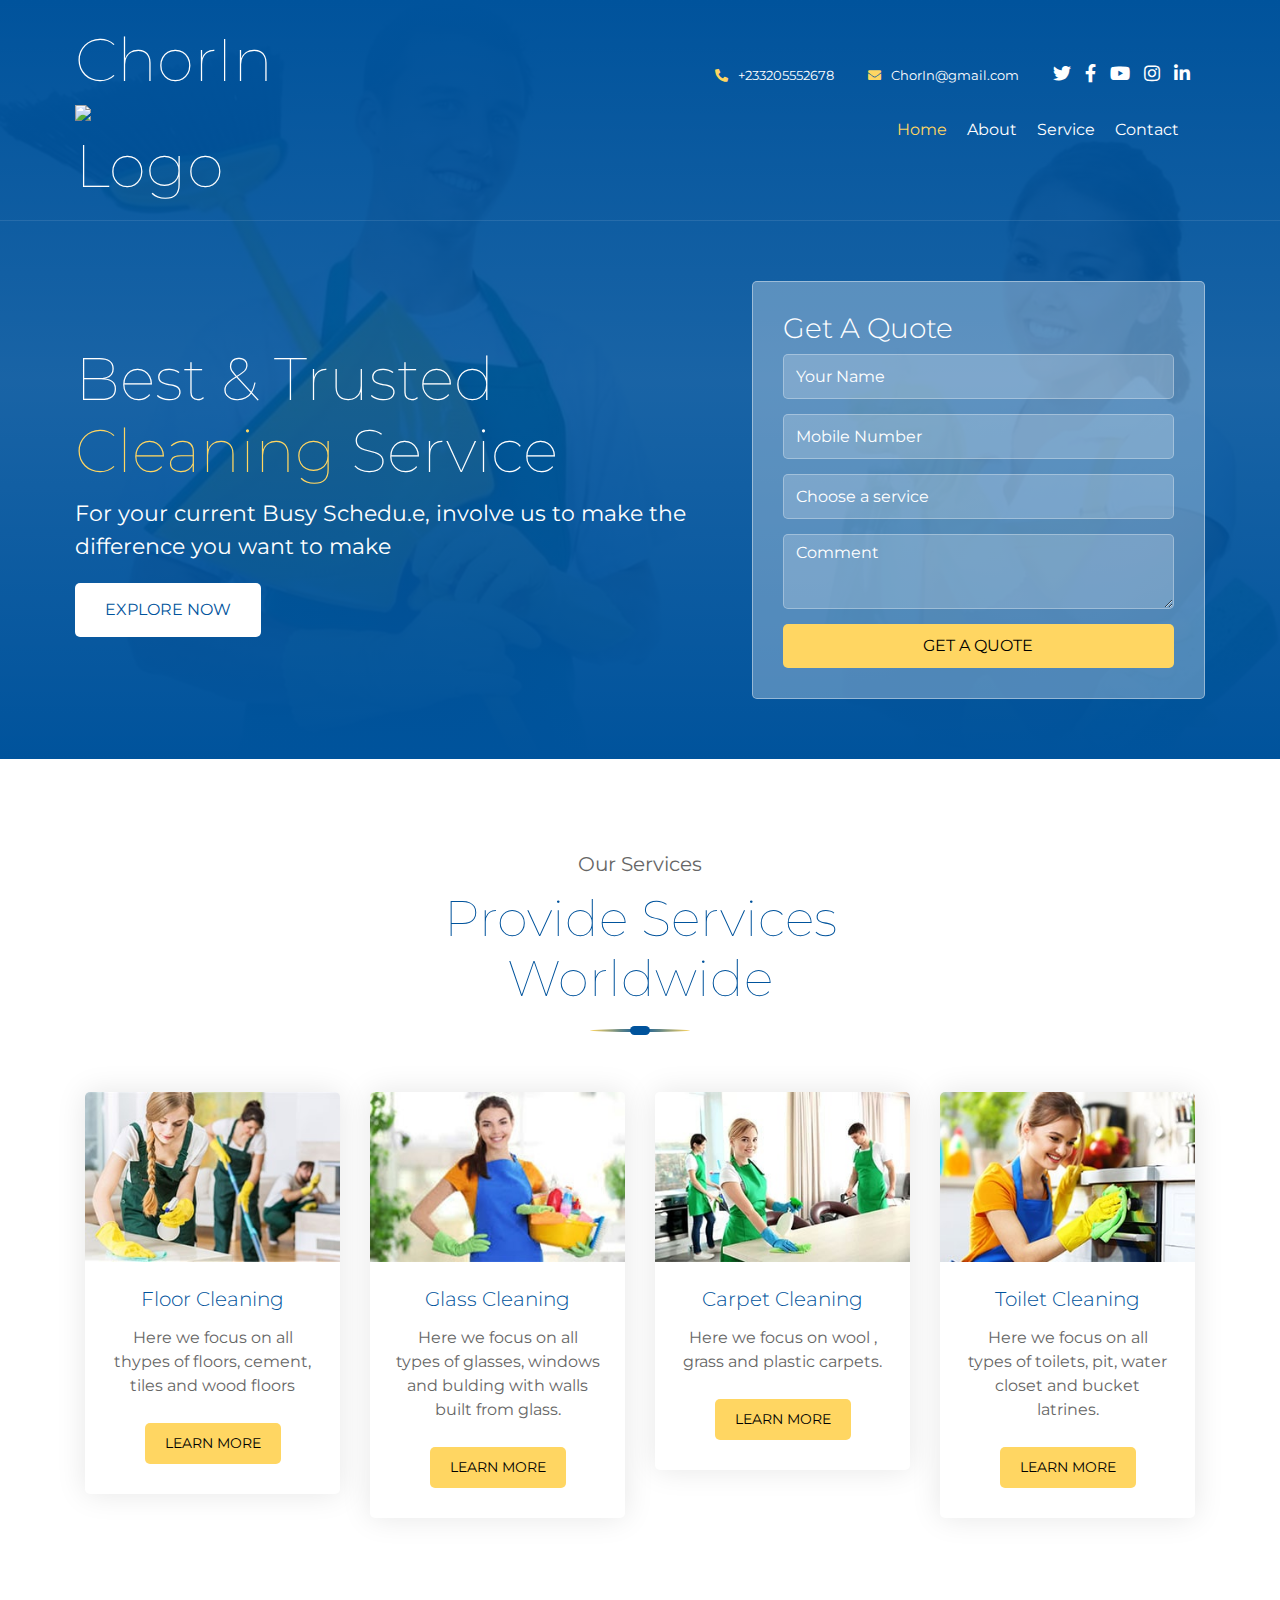
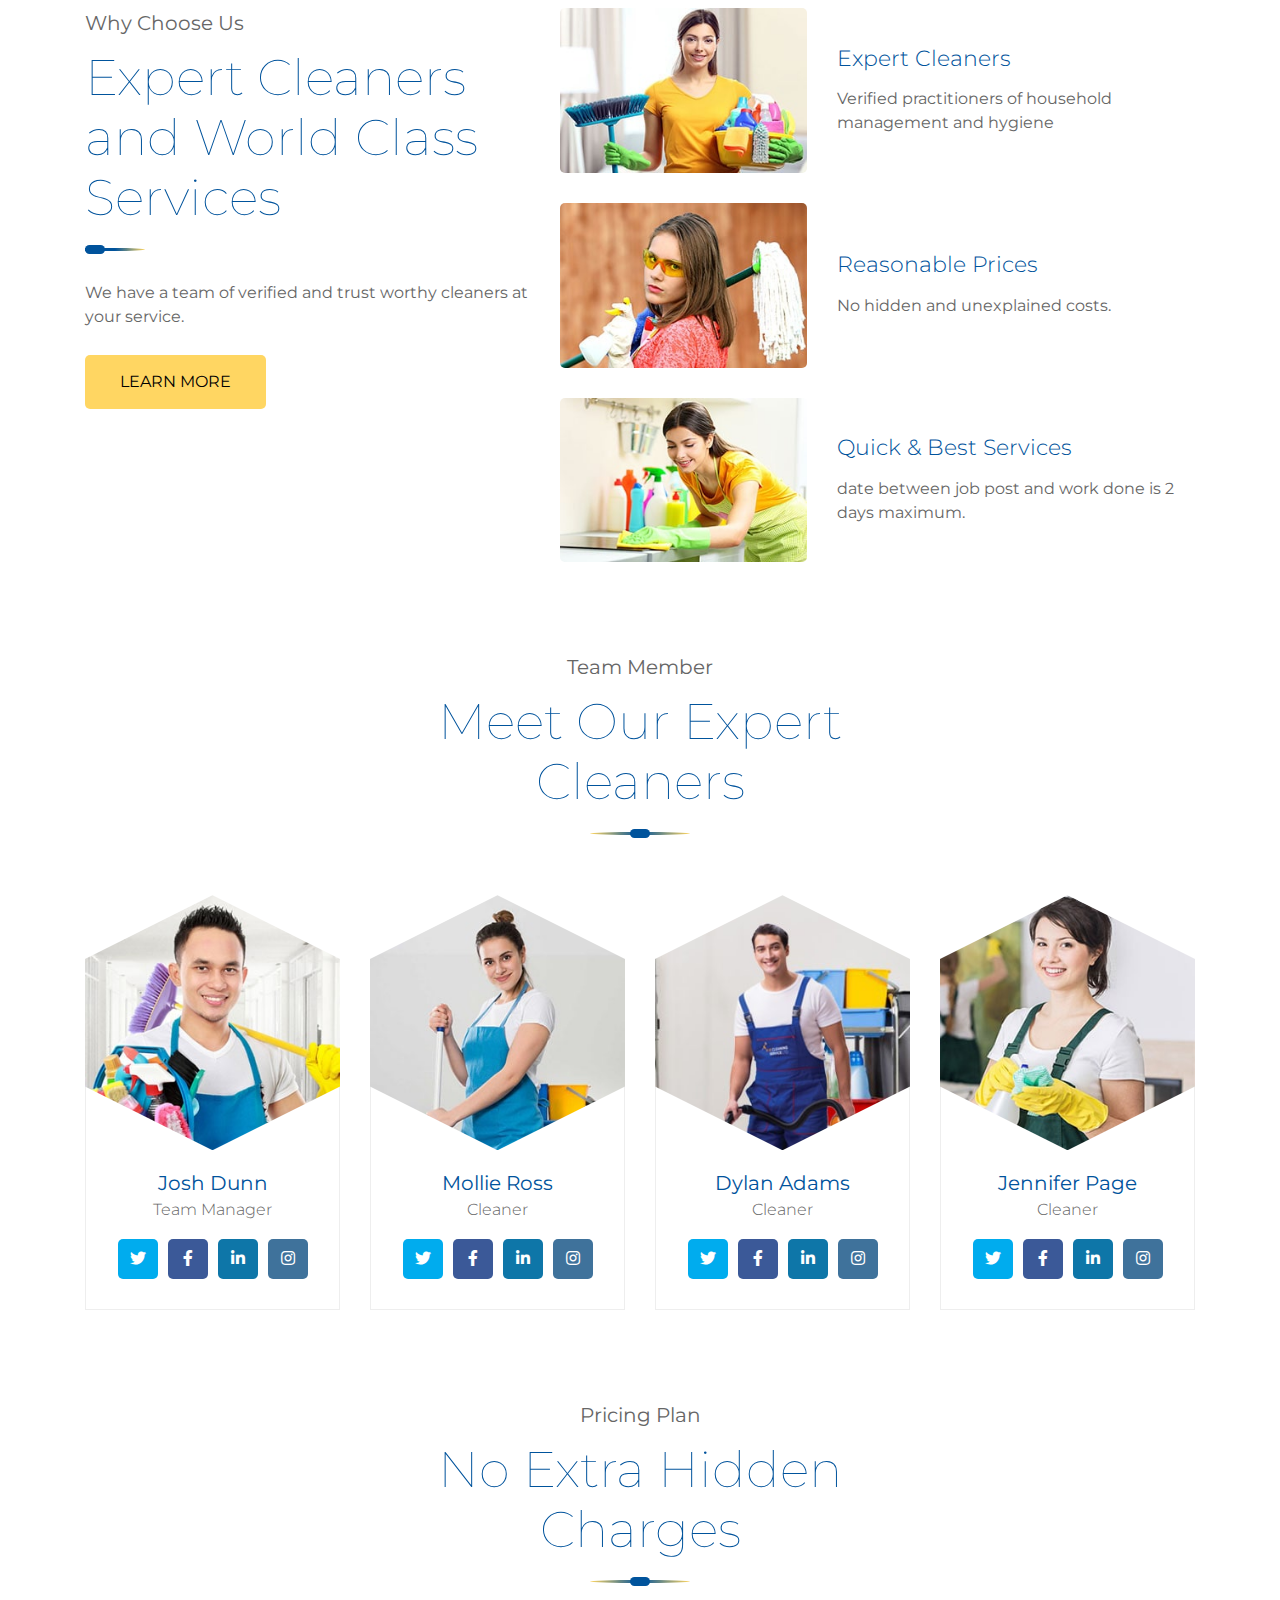
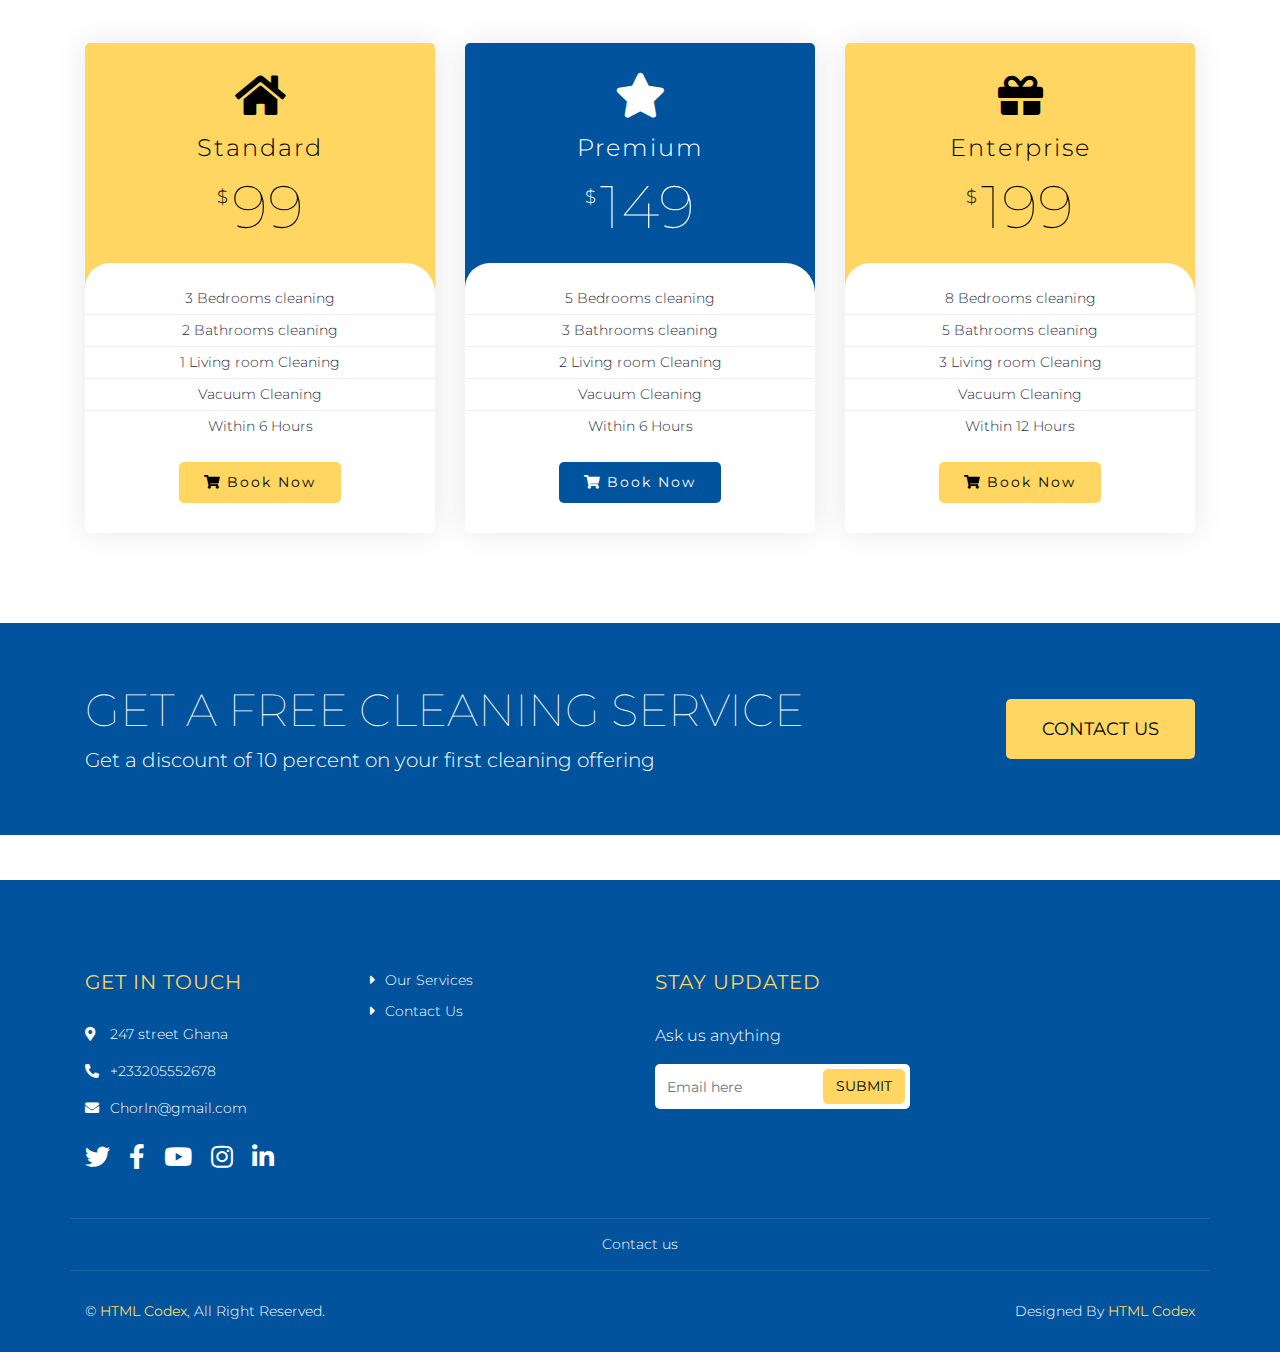
==== commit 4a7a64cb: "Update index.html" ====
--- a/index.html
+++ b/index.html
@@ -88,7 +88,7 @@
                             <h2>Best & Trusted</h2>
                             <h2><span>Cleaning</span> Service</h2>
                             <p>For your current Busy Schedu.e, involve us to make the difference you want to make</p>
-                            <a class="btn" href="">Explore Now</a>
+                            <a class="btn" href="about.html">Explore Now</a>
                         </div>
                         <div class="col-md-5">
                             <div class="form">
@@ -266,7 +266,7 @@
                                 </div>
                                 <div class="team-text">
                                     <h2>Josh Dunn</h2>
-                                    <h3>CEO</h3>
+                                    <h3>Team Manager</h3>
                                     <div class="team-social">
                                         <a class="social-tw" href=""><i class="fab fa-twitter"></i></a>
                                         <a class="social-fb" href=""><i class="fab fa-facebook-f"></i></a>
@@ -283,7 +283,7 @@
                                 </div>
                                 <div class="team-text">
                                     <h2>Mollie Ross</h2>
-                                    <h3>Team Manager</h3>
+                                    <h3>Cleaner</h3>
                                     <div class="team-social">
                                         <a class="social-tw" href=""><i class="fab fa-twitter"></i></a>
                                         <a class="social-fb" href=""><i class="fab fa-facebook-f"></i></a>
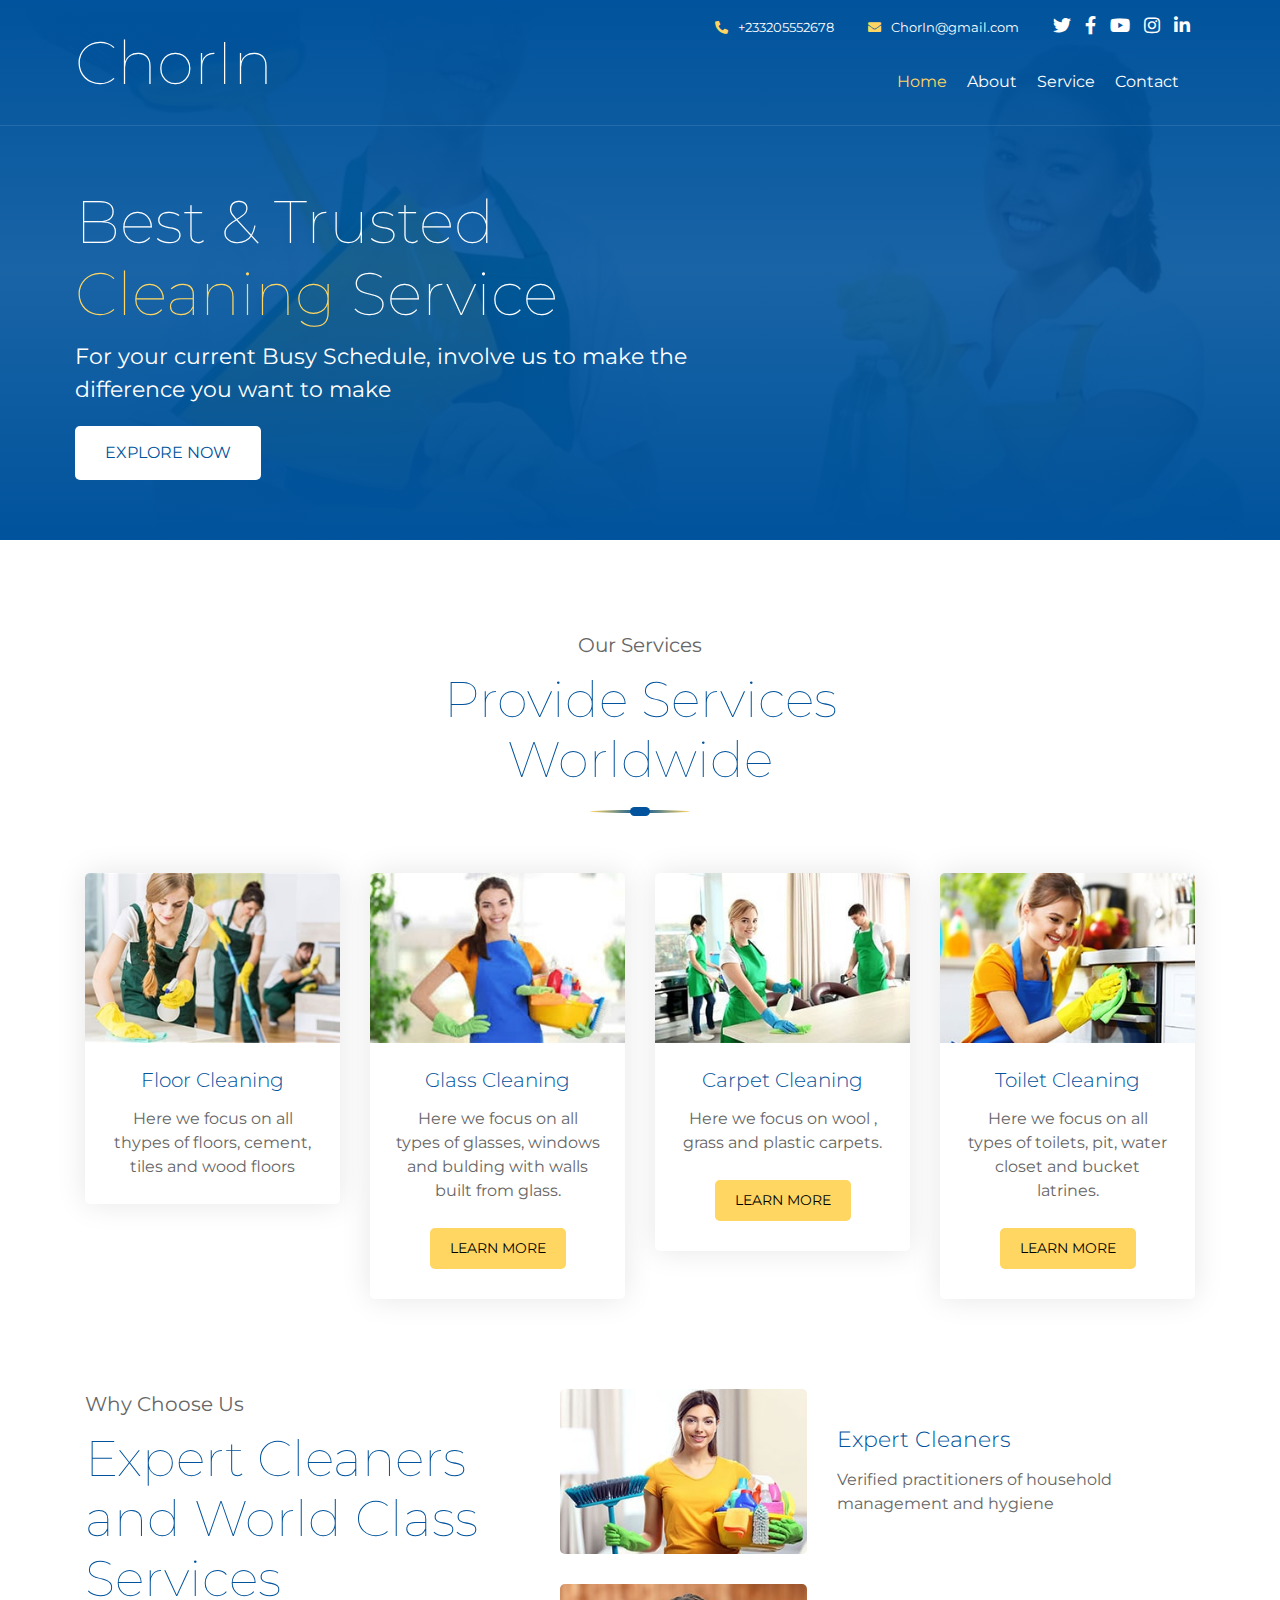
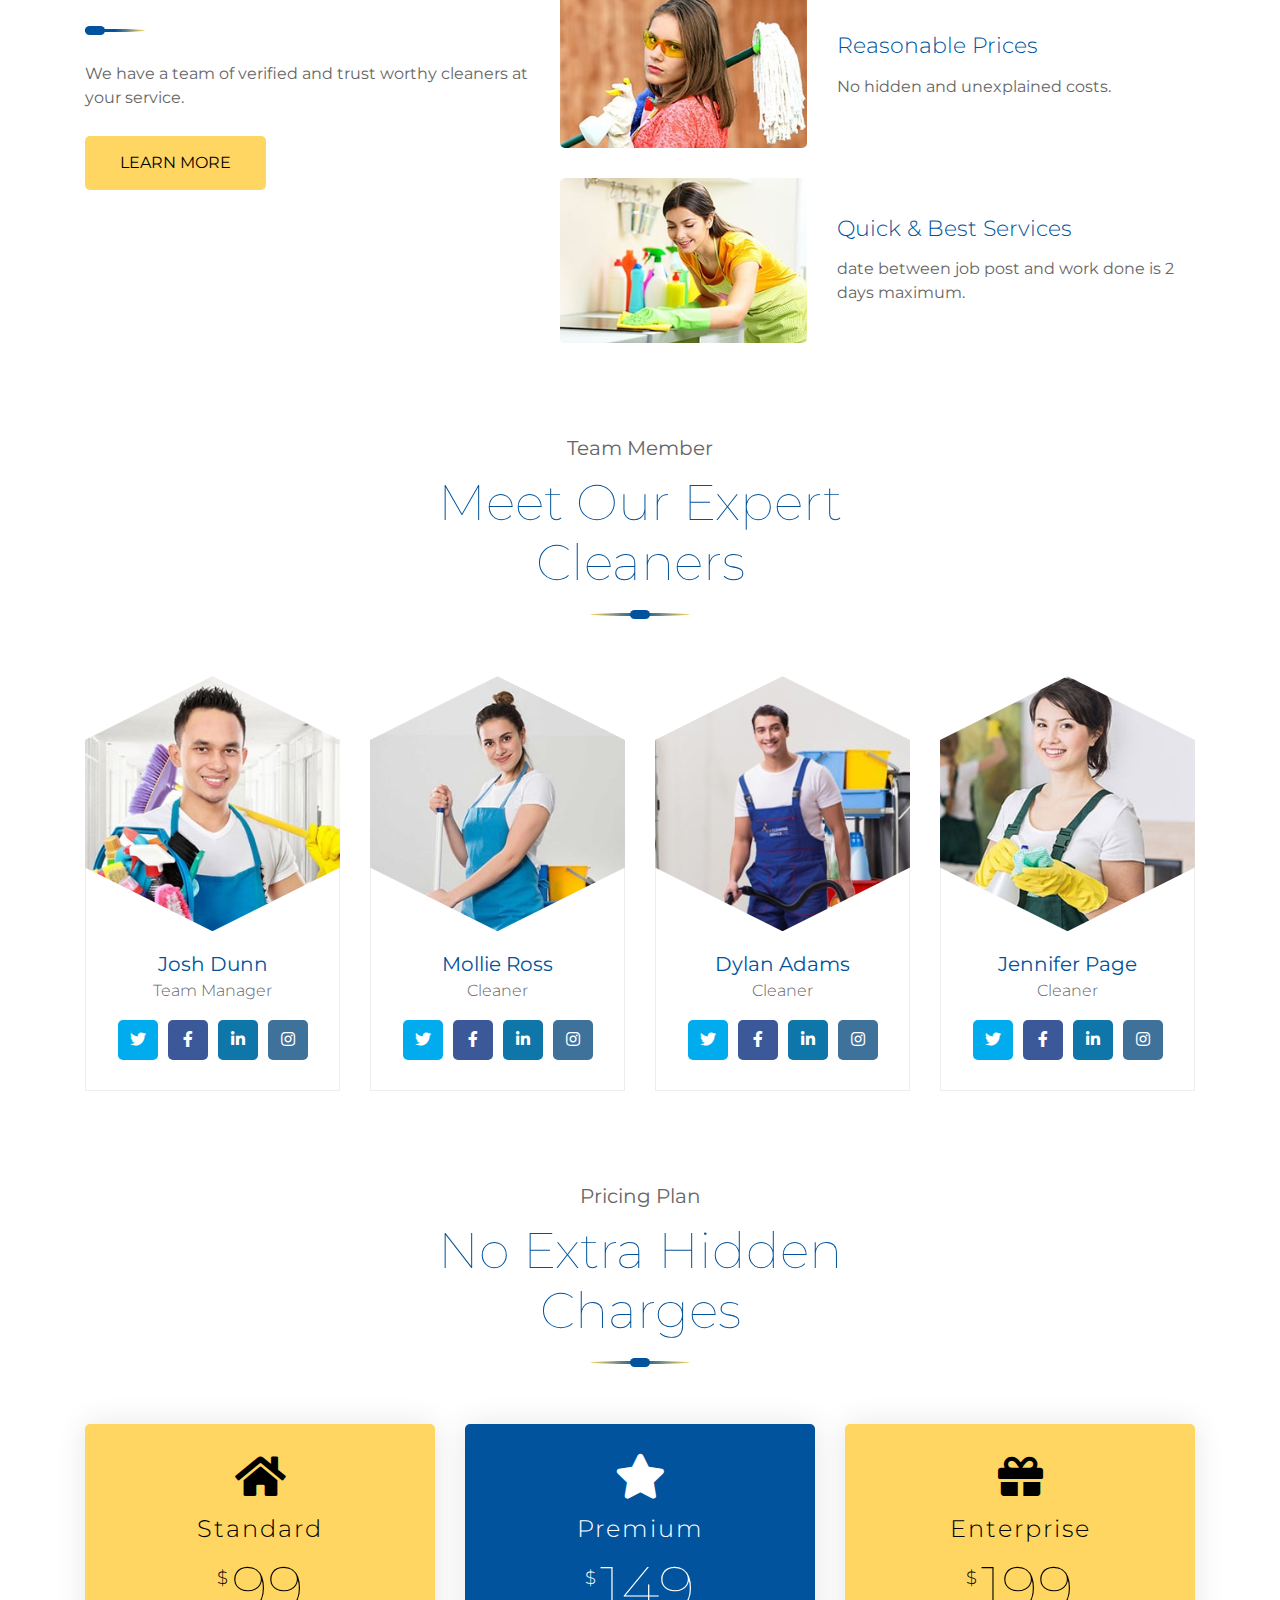
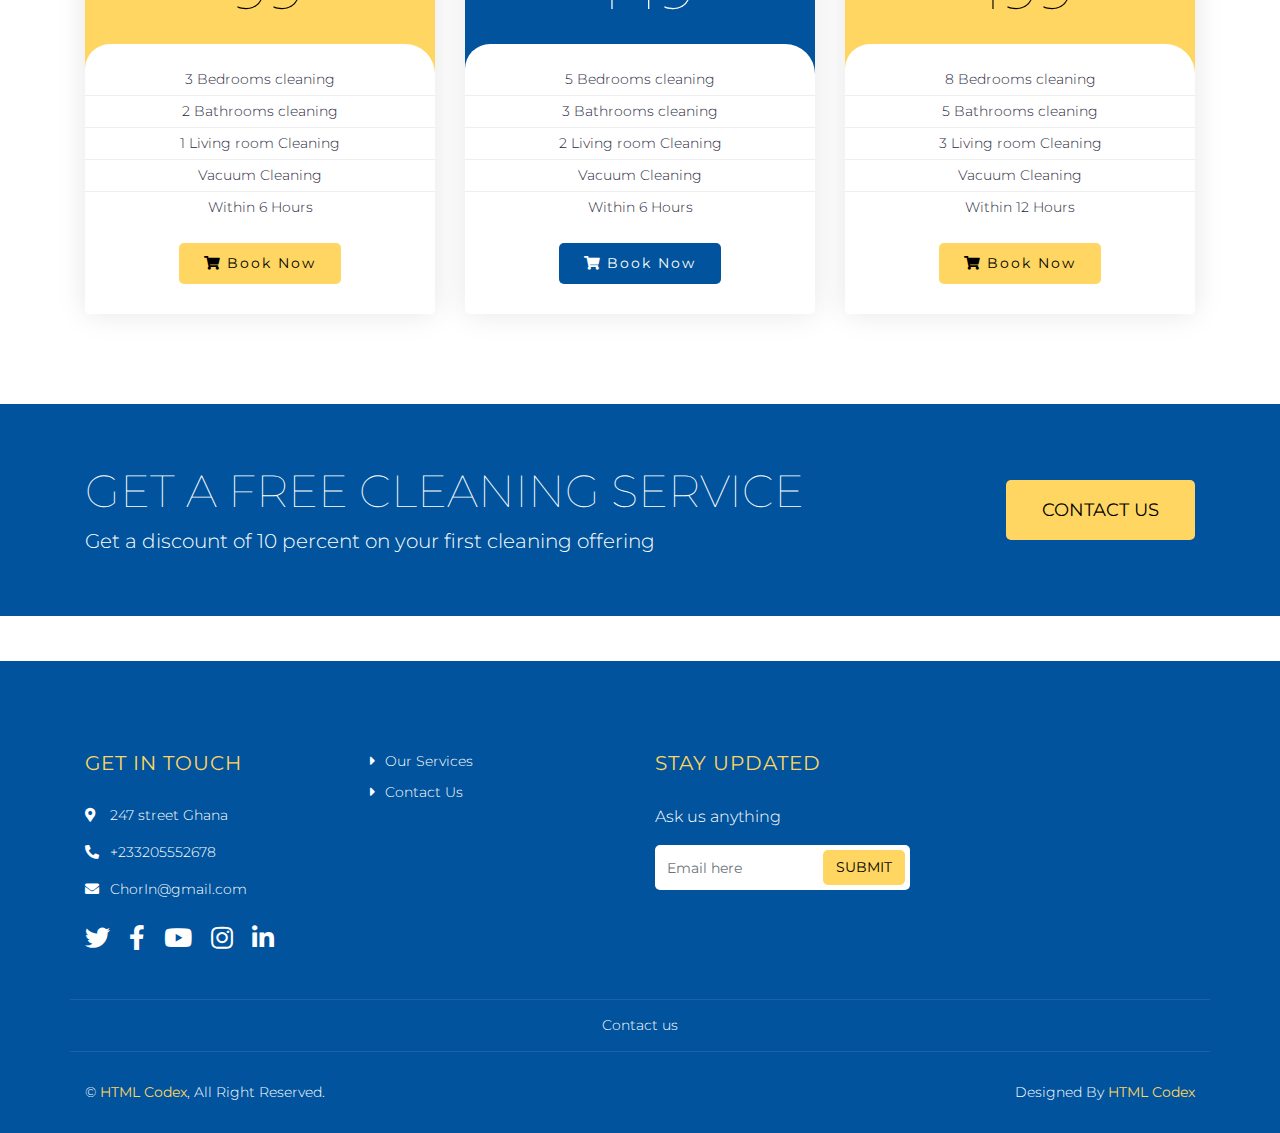
==== commit 258661a6: "Update index.html" ====
--- a/index.html
+++ b/index.html
@@ -33,7 +33,7 @@
                             <div class="brand">
                                 <a href="index.html">
                                     ChorIn
-                                    <img src="img/logo.png" alt="Logo"> 
+                                    <!-- <img src="img/logo.png" alt="Logo"> -->
                                 </a>
                             </div>
                         </div>
@@ -87,10 +87,10 @@
                         <div class="col-md-7">
                             <h2>Best & Trusted</h2>
                             <h2><span>Cleaning</span> Service</h2>
-                            <p>For your current Busy Schedu.e, involve us to make the difference you want to make</p>
+                            <p>For your current Busy Schedule, involve us to make the difference you want to make</p>
                             <a class="btn" href="about.html">Explore Now</a>
                         </div>
-                        <div class="col-md-5">
+                       <!-- <div class="col-md-5">
                             <div class="form">
                                 <h3>Get A Quote</h3>
                                 <form>
@@ -108,38 +108,11 @@
                                     <button class="btn btn-block">Get A Quote</button>
                                 </form>
                             </div>
-                        </div>
+                        </div> -->
                     </div>
                 </div>
             </div>
             <!-- Header End -->
-            
-            
-            <!-- About Start -->
-           <!-- <div class="about">
-                <div class="container">
-                    <div class="row">
-                        <div class="col-lg-5 col-md-6">
-                            <div class="about-img">
-                                <img src="img/about.jpg" alt="Image">
-                            </div>
-                        </div>
-                        <div class="col-lg-7 col-md-6">
-                            <div class="about-text">
-                                <h2><span>10</span> Years Experience</h2>
-                                <p>
-                                    Lorem ipsum dolor sit amet, consectetur adipiscing elit. Phasellus nec pretium mi. Curabitur facilisis ornare velit non vulputate. Aliquam metus tortor, auctor id gravida condimentum, viverra quis sem.
-                                </p>
-                                <p>
-                                    Lorem ipsum dolor sit amet, consectetur adipiscing elit. Phasellus nec pretium mi. Curabitur facilisis ornare velit non vulputate. Aliquam metus tortor, auctor id gravida condimentum, viverra quis sem. Curabitur non nisl nec nisi scelerisque maximus. Aenean consectetur convallis porttitor. Aliquam interdum at lacus non blandit.
-                                </p>
-                                <a class="btn" href="">Learn More</a>
-                            </div>
-                        </div>
-                    </div>
-                </div>
-            </div> -->
-            <!-- About End -->
 
 
             <!-- Service Start -->
@@ -157,7 +130,7 @@
                                 <p>
                                     Here we focus on all thypes of floors, cement, tiles and wood floors
                                 </p>
-                                <a class="btn" href="">Learn More</a>
+                               <!-- <a class="btn" href="">Learn More</a> -->
                             </div>
                         </div>
                         <div class="col-lg-3 col-md-6">
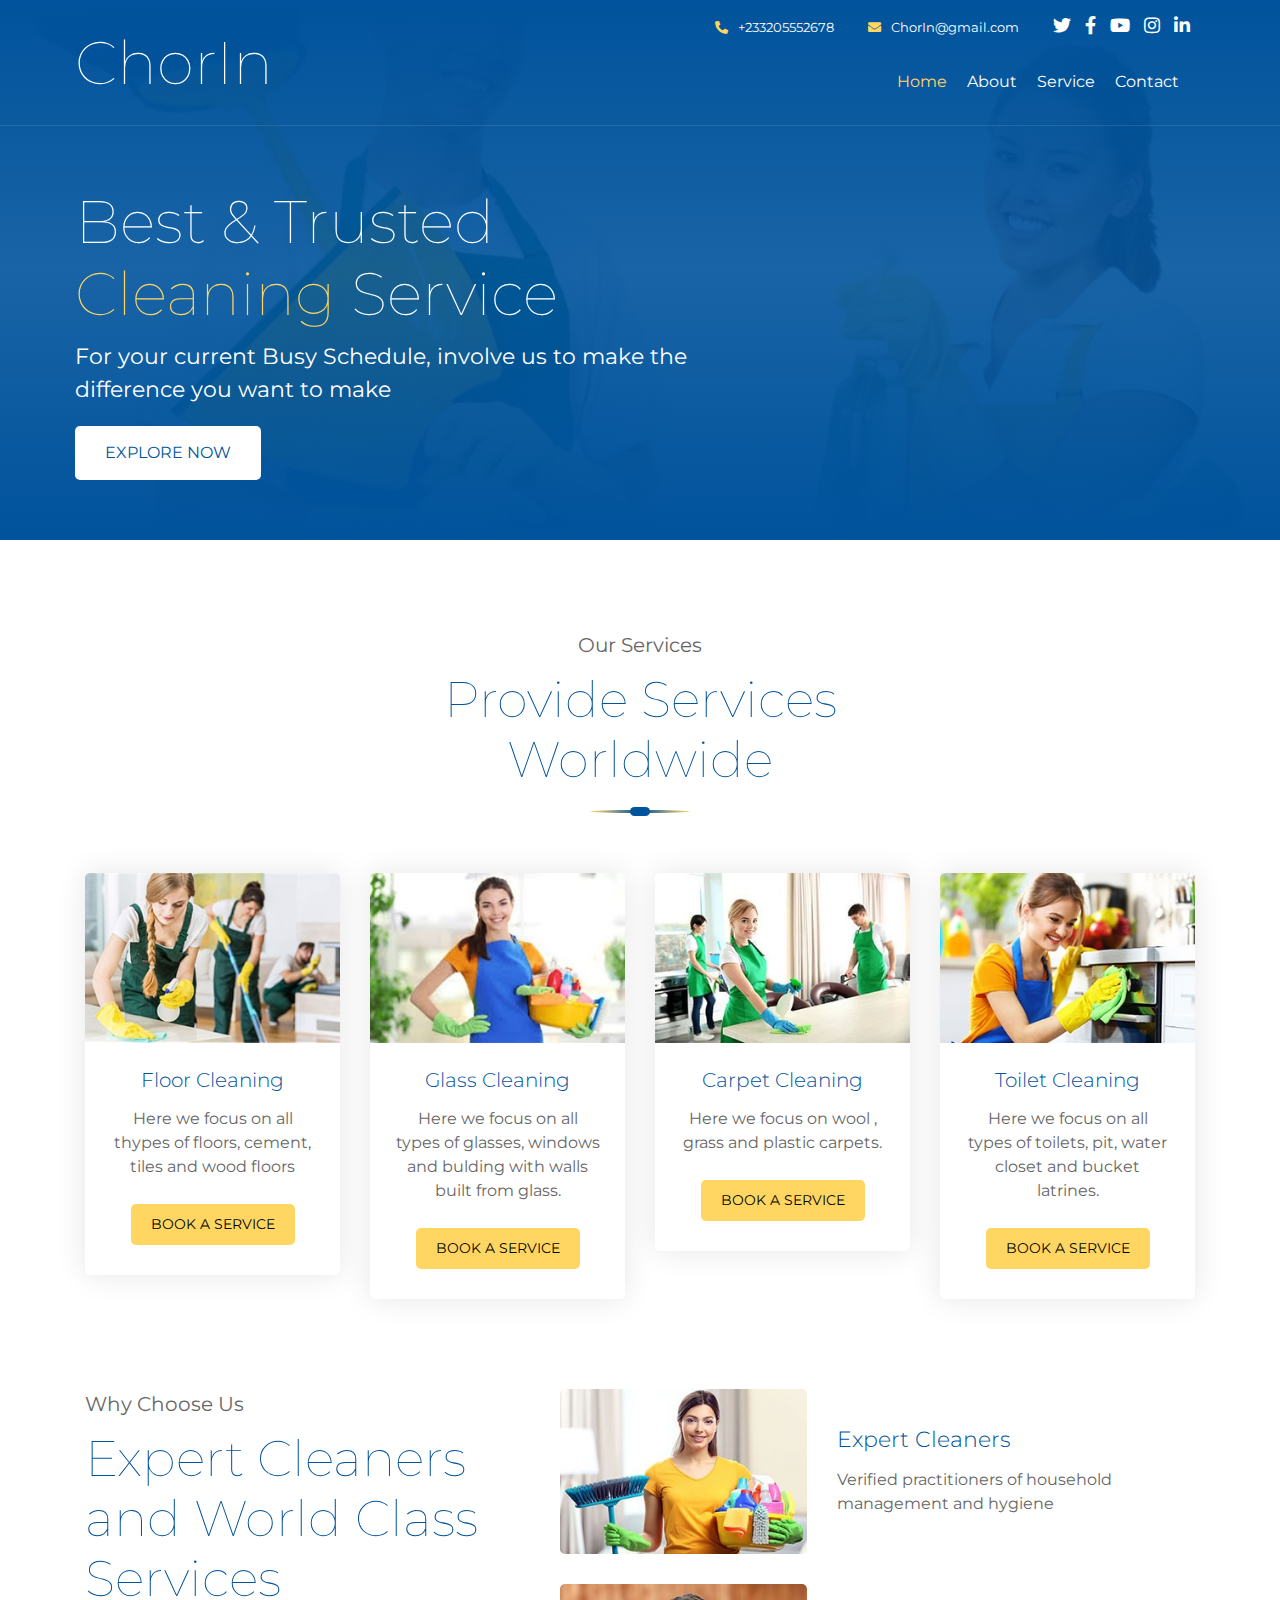
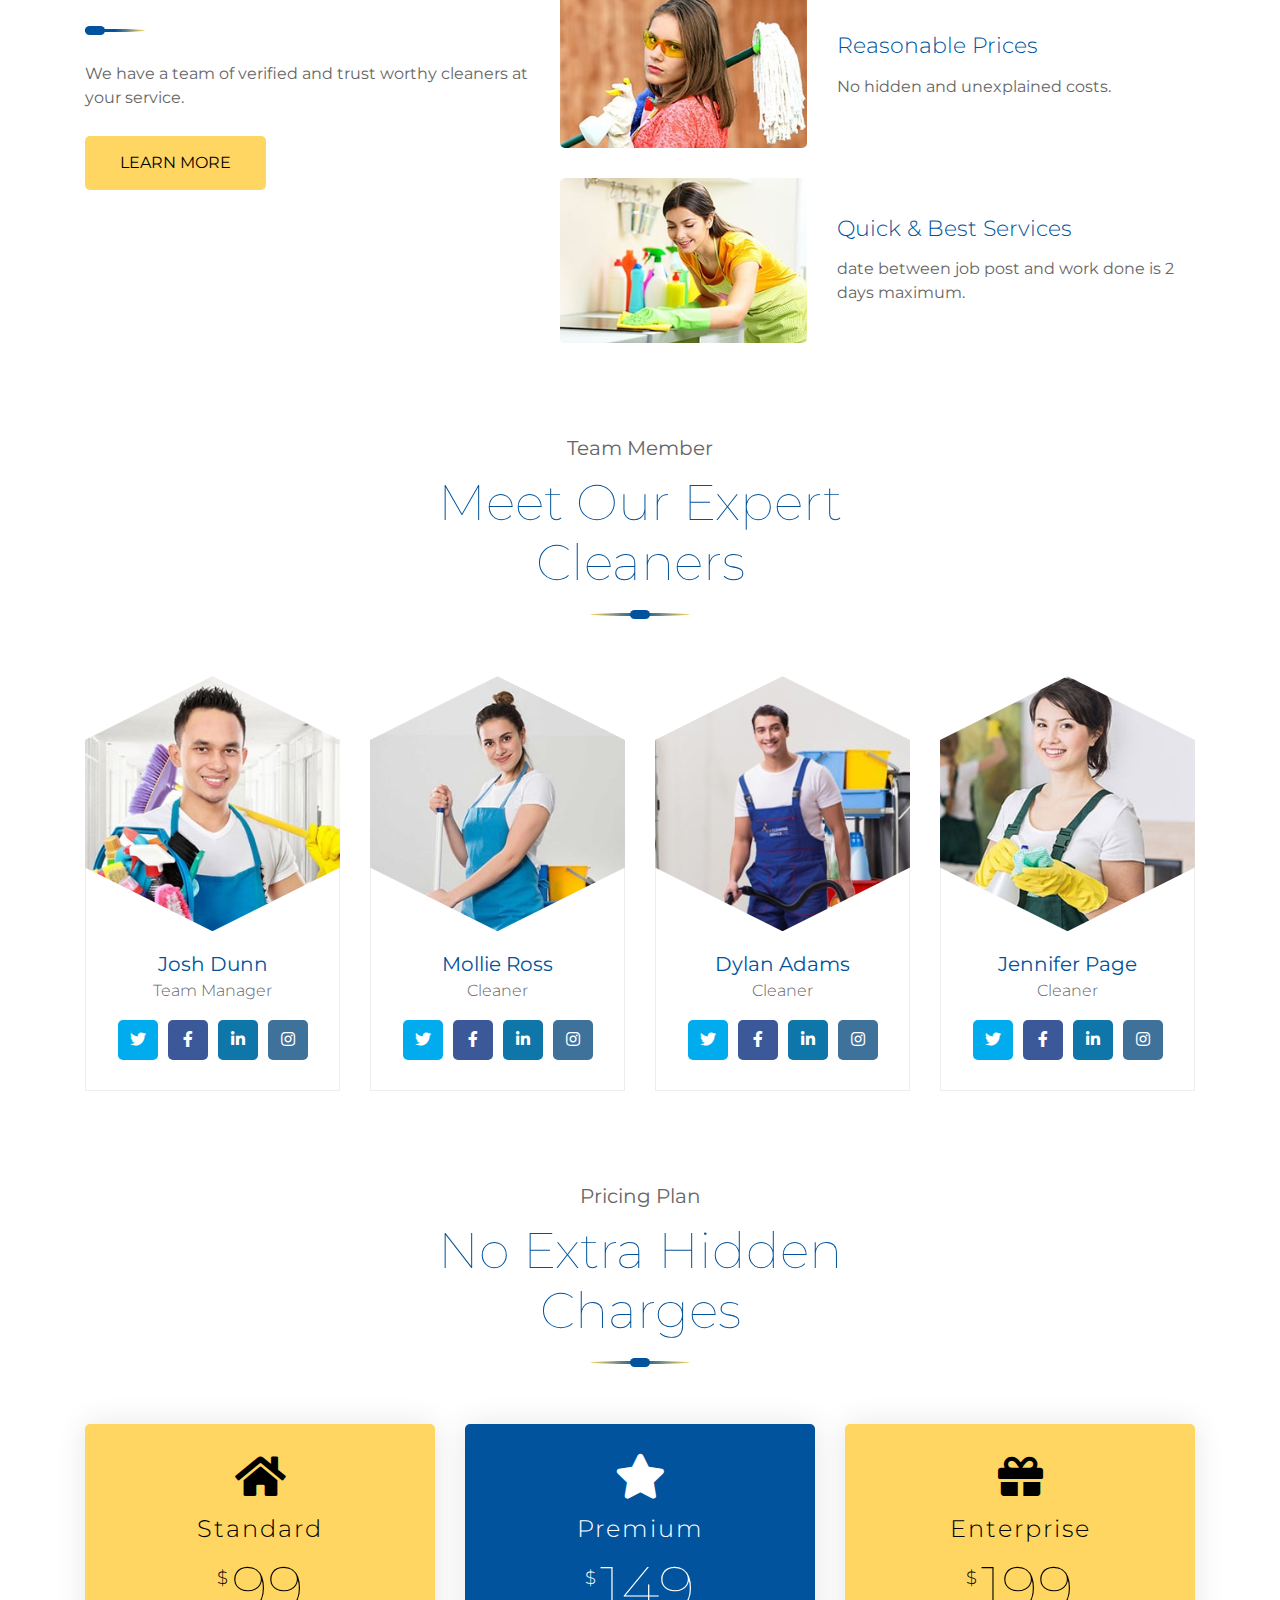
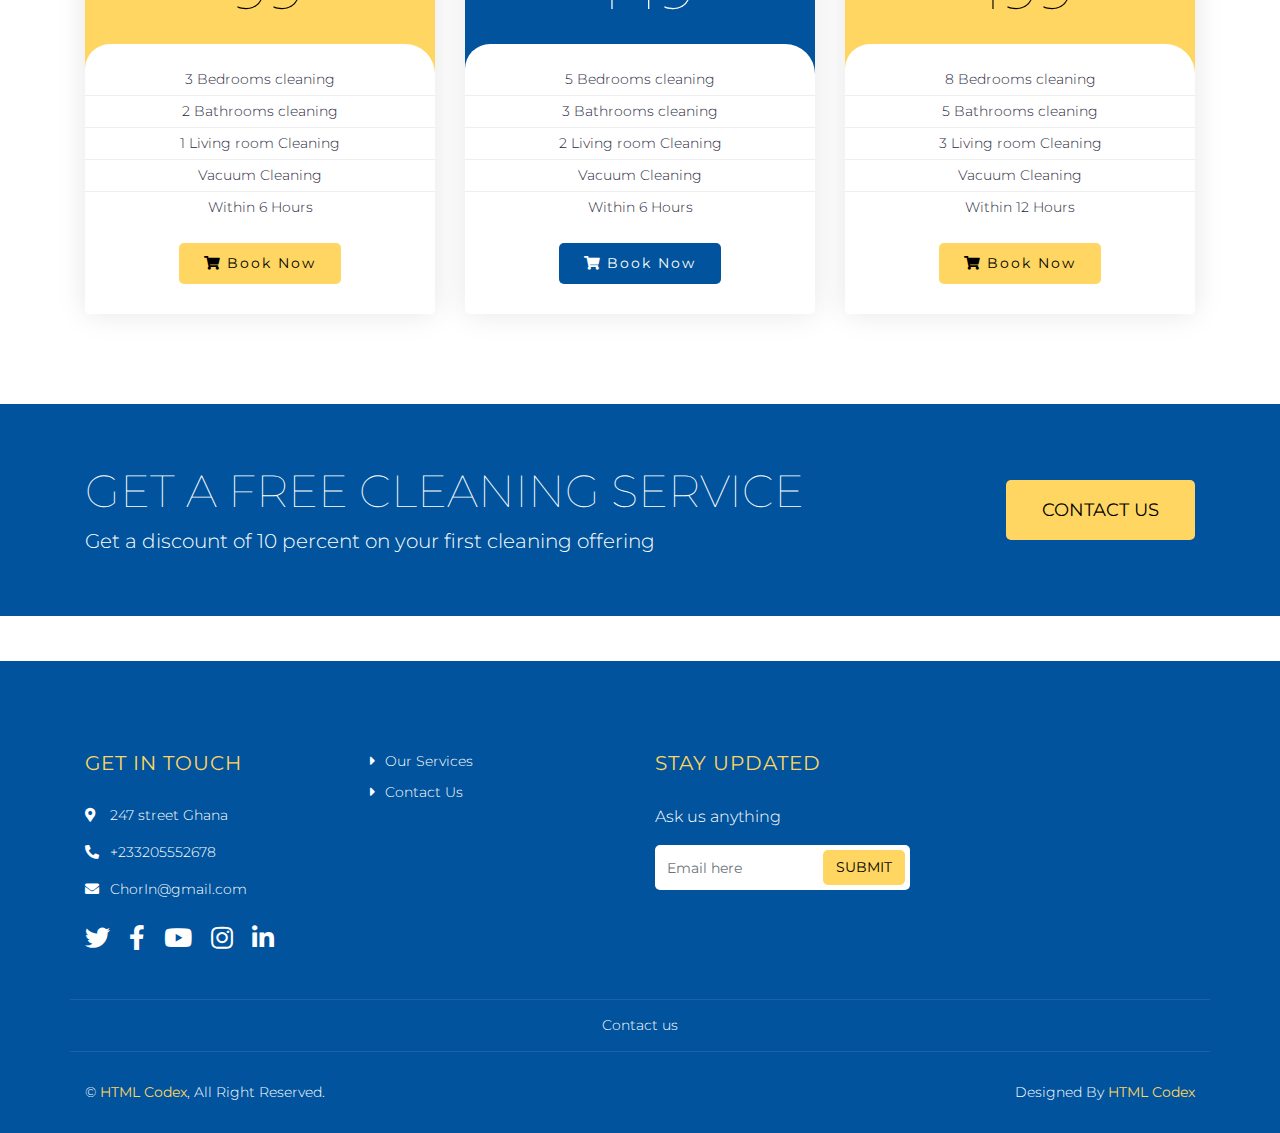
==== commit 026c504d: "Update index.html" ====
--- a/index.html
+++ b/index.html
@@ -130,7 +130,7 @@
                                 <p>
                                     Here we focus on all thypes of floors, cement, tiles and wood floors
                                 </p>
-                               <!-- <a class="btn" href="">Learn More</a> -->
+                               <a class="btn" href="">Book a service</a>
                             </div>
                         </div>
                         <div class="col-lg-3 col-md-6">
@@ -140,7 +140,7 @@
                                 <p>
                                     Here we focus on all types of glasses, windows and bulding with walls built from glass.
                                 </p>
-                                <a class="btn" href="">Learn More</a>
+                                <a class="btn" href="">Book a Service</a>
                             </div>
                         </div>
                         <div class="col-lg-3 col-md-6">
@@ -150,7 +150,7 @@
                                 <p>
                                     Here we focus on wool , grass and plastic carpets.
                                 </p>
-                                <a class="btn" href="">Learn More</a>
+                                <a class="btn" href="">Book a service</a>
                             </div>
                         </div>
                         <div class="col-lg-3 col-md-6">
@@ -160,7 +160,7 @@
                                 <p>
                                     Here we focus on all types of toilets, pit, water closet and bucket latrines. 
                                 </p>
-                                <a class="btn" href="">Learn More</a>
+                                <a class="btn" href="">Book a service</a>
                             </div>
                         </div>
                     </div>
